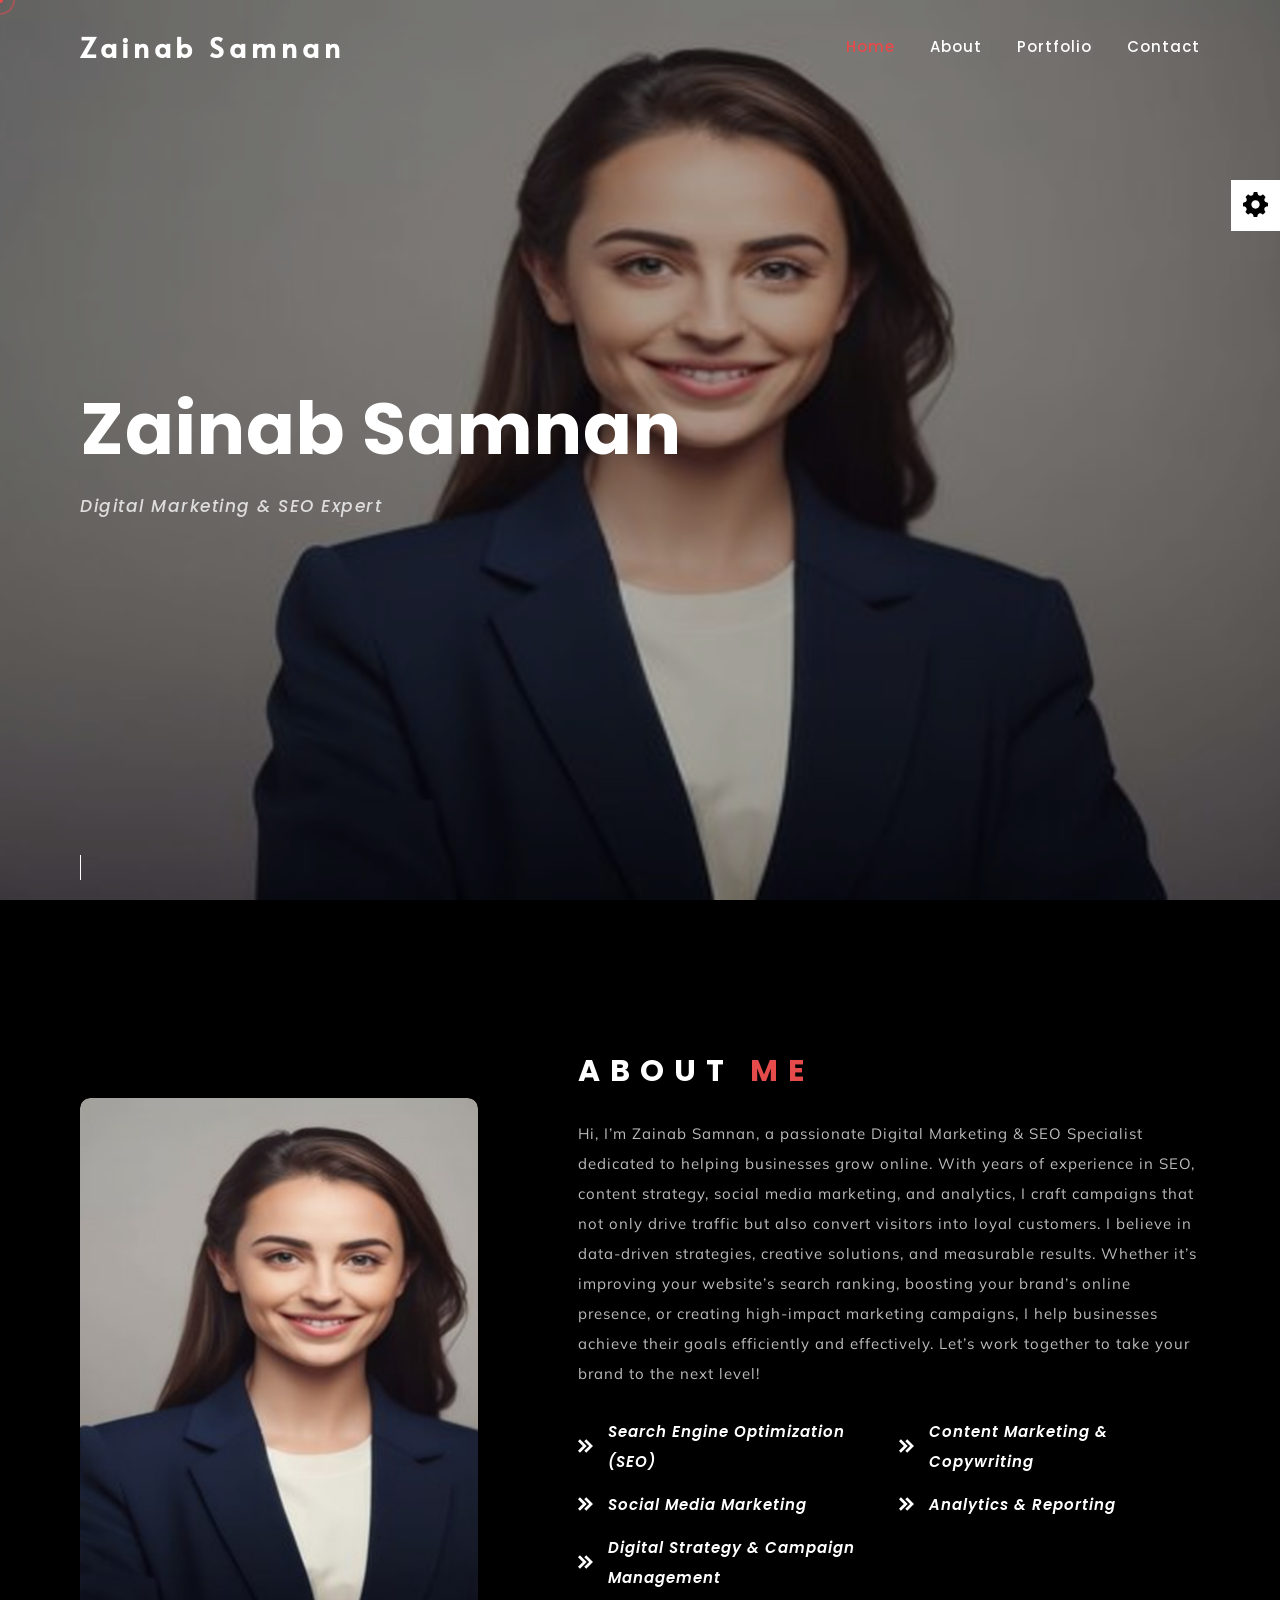
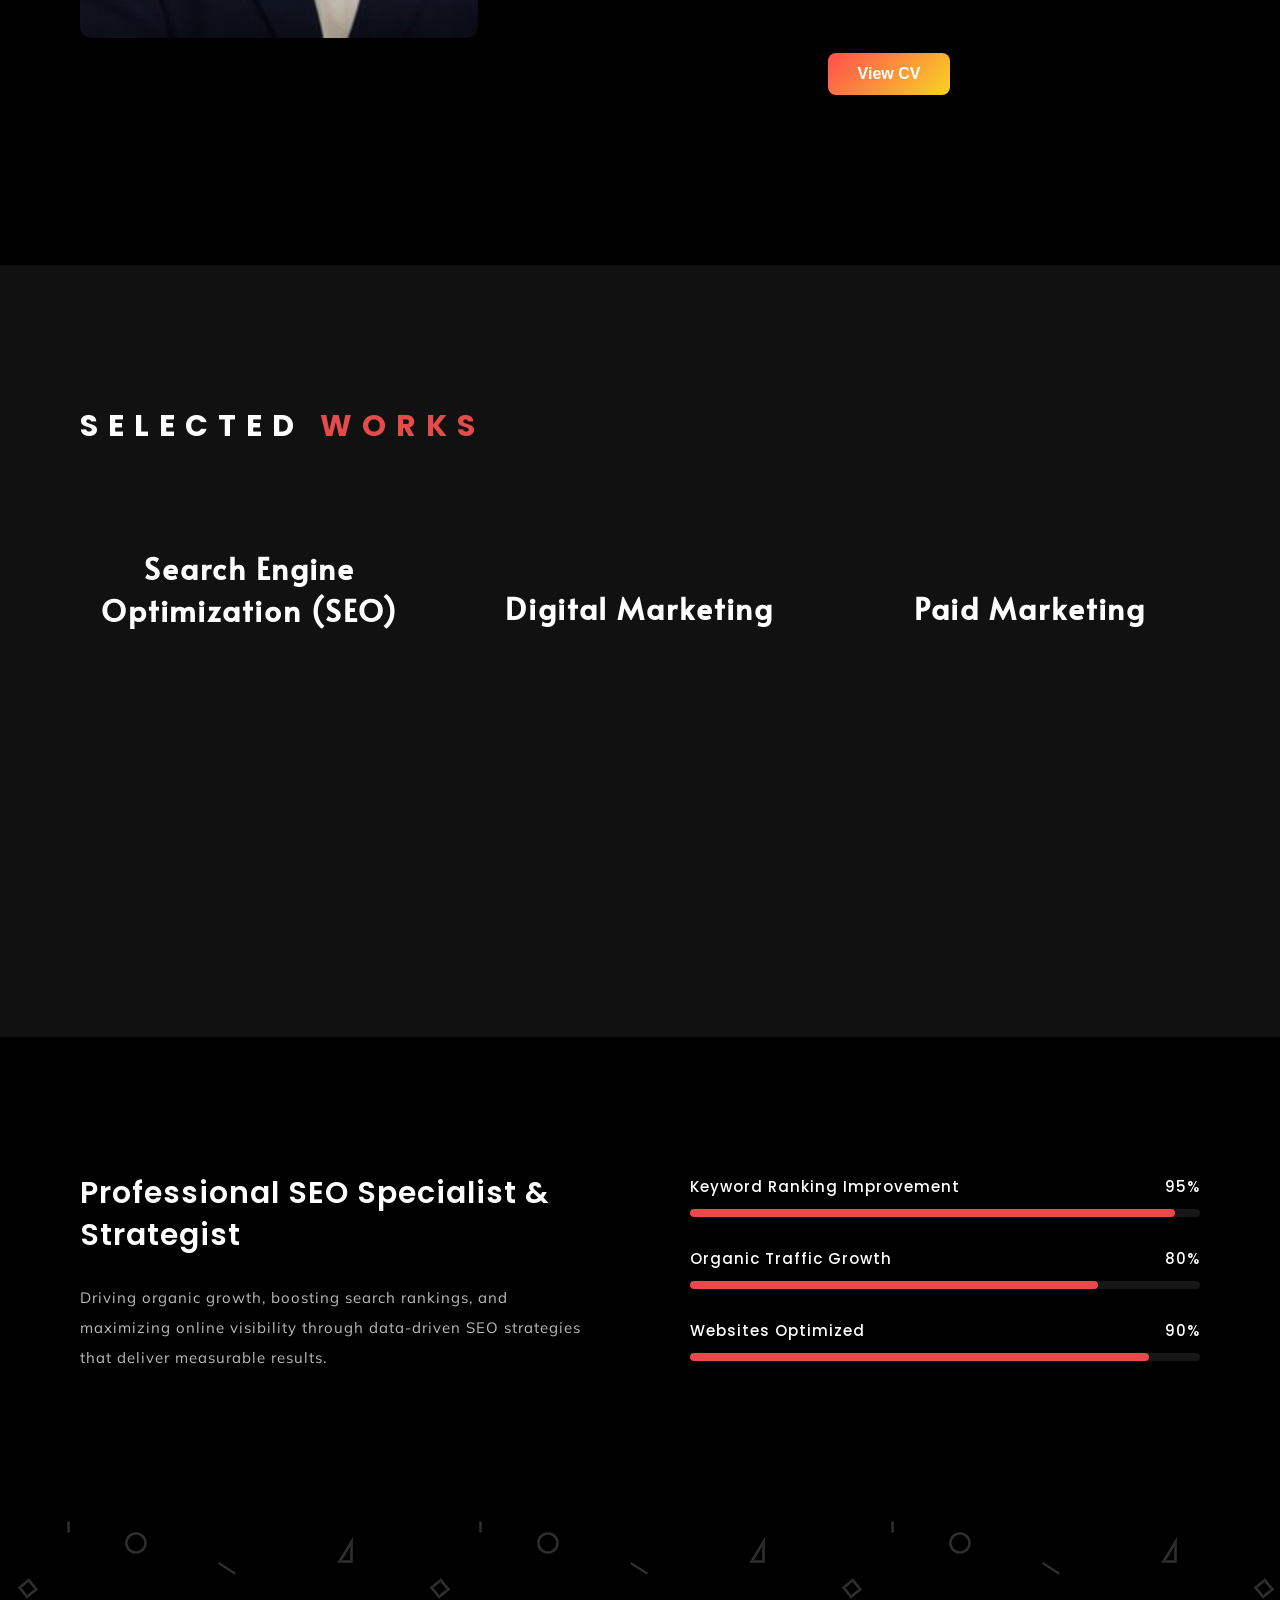
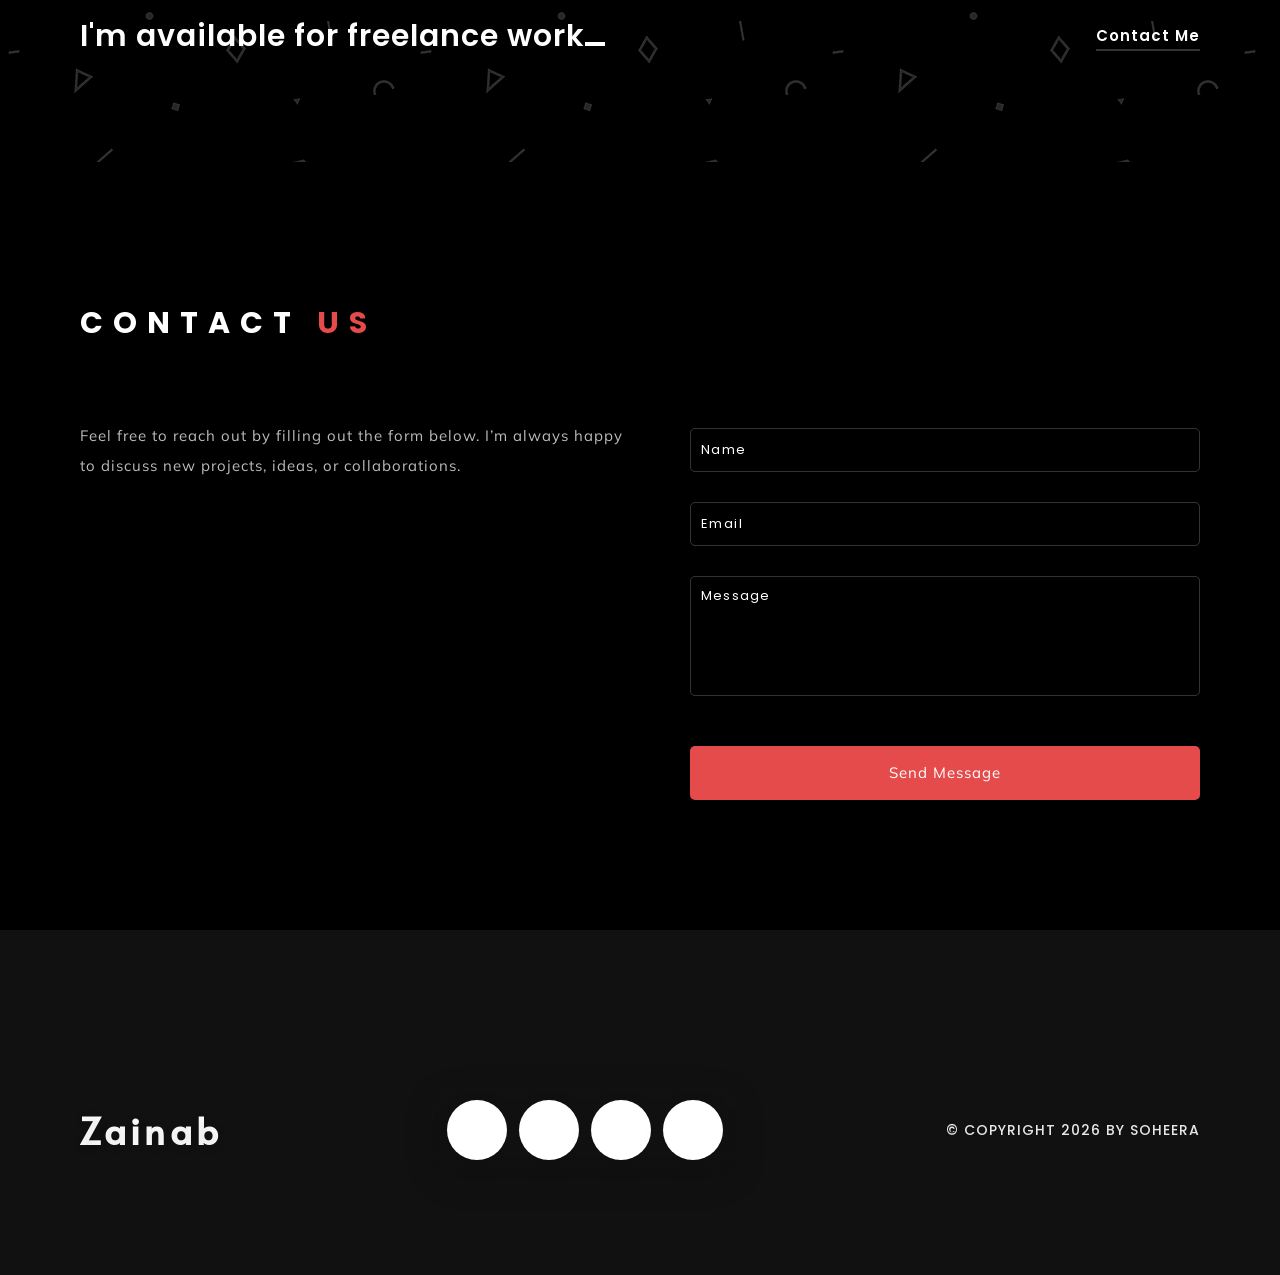
==== index.html @ e60a3fda "first commit" ====
<!DOCTYPE html>
<!--[if lt IE 7 ]><html class="ie ie6" lang="en"> <![endif]-->
<!--[if IE 7 ]><html class="ie ie7" lang="en"> <![endif]-->
<!--[if IE 8 ]><html class="ie ie8" lang="en"> <![endif]-->
<!--[if (gte IE 9)|!(IE)]><!-->
<html lang="en"> <!--<![endif]-->

<head>

	<meta http-equiv="Content-Type" content="text/html; charset=utf-8" />

	<link rel="icon" type="image/png" href="img/portfolio/soheeraimg.jpg" />

	<meta name="description" content="Name of your web site">
	<meta name="author" content="Marketify">

	<meta name="viewport" content="width=device-width, initial-scale=1, maximum-scale=1">

	<title>Zainab Samnan</title>

	<!-- STYLES -->
	<link
		href="https://fonts.googleapis.com/css2?family=Mulish:ital,wght@0,200;0,300;0,400;0,500;0,600;0,700;0,800;0,900;1,200;1,300;1,400;1,500;1,600;1,700;1,800;1,900&family=Poppins:ital,wght@0,300;0,400;0,500;0,600;0,700;0,800;0,900;1,300;1,400;1,500;1,600;1,700;1,800;1,900&display=swap"
		rel="stylesheet">

	<script src="https://cdn.emailjs.com/dist/email.min.js"></script>
	<script src="https://cdn.jsdelivr.net/npm/sweetalert2@11"></script>

	<link rel="stylesheet" type="text/css" href="css/plugins.css" />
	<link rel="stylesheet" type="text/css" href="css/colors.css" />
	<link rel="stylesheet" type="text/css" href="css/darkMode.css" />
	<link rel="stylesheet" type="text/css" href="css/style.css" />
	<link rel="preconnect" href="https://fonts.googleapis.com">
	<link rel="preconnect" href="https://fonts.gstatic.com" crossorigin>
	<link href="https://fonts.googleapis.com/css2?family=Alata&display=swap" rel="stylesheet">
	<link rel="stylesheet" href="https://cdnjs.cloudflare.com/ajax/libs/font-awesome/6.4.0/css/all.min.css">

	<!--[if lt IE 9]> <script type="text/javascript" src="js/modernizr.custom.js"></script> <![endif]-->
	<!-- /STYLES -->

</head>

<body class="dark">
	<!-- PRELOADER -->
	<div id="preloader">
		<div class="loader_line"></div>
	</div>
	<!-- /PRELOADER -->

	<!-- WRAPPER ALL -->
	<div class="grax_tm_all_wrap" data-magic-cursor="" data-color="crimson">

		<!-- MAGIC CURSOR VALUES: "", hide -->
		<!-- COLOR VALUES: blue, green, brown, pink, orange, black, white, purple, sky, cadetBlue, crimson, olive, red -->

		<!-- SETTINGS -->
		<div class="grax_tm_settings">
			<div class="icon">
				<img class="svg" src="img/svg/setting.svg" alt="" />
				<a class="link" href="#"></a>
			</div>
			<div class="wrapper">
				<ul class="direction">
					<li><a class="active dark" href="#"><img class="svg" src="img/svg/islam.svg" alt=" /"></a></li>
					<li><a class="light" href="#"><img class="svg" src="img/svg/weather.svg" alt=" /"></a></li>
				</ul>
				<span class="title">Unlimited Colors</span>
				<ul class="colors">
					<li><a class="blue" href="#"></a></li>
					<li><a class="green" href="#"></a></li>
					<li><a class="brown" href="#"></a></li>
					<li><a class="pink" href="#"></a></li>
					<li><a class="orange" href="#"></a></li>
					<li class="bl"><a class="black" href="#"></a></li>
					<li class="wh"><a class="white" href="#"></a></li>
					<li><a class="purple" href="#"></a></li>
					<li><a class="sky" href="#"></a></li>
					<li><a class="cadetBlue" href="#"></a></li>
					<li><a class="crimson" href="#"></a></li>
					<li><a class="olive" href="#"></a></li>
					<li><a class="red" href="#"></a></li>
				</ul>
				<span class="title">Magic Cursor</span>
				<ul class="cursor">
					<li><a class="showme show" href="#"></a></li>
					<li><a class="hide" href="#"><img class="svg" src="img/svg/arrow.svg" alt="" /></a></li>
				</ul>
			</div>
		</div>
		<!-- /SETTINGS -->

		<!-- MODALBOX NEWS -->
		<div class="grax_tm_modalbox_news">
			<div class="box_inner">
				<div class="close">
					<a href="#"><img class="svg" src="img/svg/cancel.svg" alt="" /></a>
				</div>
				<div class="description_wrap scrollable">
				</div>
			</div>
		</div>
		<!-- /MODALBOX NEWS -->

		<!-- TOPBAR -->
		<div class="grax_tm_topbar">
			<div class="container">
				<div class="topbar_inner">
					<div class="logo">
						<h3>Zainab Samnan</h3>
						<!-- <a href="#"><img src="img/logo/white-logo.png" class="logo-img" alt="" /></a> -->
					</div>
					<div class="menu">
						<ul class="anchor_nav">
							<li class="current"><a href="#home">Home</a></li>
							<li><a href="#about">About</a></li>
							<li><a href="#portfolio">Portfolio</a></li>
							<!-- <li><a href="#news">News</a></li> -->
							<li><a href="#contact">Contact</a></li>
						</ul>
					</div>
				</div>
			</div>
		</div>
		<!-- /TOPBAR -->

		<!-- MOBILE MENU -->
		<div class="grax_tm_mobile_menu">
			<div class="topbar_inner">
				<div class="container bigger">
					<div class="topbar_in">
						<div class="logo">
							<h3>Zainab Samnan</h3>
							<!-- <a href="#"><img src="img/logo/white-logo.png" class="logo-img" alt="" /></a> -->
						</div>
						<div class="my_trigger">
							<div class="hamburger hamburger--collapse-r">
								<div class="hamburger-box">
									<div class="hamburger-inner"></div>
								</div>
							</div>
						</div>
					</div>
				</div>
			</div>
			<div class="dropdown">
				<div class="container">
					<div class="dropdown_inner">
						<ul class="anchor_nav">
							<li><a href="#home">Home</a></li>
							<li><a href="#about">About</a></li>
							<li><a href="#portfolio">Portfolio</a></li>
							<!-- <li><a href="#news">News</a></li> -->
							<li><a href="#contact">Contact</a></li>
						</ul>
					</div>
				</div>
			</div>
		</div>
		<!-- /MOBILE MENU -->

		<!-- HERO -->
		<div class="grax_tm_hero" id="home">
			<div class="bg">
				<div class="image" data-img-url="img/portfolio/ss-1.png"></div>
			</div>
			<div class="ripple" id="ripple"></div>
			<div class="container water">
				<div class="details" data-animation="toRight"> <!-- Animation Values: toTop, toRight, scale, rotate -->
					<h3 class="fn_animation name">Zainab Samnan</h3>
					<span class="fn_animation job">Digital Marketing & SEO Expert</span>
				</div>
				<div class="grax_tm_down" data-skin="light">
					<div class="line_wrapper">
						<div class="line"></div>
					</div>
				</div>
			</div>
		</div>
		<!-- /HERO -->

		<!-- ABOUT -->
		<div class="grax_tm_section" id="about">
			<div class="grax_tm_about">
				<div class="container">
					<div class="about_inner">
						<div class="left wow fadeInLeft" data-wow-duration="1.5s">
							<div class="image parallax" data-relative-input="true">
								<img src="img/placeholders/3-4.jpg" alt="" />
								<div class="main layer" data-img-url="img/portfolio/zainab-img.jpg" data-depth="0.04">
								</div>
							</div>
						</div>
						<div class="right wow fadeInLeft" data-wow-duration="1.5s" data-wow-delay=".2s">
							<div class="grax_tm_title_holder">
								<h3>About <span>Me</span></h3>
							</div>
							<div class="text">
								<p>Hi, I’m Zainab Samnan, a passionate Digital Marketing & SEO Specialist dedicated to helping businesses grow online. With years of experience in SEO, content strategy, social media marketing, and analytics, I craft campaigns that not only drive traffic but also convert visitors into loyal customers.

									I believe in data-driven strategies, creative solutions, and measurable results. Whether it’s improving your website’s search ranking, boosting your brand’s online presence, or creating high-impact marketing campaigns, I help businesses achieve their goals efficiently and effectively.
									
									Let’s work together to take your brand to the next level!</p>
							</div>
							<div class="list">
								<ul>
									<li>
										<div class="list_inner">
											<img class="svg" src="img/svg/checked.svg" alt="" />
											<span>Search Engine Optimization (SEO)</span>
										</div>
									</li>
									<li>
										<div class="list_inner">
											<img class="svg" src="img/svg/checked.svg" alt="" />
											<span>Content Marketing & Copywriting</span>
										</div>
									</li>
									<li>
										<div class="list_inner">
											<img class="svg" src="img/svg/checked.svg" alt="" />
											<span>Social Media Marketing</span>
										</div>
									</li>
									<li>
										<div class="list_inner">
											<img class="svg" src="img/svg/checked.svg" alt="" />
											<span>Analytics & Reporting</span>
										</div>
									</li>
									<li>
										<div class="list_inner">
											<img class="svg" src="img/svg/checked.svg" alt="" />
											<span>Digital Strategy & Campaign Management</span>
										</div>
									</li>
								</ul>
							</div>
							<div class="grax_tm_button">
								<button class="cv-btn" id="openCV">View CV</button>
							</div>
							<div id="cvOverlay">
								<span id="closeCV">&times;</span>
								<img src="img/resume/cv.png" alt="CV">
							</div>
						</div>
					</div>
				</div>
			</div>
		</div>
		<!-- /ABOUT -->

		<!-- PORTFOLIO -->
		<div class="grax_tm_section" id="portfolio">
			<div class="grax_tm_portfolio">
				<div class="container">
					<div class="grax_tm_title_holder">
						<h3>Selected <span>Works</span></h3>
					</div>
					<div class="portfolio_list">
						<ul class="gallery_zoom my_waypoint">
							<a href="./pages/seo.html">
								<li class="wow fadeInLeft" data-wow-duration="1.5s">
									<div class="seo-card">

										<div class="about-card">
											<div class="card-heading">
												
												<h3>Search Engine Optimization (SEO)</h3>
											</div>
											<div class="image">
												<img src="https://www.dynamicsalessolutions.co.uk/wp-content/uploads/2024/02/1.jpg" alt="" />
												<div class="main" style="height: 300px;"
												data-img-url="https://www.dynamicsalessolutions.co.uk/wp-content/uploads/2024/02/1.jpg">
											</div>
										</div>
										
										<div class="overlay"></div>
										<div class="details">
											<!-- <span>Wordpress</span> -->
										</div>
										<!-- <a class="grax_tm_full_link popup-youtube"
										href="https://www.youtube.com/watch?v=ICr_bOuM9Zo"></a> -->
									</div>
									</div>
								</li>
							</a>


						
							<a href="./pages/digital.html">
								<li class="wow fadeInLeft" data-wow-duration="1.5s">
									<div class="about-card">
										<div class="card-heading">
											<h3>Digital Marketing</h3>
										</div>
										<div class="image">
											<img src="https://wp.sfdcdigital.com/en-au/wp-content/uploads/sites/12/2025/12/what-is-digital-marketing.jpg?w=1024" alt="" />
											<div class="main" style="height: 300px;"
												data-img-url="https://wp.sfdcdigital.com/en-au/wp-content/uploads/sites/12/2025/12/what-is-digital-marketing.jpg?w=1024">
											</div>
										</div>
										
										<div class="overlay"></div>
										<div class="details">
											<!-- <span>Wordpress</span> -->
										</div>
										<!-- <a class="grax_tm_full_link popup-youtube"
											href="https://www.youtube.com/watch?v=ICr_bOuM9Zo"></a> -->
									</div>
								</li>
							</a>



							<a href="./pages/paid.html">
								<li class="wow fadeInLeft" data-wow-duration="1.5s">
									<div class="about-card">
										<div class="card-heading">
											<h3>Paid Marketing</h3>
										</div>
										<div class="image">
											<img src="https://online.maryville.edu/wp-content/uploads/sites/97/2020/07/MVU-BSBUSAD-2020-Q1-Skyscraper-Digital-Marketing-Strategy-Key-Components-Tips-to-Get-Started-01.jpg" alt="" />
											<div class="main" style="height: 300px;"
												data-img-url="https://online.maryville.edu/wp-content/uploads/sites/97/2020/07/MVU-BSBUSAD-2020-Q1-Skyscraper-Digital-Marketing-Strategy-Key-Components-Tips-to-Get-Started-01.jpg">
											</div>
										</div>
										
										<div class="overlay"></div>
										<div class="details">
											<!-- <span>Wordpress</span> -->
										</div>
										<!-- <a class="grax_tm_full_link popup-youtube"
											href="https://www.youtube.com/watch?v=ICr_bOuM9Zo"></a> -->
									</div>
								</li>
							</a>
							
							
							
						</ul>
					</div>
				</div>
			</div>
		</div>
		<!-- /PORTFOLIO -->

		<!-- PROGRESS -->
		<div class="grax_tm_progress_part">
			<div class="container">
				<div class="part_inner">
					<div class="left wow fadeInLeft" data-wow-duration="1.5s">
						<h3>Professional SEO Specialist & Strategist</h3>
						<p>Driving organic growth, boosting search rankings, and maximizing online visibility through data-driven SEO strategies that deliver measurable results.</p>
					</div>
					<div class="right wow fadeInLeft" data-wow-duration="1.5s" data-wow-delay=".2s">
						<div class="kioto_progress">
							<div class="progress_inner" data-value="95">
								<span><span class="label">Keyword Ranking Improvement</span><span class="number">95%</span></span>
								<div class="background">
									<div class="bar">
										<div class="bar_in"></div>
									</div>
								</div>
							</div>
							<div class="progress_inner" data-value="80">
								<span><span class="label">Organic Traffic Growth</span><span class="number">80%</span></span>
								<div class="background">
									<div class="bar">
										<div class="bar_in"></div>
									</div>
								</div>
							</div>
							<div class="progress_inner" data-value="90">
								<span><span class="label">Websites Optimized</span><span class="number">90%</span></span>
								<div class="background">
									<div class="bar">
										<div class="bar_in"></div>
									</div>
								</div>
							</div>
						</div>
					</div>
				</div>
			</div>
		</div>
		<!-- /PROGRESS -->

		<!-- TALK -->
		<div class="grax_tm_section">
			<div class="grax_tm_talk">
				<div class="container">
					<div class="talk_inner">
						<div class="text wow fadeInLeft" data-wow-duration="1.5s">
							<h3><span>I'm available for freelance work</span></h3>
						</div>
						<div class="button wow fadeInLeft anchor" data-wow-duration="1.5s" data-wow-delay=".2s">
							<a href="#contact">Contact Me</a>
						</div>
					</div>
				</div>
			</div>
		</div>
		<!-- /TALK -->

		<!-- NEWS -->
		<!-- <div class="grax_tm_section" id="news">
			<div class="grax_tm_news">
				<div class="container">
					<div class="grax_tm_title_holder">
						<h3>Latest <span>News</span></h3>
					</div>
					<div class="news_list">
						<ul>
							<li class="wow fadeInLeft" data-wow-duration="1.5s">
								<div class="list_inner">
									<div class="image">
										<img src="img/placeholders/4-3.jpg" alt="" />
										<div class="main" data-img-url="img/news/1.jpg"></div>
										<a class="grax_tm_full_link" href="#"></a>
									</div>
									<div class="details">
										<h3 class="title"><a href="#">Developers watch out for these burnout
												symptoms</a></h3>
										<p class="date">By <a href="#">Alex Watson</a> <span>01 January 2022</span></p>
									</div>
									<div class="description">
										<p>As Vintage decided to have a closer look into fast-paced New York web design
											realm in person, we get to acquaint with most diverse and exceptionally
											captivating personalities. As Vintage decided to have a closer look into
											fast-paced New York web design realm in person, we get to acquaint with most
											diverse and exceptionally captivating personalities. As Vintage decided to
											have a closer look into fast-paced New York web design realm in person, we
											get to acquaint with most diverse and exceptionally captivating
											personalities.</p>
										<blockquote>As Vintage decided to have a closer look into fast-paced New York
											web design realm in person. As Vintage decided to have a closer look into
											fast-paced New York web design realm in person, we get to acquaint with most
											diverse and exceptionally captivating personalities. As Vintage decided to
											have a closer look into fast-paced New York web design realm in person, we
											get to acquaint with most diverse and exceptionally captivating
											personalities.</blockquote>
										<p>As Vintage decided to have a closer look into fast-paced New York web design
											realm in person, we get to acquaint with most diverse and exceptionally
											captivating personalities. We encounter professionals with careers to covet
											and lives to write books about. As Vintage decided to have a closer look
											into fast-paced New York web design realm in person, we get to acquaint with
											most diverse and exceptionally captivating personalities. As Vintage decided
											to have a closer look into fast-paced New York web design realm in person,
											we get to acquaint with most diverse and exceptionally captivating
											personalities. As Vintage decided to have a closer look into fast-paced New
											York web design realm in person, we get to acquaint with most diverse and
											exceptionally captivating personalities.</p>
										<div class="share">
											<span>Share:</span>
											<ul class="social">
												<li><a href="#"><img class="svg" src="img/svg/social/facebook.svg"
															alt=""></a></li>
												<li><a href="#"><img class="svg" src="img/svg/social/twitter.svg"
															alt=""></a></li>
												<li><a href="#"><img class="svg" src="img/svg/social/behance.svg"
															alt=""></a></li>
												<li><a href="#"><img class="svg" src="img/svg/social/dribbble.svg"
															alt=""></a></li>
											</ul>
										</div>
									</div>
								</div>
							</li>
							<li class="wow fadeInLeft" data-wow-duration="1.5s" data-wow-delay=".2s">
								<div class="list_inner">
									<div class="image">
										<img src="img/placeholders/4-3.jpg" alt="" />
										<div class="main" data-img-url="img/news/2.jpg"></div>
										<a class="grax_tm_full_link" href="#"></a>
									</div>
									<div class="details">
										<h3 class="title"><a href="#">How to be appreciated for your hard work as a
												developer</a></h3>
										<p class="date">By <a href="#">Brook Kennedy</a> <span>22 December 2021</span>
										</p>
									</div>
									<div class="description">
										<p>As Vintage decided to have a closer look into fast-paced New York web design
											realm in person, we get to acquaint with most diverse and exceptionally
											captivating personalities. As Vintage decided to have a closer look into
											fast-paced New York web design realm in person, we get to acquaint with most
											diverse and exceptionally captivating personalities. As Vintage decided to
											have a closer look into fast-paced New York web design realm in person, we
											get to acquaint with most diverse and exceptionally captivating
											personalities.</p>
										<blockquote>As Vintage decided to have a closer look into fast-paced New York
											web design realm in person. As Vintage decided to have a closer look into
											fast-paced New York web design realm in person, we get to acquaint with most
											diverse and exceptionally captivating personalities. As Vintage decided to
											have a closer look into fast-paced New York web design realm in person, we
											get to acquaint with most diverse and exceptionally captivating
											personalities.</blockquote>
										<p>As Vintage decided to have a closer look into fast-paced New York web design
											realm in person, we get to acquaint with most diverse and exceptionally
											captivating personalities. We encounter professionals with careers to covet
											and lives to write books about. As Vintage decided to have a closer look
											into fast-paced New York web design realm in person, we get to acquaint with
											most diverse and exceptionally captivating personalities. As Vintage decided
											to have a closer look into fast-paced New York web design realm in person,
											we get to acquaint with most diverse and exceptionally captivating
											personalities. As Vintage decided to have a closer look into fast-paced New
											York web design realm in person, we get to acquaint with most diverse and
											exceptionally captivating personalities.</p>
										<div class="share">
											<span>Share:</span>
											<ul class="social">
												<li><a href="#"><img class="svg" src="img/svg/social/facebook.svg"
															alt=""></a></li>
												<li><a href="#"><img class="svg" src="img/svg/social/twitter.svg"
															alt=""></a></li>
												<li><a href="#"><img class="svg" src="img/svg/social/behance.svg"
															alt=""></a></li>
												<li><a href="#"><img class="svg" src="img/svg/social/dribbble.svg"
															alt=""></a></li>
											</ul>
										</div>
									</div>
								</div>
							</li>
							<li class="wow fadeInLeft" data-wow-duration="1.5s" data-wow-delay=".4s">
								<div class="list_inner">
									<div class="image">
										<img src="img/placeholders/4-3.jpg" alt="" />
										<div class="main" data-img-url="img/news/3.jpg"></div>
										<a class="grax_tm_full_link" href="#"></a>
									</div>
									<div class="details">
										<h3 class="title"><a href="#">How designers and developers can collaborate
												better</a></h3>
										<p class="date">By <a href="#">Paola Atkins</a> <span>05 December 2021</span>
										</p>
									</div>
									<div class="description">
										<p>As Vintage decided to have a closer look into fast-paced New York web design
											realm in person, we get to acquaint with most diverse and exceptionally
											captivating personalities. As Vintage decided to have a closer look into
											fast-paced New York web design realm in person, we get to acquaint with most
											diverse and exceptionally captivating personalities. As Vintage decided to
											have a closer look into fast-paced New York web design realm in person, we
											get to acquaint with most diverse and exceptionally captivating
											personalities.</p>
										<blockquote>As Vintage decided to have a closer look into fast-paced New York
											web design realm in person. As Vintage decided to have a closer look into
											fast-paced New York web design realm in person, we get to acquaint with most
											diverse and exceptionally captivating personalities. As Vintage decided to
											have a closer look into fast-paced New York web design realm in person, we
											get to acquaint with most diverse and exceptionally captivating
											personalities.</blockquote>
										<p>As Vintage decided to have a closer look into fast-paced New York web design
											realm in person, we get to acquaint with most diverse and exceptionally
											captivating personalities. We encounter professionals with careers to covet
											and lives to write books about. As Vintage decided to have a closer look
											into fast-paced New York web design realm in person, we get to acquaint with
											most diverse and exceptionally captivating personalities. As Vintage decided
											to have a closer look into fast-paced New York web design realm in person,
											we get to acquaint with most diverse and exceptionally captivating
											personalities. As Vintage decided to have a closer look into fast-paced New
											York web design realm in person, we get to acquaint with most diverse and
											exceptionally captivating personalities.</p>
										<div class="share">
											<span>Share:</span>
											<ul class="social">
												<li><a href="#"><img class="svg" src="img/svg/social/facebook.svg"
															alt=""></a></li>
												<li><a href="#"><img class="svg" src="img/svg/social/twitter.svg"
															alt=""></a></li>
												<li><a href="#"><img class="svg" src="img/svg/social/behance.svg"
															alt=""></a></li>
												<li><a href="#"><img class="svg" src="img/svg/social/dribbble.svg"
															alt=""></a></li>
											</ul>
										</div>
									</div>
								</div>
							</li>
						</ul>
					</div>
				</div>
			</div>
		</div> -->
		<!-- /NEWS -->

		<!-- CONTACT -->
		<div class="grax_tm_contact" id="contact">
			<div class="container">
				<div class="grax_tm_title_holder">
					<h3>Contact <span>Us</span></h3>
				</div>
				<div class="contact_inner">
					<div class="left wow fadeInLeft" data-wow-duration="1s">
						<div class="text">
							<p>Feel free to reach out by filling out the form below. I’m always happy to discuss new
								projects, ideas, or collaborations.</p>
						</div>
						<div class="info_list">
							<ul>
								<!-- <li>
									<div class="list_inner">
										<img class="svg" src="img/svg/location.svg" alt="" />
										<p><span class="first">Address:</span><span class="second">Brook 103, New York,
												USA</span></p>
									</div>
								</li> -->
								<li>
									<!-- <div class="list_inner">
										<img class="svg" src="img/svg/email.svg" alt="" />
										<p><span class="first">Email:</span><span class="second"><a
													href="#">example@gmail.com</a></span></p>
									</div> -->
								</li>
								<!-- <li>
									<div class="list_inner">
										<img class="svg" src="img/svg/phone.svg" alt="" />
										<p><span class="first">Phone:</span><span class="second"><a href="#">+77 033 442
													55 57</a></span></p>
									</div>
								</li> -->
								<!-- <li>
									<div class="list_inner">
										<img class="svg" src="img/svg/social/dribbble.svg" alt="" />
										<p><span class="first">Website:</span><span class="second"><a
													href="#">www.myaddress.com</a></span></p>
									</div>
								</li> -->
								<!-- <li>
									<div class="list_inner">
										<img class="svg" src="img/svg/social/twitter.svg" alt="" />
										<p><span class="first">Twitter:</span><span class="second"><a
													href="#">@twitternickname</a></span></p>
									</div>
								</li>
								<li>
									<div class="list_inner">
										<img class="svg" src="img/svg/social/facebook.svg" alt="" />
										<p><span class="first">Facebook:</span><span class="second"><a
													href="#">@facebooknickname</a></span></p>
									</div>
								</li> -->
							</ul>
						</div>
					</div>
					<div class="right wow fadeInLeft" data-wow-duration="1s" data-wow-delay=".2s">
						<div class="fields">
							<form action="/" method="post" class="contact_form" id="contact_form">
								<div class="returnmessage"
									data-success="Your message has been received, We will contact you soon."></div>
								<div class="empty_notice"><span>Please Fill Required Fields</span></div>
								<div class="first">
									<ul>
										<li>
											<input id="name" type="text" placeholder="Name" name="from_name" required>
										</li>
										<li>
											<input id="email" type="text" placeholder="Email" name="from-email"
												required>
										</li>
									</ul>
								</div>
								<div class="last">
									<textarea id="message" placeholder="Message" name="message" required></textarea>
								</div>
								<div class="grax_tm_button">
									<a id="send_message" href="#">Send Message</a>
								</div>

								<!-- If you want to change mail address to yours, please open modal.php and go to line 4 -->

							</form>
						</div>
					</div>
				</div>
			</div>
		</div>
		<!-- /CONTACT -->

		<!-- COPYRIGHT -->
		<div class="grax_tm_section">
			<div class="grax_tm_copyright">
				<div class="my_wave">
					<svg width="100%" height="100%" version="1.1" xmlns="http://www.w3.org/2000/svg">
						<defs></defs>
						<path id="wave_img" data-color="#fff"
							d="M 0 185.609 C 317.16666666666663 118.136 317.16666666666663 118.136 634.3333333333333 151.87 C 951.4999999999999 185.609 951.4999999999999 185.609 1268.6666666666665 116.402 C 1585.833333333333 47.195 1585.833333333333 47.195 1903 131.925 L 1903 507 L 0 507 Z"
							fill="#fff"></path>
					</svg>
				</div>
				
				<div class="container">
					<!-- Original Content - Layout Changed -->
					<div class="copyright_inner">
						<!-- Left: Logo -->
						<div class="logo wow fadeInLeft" data-wow-duration="1s">
							<span class="footer-logo">Zainab</span>
						</div>
						
						<!-- Center: Navigation Menu -->
						<div class="footer-nav-center wow fadeInUp" data-wow-duration="1s" data-wow-delay="0.2s">
							<ul class="footer-nav-menu">
								<li style="--i:#e54b4b;--j:#ff7b7b" class="footer-nav-item">
									<a href="#home" class="footer-nav-link">
										<span class="icon">
											<ion-icon name="home-outline"></ion-icon>
										</span>
										<span class="title">Home</span>
									</a>
								</li>
								<li style="--i:#56CCF2;--j:#2F80ED" class="footer-nav-item">
									<a href="#about" class="footer-nav-link">
										<span class="icon">
											<ion-icon name="person-outline"></ion-icon>
										</span>
										<span class="title">About</span>
									</a>
								</li>
								<li style="--i:#FF9966;--j:#FF5E62" class="footer-nav-item">
									<a href="#portfolio" class="footer-nav-link">
										<span class="icon">
											<ion-icon name="briefcase-outline"></ion-icon>
										</span>
										<span class="title">Portfolio</span>
									</a>
								</li>
								<li style="--i:#80FF72;--j:#7EE8FA" class="footer-nav-item">
									<a href="#contact" class="footer-nav-link">
										<span class="icon">
											<ion-icon name="mail-outline"></ion-icon>
										</span>
										<span class="title">Contact</span>
									</a>
								</li>
							
							</ul>
						</div>
						
						<!-- Right: Copyright Text -->
						<div class="copy wow fadeInRight" data-wow-duration="1s" data-wow-delay=".4s">
							<p>&copy; Copyright 2026 by Soheera</p>
						</div>
					</div>
				</div>
			</div>
		</div>
		<!-- /COPYRIGHT -->

		<!-- CURSOR -->
		<div class="mouse-cursor cursor-outer"></div>
		<div class="mouse-cursor cursor-inner"></div>
		<!-- /CURSOR -->

		<!-- START: Page Progress -->
		<div class="progressbar">
			<a href="#"><span class="text">To Top</span></a>
			<span class="line"></span>
		</div>
		<!-- END: Page Progress -->

	</div>
	<!-- / WRAPPER ALL -->

	<!-- SCRIPTS -->
	 <!-- Add this before closing body tag -->
<script type="module" src="https://unpkg.com/ionicons@5.5.2/dist/ionicons/ionicons.esm.js"></script>
<script nomodule src="https://unpkg.com/ionicons@5.5.2/dist/ionicons/ionicons.js"></script>
	<script src="js/jquery.js"></script>
	<!--[if lt IE 10]> <script type="text/javascript" src="js/ie8.js"></script> <![endif]-->
	<script src="js/plugins.js"></script>
	<script src="js/init.js"></script>
	<!-- /SCRIPTS -->
	<!-- Contact form HTML above -->
	<script>
		(function () {
			emailjs.init("REAB9PA6VlWr4K6Cy"); // Public Key
		})();

		document.getElementById("send_message").addEventListener("click", function (event) {
			event.preventDefault(); // prevent reload

			// Get form fields
			const name = document.getElementById("name").value.trim();
			const email = document.getElementById("email").value.trim();
			const message = document.getElementById("message").value.trim();
			const form = document.getElementById("contact_form");

			// Validation: check if fields are empty
			if (!name || !email || !message) {
				Swal.fire({
					icon: "warning",
					title: "Oops...",
					text: "Please fill in all required fields!"
				});
				return; // stop execution
			}

			// Send email via EmailJS
			emailjs.sendForm('service_6lhcooe', 'template_w0249nh', form)
				.then(function () {
					Swal.fire({
						title: `Thank you, ${name}!`,
						text: "Your message has been sent successfully.",
						icon: "success",
						confirmButtonText: "OK",
						draggable: true
					});
					form.reset();
				}, function (error) {
					Swal.fire({
						icon: "error",
						title: "Oops...",
						text: "Something went wrong! Please try again.",
					});
					console.log(error);
				});
		});
	</script>




	<!-- cv -->
	<script>
		const openCV = document.getElementById('openCV');
		const cvOverlay = document.getElementById('cvOverlay');
		const closeCV = document.getElementById('closeCV');

		openCV.addEventListener('click', () => {
			cvOverlay.style.display = 'flex';
		});

		closeCV.addEventListener('click', () => {
			cvOverlay.style.display = 'none';
		});

		// Close on clicking outside the image
		cvOverlay.addEventListener('click', (e) => {
			if (e.target === cvOverlay) cvOverlay.style.display = 'none';
		});
	</script>

</body>

</html>
---- css/plugins.css ----
/*
This file is made by Marketify (2022)

01) BASE
02) FORM ELEMENTS
03) FONTELLO
04) SKELETON OR GRID
05) ANIMATION


*/

/*------------------------------------------------------------------*/ 
/*	BASE
/*------------------------------------------------------------------*/

html,body,div,span,applet,object,iframe,h1,h2,h3,h4,h5,h6,p,blockquote,pre,a,abbr,acronym,address,big,cite,code,del,dfn,em,font,ins,kbd,q,s,samp,small,strike,strong,sub,sup,tt,var,b,u,i,center,dl,dt,dd,ol,ul,li,fieldset,form,label,legend,table,caption,tbody,tfoot,thead,tr,th,td
	{
	background: transparent;
	border: 0;
	margin: 0;
	padding: 0;
	vertical-align: baseline;
	outline: none;
}

article, aside, details, figcaption, figure, footer, header, hgroup, nav, section {
    display: block;
}

blockquote {
	quotes: none;
}

blockquote:before,blockquote:after {
	content: '';
	content: none;
}
ul, ol{
	margin:0px;	
}
ul li, ol li{
	margin:0px;
}
img{
	vertical-align:middle;
	max-width:100%;
}
iframe{
	max-width:100%;
}
del {
	text-decoration: line-through;
}
a, i{
	border:none;
}
a:hover{text-decoration:none;}

table{
	width:100%;
	max-width:100%;
	text-align:left;
	border-collapse: collapse;
	border-spacing: 0px;
	margin-bottom:15px;
	color:#999;
	border:1px solid #eee;
}
table tr{
	border:1px solid #eee;
}
table th{
	vertical-align:top;
	color:#333;
	background:none;
	font-size:16px;
	font-weight:normal;
	padding:15px 10px;
	border:1px solid #eee;
}
table td{
	vertical-align:top;
	padding:10px;
	border:1px solid #eee;
}

code, pre {
	padding: 10px;
	padding-bottom: 0;
	border-left: 3px solid #6FBF71;
	border-bottom: 1px solid transparent;
	background: #f7f7f7;
	overflow-x:scroll;
}

pre{
	display: block;	
	word-break: break-all;
	word-wrap: break-word;
}
pre code { white-space: pre-wrap; }

.space10{width:100%; float:left; clear:both; margin-bottom:10px;}
.space20{width:100%; float:left; clear:both; margin-bottom:20px;}
.space30{width:100%; float:left; clear:both; margin-bottom:30px;}
.space40{width:100%; float:left; clear:both; margin-bottom:40px;}
.space50{width:100%; float:left; clear:both; margin-bottom:50px;}
.space60{width:100%; float:left; clear:both; margin-bottom:60px;}
.space70{width:100%; float:left; clear:both; margin-bottom:70px;}
.space80{width:100%; float:left; clear:both; margin-bottom:80px;}
.space90{width:100%; float:left; clear:both; margin-bottom:90px;}
.space100{width:100%; float:left; clear:both; margin-bottom:100px;}
.space200{width:100%; float:left; clear:both; margin-bottom:200px;}
.space300{width:100%; float:left; clear:both; margin-bottom:300px;}
.space400{width:100%; float:left; clear:both; margin-bottom:400px;}
.space500{width:100%; float:left; clear:both; margin-bottom:500px;}
.space1000{width:100%; float:left; clear:both; margin-bottom:1000px;}

/*------------------------------------------------------------------*/ 
/*	FORM ELEMENTS
/*------------------------------------------------------------------*/

textarea{
	border-radius:0;
	font-size:13px;
	resize:vertical;
	font-family:"Poppins";
	letter-spacing: 1.2px !important;
	
	-webkit-box-sizing: border-box; /* Safari/Chrome, other WebKit */
	-moz-box-sizing: border-box;    /* Firefox, other Gecko */
	-ms-box-sizing: border-box;     /* IE 10 + */
	box-sizing: border-box;         /* Opera/IE 8+ */
	
	line-height:1.4;
	padding:10px!important;
	width:100%;
	border:1px solid #eee;
	
	-webkit-transition: all .3s ease;
	   -moz-transition: all .3s ease;
	    -ms-transition: all .3s ease;
	     -o-transition: all .3s ease;
	        transition: all .3s ease;
}
input[type="text"],
input[type="password"],
input[type="datetime"],
input[type="datetime-local"],
input[type="date"],
input[type="month"],
input[type="time"],
input[type="week"],
input[type="number"],
input[type="email"],
input[type="url"],
input[type="search"],
input[type="tel"],
input[type="color"],
.uneditable-input {
	border-radius:0;
	font-size:13px;
	min-width:auto;
	letter-spacing:1.4px;
	
	-webkit-box-sizing: border-box; /* Safari/Chrome, other WebKit */
	-moz-box-sizing: border-box;    /* Firefox, other Gecko */
	-ms-box-sizing: border-box;     /* IE 10 + */
	box-sizing: border-box;         /* Opera/IE 8+ */
	
	font-family:"Poppins";
	
	line-height:1.6;
	padding:10px!important;
	height:44px;
	vertical-align:middle;
	border:1px solid #eee;
	
	-webkit-transition: all .3s ease;
	   -moz-transition: all .3s ease;
	    -ms-transition: all .3s ease;
	     -o-transition: all .3s ease;
	        transition: all .3s ease;
}

textarea:focus,
input[type="text"]:focus,
input[type="password"]:focus,
input[type="datetime"]:focus,
input[type="datetime-local"]:focus,
input[type="date"]:focus,
input[type="month"]:focus,
input[type="time"]:focus,
input[type="week"]:focus,
input[type="number"]:focus,
input[type="email"]:focus,
input[type="url"]:focus,
input[type="search"]:focus,
input[type="tel"]:focus,
input[type="color"]:focus,
.uneditable-input:focus {
	border-color:#ccc;
	background:#eee;
}

input[type="submit"]{
	padding: 13px 15px;
	height: 40px;
	line-height: 1;
	text-transform: uppercase;
	font-size: 13px;
	font-weight: 600;
	text-decoration: none;
	letter-spacing: 0.5px;
	border:none;
	cursor:pointer;
	color: #FFF;
	background:#777;
	
	-webkit-transition: all .3s ease;
	   -moz-transition: all .3s ease;
	    -ms-transition: all .3s ease;
	     -o-transition: all .3s ease;
	        transition: all .3s ease;
}
input[type="submit"]:hover{
	background:#444;
}
select{
	padding:8px;
	border:2px solid #eee;
}
input[type="button"]{
	cursor:pointer;
	-webkit-transition: all .3s ease;
	   -moz-transition: all .3s ease;
	    -ms-transition: all .3s ease;
	     -o-transition: all .3s ease;
	        transition: all .3s ease;
}


/*------------------------------------------------------------------*/ 
/*	MAGNIFIC POPUP
/*------------------------------------------------------------------*/

.mfp-bg,.mfp-wrap{position:fixed;left:0;top:0}.mfp-bg,.mfp-container,.mfp-wrap{height:100%;width:100%}.mfp-arrow:after,.mfp-arrow:before,.mfp-container:before,.mfp-figure:after{content:''}.mfp-bg{z-index:1042;overflow:hidden;background:#0b0b0b;opacity:.8}.mfp-wrap{z-index:1043;outline:0!important;-webkit-backface-visibility:hidden}.mfp-container{text-align:center;position:absolute;left:0;top:0;padding:0 8px;box-sizing:border-box}.mfp-container:before{display:inline-block;height:100%;vertical-align:middle}.mfp-align-top .mfp-container:before{display:none}.mfp-content{position:relative;display:inline-block;vertical-align:middle;margin:0 auto;text-align:left;z-index:1045}.mfp-ajax-holder .mfp-content,.mfp-inline-holder .mfp-content{width:100%;cursor:auto}.mfp-ajax-cur{cursor:progress}.mfp-zoom-out-cur,.mfp-zoom-out-cur .mfp-image-holder .mfp-close{cursor:-moz-zoom-out;cursor:-webkit-zoom-out;cursor:zoom-out}.mfp-zoom{cursor:pointer;cursor:-webkit-zoom-in;cursor:-moz-zoom-in;cursor:zoom-in}.mfp-auto-cursor .mfp-content{cursor:auto}.mfp-arrow,.mfp-close,.mfp-counter,.mfp-preloader{-webkit-user-select:none;-moz-user-select:none;user-select:none}.mfp-loading.mfp-figure{display:none}.mfp-hide{display:none!important}.mfp-preloader{color:#CCC;position:absolute;top:50%;width:auto;text-align:center;margin-top:-.8em;left:8px;right:8px;z-index:1044}.mfp-preloader a{color:#CCC}.mfp-close,.mfp-preloader a:hover{color:#FFF}.mfp-s-error .mfp-content,.mfp-s-ready .mfp-preloader{display:none}button.mfp-arrow,button.mfp-close{overflow:visible;cursor:pointer;background:0 0;border:0;-webkit-appearance:none;display:block;outline:0;padding:0;z-index:1046;box-shadow:none;touch-action:manipulation}.mfp-figure:after,.mfp-iframe-scaler iframe{box-shadow:0 0 8px rgba(0,0,0,.6);position:absolute;left:0}button::-moz-focus-inner{padding:0;border:0}.mfp-close{width:44px;height:44px;line-height:44px;position:absolute;right:0;top:0;text-decoration:none;text-align:center;opacity:.65;padding:0 0 18px 10px;font-style:normal;font-size:28px;font-family:Arial,Baskerville,monospace}.mfp-close:focus,.mfp-close:hover{opacity:1}.mfp-close:active{top:1px}.mfp-close-btn-in .mfp-close{color:#333}.mfp-iframe-holder .mfp-close,.mfp-image-holder .mfp-close{color:#FFF;right:-6px;text-align:right;padding-right:6px;width:100%}.mfp-counter{position:absolute;top:0;right:0;color:#CCC;font-size:12px;line-height:18px;white-space:nowrap}.mfp-figure,img.mfp-img{line-height:0}.mfp-arrow{position:absolute;opacity:.65;margin:-55px 0 0;top:50%;padding:0;width:90px;height:110px;-webkit-tap-highlight-color:transparent}.mfp-arrow:active{margin-top:-54px}.mfp-arrow:focus,.mfp-arrow:hover{opacity:1}.mfp-arrow:after,.mfp-arrow:before{display:block;width:0;height:0;position:absolute;left:0;top:0;margin-top:35px;margin-left:35px;border:inset transparent}.mfp-arrow:after{border-top-width:13px;border-bottom-width:13px;top:8px}.mfp-arrow:before{border-top-width:21px;border-bottom-width:21px;opacity:.7}.mfp-arrow-left{left:0}.mfp-arrow-left:after{border-right:17px solid #FFF;margin-left:31px}.mfp-arrow-left:before{margin-left:25px;border-right:27px solid #3F3F3F}.mfp-arrow-right{right:0}.mfp-arrow-right:after{border-left:17px solid #FFF;margin-left:39px}.mfp-arrow-right:before{border-left:27px solid #3F3F3F}.mfp-iframe-holder{padding-top:40px;padding-bottom:40px}.mfp-iframe-holder .mfp-content{line-height:0;width:100%;max-width:900px}.mfp-image-holder .mfp-content,img.mfp-img{max-width:100%}.mfp-iframe-holder .mfp-close{top:-40px}.mfp-iframe-scaler{width:100%;height:0;overflow:hidden;padding-top:56.25%}.mfp-iframe-scaler iframe{display:block;top:0;width:100%;height:100%;background:#000}.mfp-figure:after,img.mfp-img{width:auto;height:auto;display:block}img.mfp-img{box-sizing:border-box;padding:40px 0;margin:0 auto}.mfp-figure:after{top:40px;bottom:40px;right:0;z-index:-1;background:#444}.mfp-figure small{color:#BDBDBD;display:block;font-size:12px;line-height:14px}.mfp-figure figure{margin:0}.mfp-bottom-bar{margin-top:-36px;position:absolute;top:100%;left:0;width:100%;cursor:auto}.mfp-title{text-align:left;line-height:18px;color:#F3F3F3;word-wrap:break-word;padding-right:36px}.mfp-gallery .mfp-image-holder .mfp-figure{cursor:pointer}@media screen and (max-width:800px) and (orientation:landscape),screen and (max-height:300px){.mfp-img-mobile .mfp-image-holder{padding-left:0;padding-right:0}.mfp-img-mobile img.mfp-img{padding:0}.mfp-img-mobile .mfp-figure:after{top:0;bottom:0}.mfp-img-mobile .mfp-figure small{display:inline;margin-left:5px}.mfp-img-mobile .mfp-bottom-bar{background:rgba(0,0,0,.6);bottom:0;margin:0;top:auto;padding:3px 5px;position:fixed;box-sizing:border-box}.mfp-img-mobile .mfp-bottom-bar:empty{padding:0}.mfp-img-mobile .mfp-counter{right:5px;top:3px}.mfp-img-mobile .mfp-close{top:0;right:0;width:35px;height:35px;line-height:35px;background:rgba(0,0,0,.6);position:fixed;text-align:center;padding:0}}@media all and (max-width:900px){.mfp-arrow{-webkit-transform:scale(.75);transform:scale(.75)}.mfp-arrow-left{-webkit-transform-origin:0;transform-origin:0}.mfp-arrow-right{-webkit-transform-origin:100%;transform-origin:100%}.mfp-container{padding-left:6px;padding-right:6px}}



/*------------------------------------------------------------------*/ 
/*	ANIMATION
/*------------------------------------------------------------------*/

/*!
 * animate.css -http://daneden.me/animate
 * Version - 3.5.2
 * Licensed under the MIT license - http://opensource.org/licenses/MIT
 *
 * Copyright (c) 2017 Daniel Eden
 */

.animated {
  animation-duration: 1s;
  animation-fill-mode: both;
}

.animated.infinite {
  animation-iteration-count: infinite;
}

.animated.hinge {
  animation-duration: 2s;
}

.animated.flipOutX,
.animated.flipOutY,
.animated.bounceIn,
.animated.bounceOut {
  animation-duration: .75s;
}

@keyframes bounce {
  from, 20%, 53%, 80%, to {
    animation-timing-function: cubic-bezier(0.215, 0.610, 0.355, 1.000);
    transform: translate3d(0,0,0);
  }

  40%, 43% {
    animation-timing-function: cubic-bezier(0.755, 0.050, 0.855, 0.060);
    transform: translate3d(0, -30px, 0);
  }

  70% {
    animation-timing-function: cubic-bezier(0.755, 0.050, 0.855, 0.060);
    transform: translate3d(0, -15px, 0);
  }

  90% {
    transform: translate3d(0,-4px,0);
  }
}

.bounce {
  animation-name: bounce;
  transform-origin: center bottom;
}

@keyframes flash {
  from, 50%, to {
    opacity: 1;
  }

  25%, 75% {
    opacity: 0;
  }
}

.flash {
  animation-name: flash;
}

/* originally authored by Nick Pettit - https://github.com/nickpettit/glide */

@keyframes pulse {
  from {
    transform: scale3d(1, 1, 1);
  }

  50% {
    transform: scale3d(1.05, 1.05, 1.05);
  }

  to {
    transform: scale3d(1, 1, 1);
  }
}

.pulse {
  animation-name: pulse;
}

@keyframes rubberBand {
  from {
    transform: scale3d(1, 1, 1);
  }

  30% {
    transform: scale3d(1.25, 0.75, 1);
  }

  40% {
    transform: scale3d(0.75, 1.25, 1);
  }

  50% {
    transform: scale3d(1.15, 0.85, 1);
  }

  65% {
    transform: scale3d(.95, 1.05, 1);
  }

  75% {
    transform: scale3d(1.05, .95, 1);
  }

  to {
    transform: scale3d(1, 1, 1);
  }
}

.rubberBand {
  animation-name: rubberBand;
}

@keyframes shake {
  from, to {
    transform: translate3d(0, 0, 0);
  }

  10%, 30%, 50%, 70%, 90% {
    transform: translate3d(-10px, 0, 0);
  }

  20%, 40%, 60%, 80% {
    transform: translate3d(10px, 0, 0);
  }
}

.shake {
  animation-name: shake;
}

@keyframes headShake {
  0% {
    transform: translateX(0);
  }

  6.5% {
    transform: translateX(-6px) rotateY(-9deg);
  }

  18.5% {
    transform: translateX(5px) rotateY(7deg);
  }

  31.5% {
    transform: translateX(-3px) rotateY(-5deg);
  }

  43.5% {
    transform: translateX(2px) rotateY(3deg);
  }

  50% {
    transform: translateX(0);
  }
}

.headShake {
  animation-timing-function: ease-in-out;
  animation-name: headShake;
}

@keyframes swing {
  20% {
    transform: rotate3d(0, 0, 1, 15deg);
  }

  40% {
    transform: rotate3d(0, 0, 1, -10deg);
  }

  60% {
    transform: rotate3d(0, 0, 1, 5deg);
  }

  80% {
    transform: rotate3d(0, 0, 1, -5deg);
  }

  to {
    transform: rotate3d(0, 0, 1, 0deg);
  }
}

.swing {
  transform-origin: top center;
  animation-name: swing;
}

@keyframes tada {
  from {
    transform: scale3d(1, 1, 1);
  }

  10%, 20% {
    transform: scale3d(.9, .9, .9) rotate3d(0, 0, 1, -3deg);
  }

  30%, 50%, 70%, 90% {
    transform: scale3d(1.1, 1.1, 1.1) rotate3d(0, 0, 1, 3deg);
  }

  40%, 60%, 80% {
    transform: scale3d(1.1, 1.1, 1.1) rotate3d(0, 0, 1, -3deg);
  }

  to {
    transform: scale3d(1, 1, 1);
  }
}

.tada {
  animation-name: tada;
}

/* originally authored by Nick Pettit - https://github.com/nickpettit/glide */

@keyframes wobble {
  from {
    transform: none;
  }

  15% {
    transform: translate3d(-25%, 0, 0) rotate3d(0, 0, 1, -5deg);
  }

  30% {
    transform: translate3d(20%, 0, 0) rotate3d(0, 0, 1, 3deg);
  }

  45% {
    transform: translate3d(-15%, 0, 0) rotate3d(0, 0, 1, -3deg);
  }

  60% {
    transform: translate3d(10%, 0, 0) rotate3d(0, 0, 1, 2deg);
  }

  75% {
    transform: translate3d(-5%, 0, 0) rotate3d(0, 0, 1, -1deg);
  }

  to {

    transform: none;
  }
}

.wobble {
  animation-name: wobble;
}

@keyframes jello {
  from, 11.1%, to {
    transform: none;
  }

  22.2% {
    transform: skewX(-12.5deg) skewY(-12.5deg);
  }

  33.3% {
    transform: skewX(6.25deg) skewY(6.25deg);
  }

  44.4% {
    transform: skewX(-3.125deg) skewY(-3.125deg);
  }

  55.5% {
    transform: skewX(1.5625deg) skewY(1.5625deg);
  }

  66.6% {
    transform: skewX(-0.78125deg) skewY(-0.78125deg);
  }

  77.7% {
    transform: skewX(0.390625deg) skewY(0.390625deg);
  }

  88.8% {
    transform: skewX(-0.1953125deg) skewY(-0.1953125deg);
  }
}

.jello {
  animation-name: jello;
  transform-origin: center;
}

@keyframes bounceIn {
  from, 20%, 40%, 60%, 80%, to {
    animation-timing-function: cubic-bezier(0.215, 0.610, 0.355, 1.000);
  }

  0% {
    opacity: 0;
    transform: scale3d(.3, .3, .3);
  }

  20% {
    transform: scale3d(1.1, 1.1, 1.1);
  }

  40% {
    transform: scale3d(.9, .9, .9);
  }

  60% {
    opacity: 1;
    transform: scale3d(1.03, 1.03, 1.03);
  }

  80% {
    transform: scale3d(.97, .97, .97);
  }

  to {
    opacity: 1;
    transform: scale3d(1, 1, 1);
  }
}

.bounceIn {
  animation-name: bounceIn;
}

@keyframes bounceInDown {
  from, 60%, 75%, 90%, to {
    animation-timing-function: cubic-bezier(0.215, 0.610, 0.355, 1.000);
  }

  0% {
    opacity: 0;
    transform: translate3d(0, -3000px, 0);
  }

  60% {
    opacity: 1;
    transform: translate3d(0, 25px, 0);
  }

  75% {
    transform: translate3d(0, -10px, 0);
  }

  90% {
    transform: translate3d(0, 5px, 0);
  }

  to {
    transform: none;
  }
}

.bounceInDown {
  animation-name: bounceInDown;
}

@keyframes bounceInLeft {
  from, 60%, 75%, 90%, to {
    animation-timing-function: cubic-bezier(0.215, 0.610, 0.355, 1.000);
  }

  0% {
    opacity: 0;
    transform: translate3d(-3000px, 0, 0);
  }

  60% {
    opacity: 1;
    transform: translate3d(25px, 0, 0);
  }

  75% {
    transform: translate3d(-10px, 0, 0);
  }

  90% {
    transform: translate3d(5px, 0, 0);
  }

  to {
    transform: none;
  }
}

.bounceInLeft {
  animation-name: bounceInLeft;
}

@keyframes bounceInRight {
  from, 60%, 75%, 90%, to {
    animation-timing-function: cubic-bezier(0.215, 0.610, 0.355, 1.000);
  }

  from {
    opacity: 0;
    transform: translate3d(3000px, 0, 0);
  }

  60% {
    opacity: 1;
    transform: translate3d(-25px, 0, 0);
  }

  75% {
    transform: translate3d(10px, 0, 0);
  }

  90% {
    transform: translate3d(-5px, 0, 0);
  }

  to {
    transform: none;
  }
}

.bounceInRight {
  animation-name: bounceInRight;
}

@keyframes bounceInUp {
  from, 60%, 75%, 90%, to {
    animation-timing-function: cubic-bezier(0.215, 0.610, 0.355, 1.000);
  }

  from {
    opacity: 0;
    transform: translate3d(0, 3000px, 0);
  }

  60% {
    opacity: 1;
    transform: translate3d(0, -20px, 0);
  }

  75% {
    transform: translate3d(0, 10px, 0);
  }

  90% {
    transform: translate3d(0, -5px, 0);
  }

  to {
    transform: translate3d(0, 0, 0);
  }
}

.bounceInUp {
  animation-name: bounceInUp;
}

@keyframes bounceOut {
  20% {
    transform: scale3d(.9, .9, .9);
  }

  50%, 55% {
    opacity: 1;
    transform: scale3d(1.1, 1.1, 1.1);
  }

  to {
    opacity: 0;
    transform: scale3d(.3, .3, .3);
  }
}

.bounceOut {
  animation-name: bounceOut;
}

@keyframes bounceOutDown {
  20% {
    transform: translate3d(0, 10px, 0);
  }

  40%, 45% {
    opacity: 1;
    transform: translate3d(0, -20px, 0);
  }

  to {
    opacity: 0;
    transform: translate3d(0, 2000px, 0);
  }
}

.bounceOutDown {
  animation-name: bounceOutDown;
}

@keyframes bounceOutLeft {
  20% {
    opacity: 1;
    transform: translate3d(20px, 0, 0);
  }

  to {
    opacity: 0;
    transform: translate3d(-2000px, 0, 0);
  }
}

.bounceOutLeft {
  animation-name: bounceOutLeft;
}

@keyframes bounceOutRight {
  20% {
    opacity: 1;
    transform: translate3d(-20px, 0, 0);
  }

  to {
    opacity: 0;
    transform: translate3d(2000px, 0, 0);
  }
}

.bounceOutRight {
  animation-name: bounceOutRight;
}

@keyframes bounceOutUp {
  20% {
    transform: translate3d(0, -10px, 0);
  }

  40%, 45% {
    opacity: 1;
    transform: translate3d(0, 20px, 0);
  }

  to {
    opacity: 0;
    transform: translate3d(0, -2000px, 0);
  }
}

.bounceOutUp {
  animation-name: bounceOutUp;
}

@keyframes fadeIn {
  from {
    opacity: 0;
  }

  to {
    opacity: 1;
  }
}

.fadeIn {
  animation-name: fadeIn;
}

@keyframes fadeInDown {
  from {
    opacity: 0;
    transform: translate3d(0, -100%, 0);
  }

  to {
    opacity: 1;
    transform: none;
  }
}

.fadeInDown {
  animation-name: fadeInDown;
}

@keyframes fadeInDownBig {
  from {
    opacity: 0;
    transform: translate3d(0, -2000px, 0);
  }

  to {
    opacity: 1;
    transform: none;
  }
}

.fadeInDownBig {
  animation-name: fadeInDownBig;
}

@keyframes fadeInLeft {
  from {
    opacity: 0;
    transform: translate3d(-100%, 0, 0);
  }

  to {
    opacity: 1;
    transform: none;
  }
}

.fadeInLeft {
  animation-name: fadeInLeft;
}

@keyframes fadeInLeftBig {
  from {
    opacity: 0;
    transform: translate3d(-2000px, 0, 0);
  }

  to {
    opacity: 1;
    transform: none;
  }
}

.fadeInLeftBig {
  animation-name: fadeInLeftBig;
}

@keyframes fadeInRight {
  from {
    opacity: 0;
    transform: translate3d(100%, 0, 0);
  }

  to {
    opacity: 1;
    transform: none;
  }
}

.fadeInRight {
  animation-name: fadeInRight;
}

@keyframes fadeInRightBig {
  from {
    opacity: 0;
    transform: translate3d(2000px, 0, 0);
  }

  to {
    opacity: 1;
    transform: none;
  }
}

.fadeInRightBig {
  animation-name: fadeInRightBig;
}

@keyframes fadeInUp {
  from {
    opacity: 0;
    transform: translate3d(0, 100%, 0);
  }

  to {
    opacity: 1;
    transform: none;
  }
}

.fadeInUp {
  animation-name: fadeInUp;
}

@keyframes fadeInUpBig {
  from {
    opacity: 0;
    transform: translate3d(0, 2000px, 0);
  }

  to {
    opacity: 1;
    transform: none;
  }
}

.fadeInUpBig {
  animation-name: fadeInUpBig;
}

@keyframes fadeOut {
  from {
    opacity: 1;
  }

  to {
    opacity: 0;
  }
}

.fadeOut {
  animation-name: fadeOut;
}

@keyframes fadeOutDown {
  from {
    opacity: 1;
  }

  to {
    opacity: 0;
    transform: translate3d(0, 100%, 0);
  }
}

.fadeOutDown {
  animation-name: fadeOutDown;
}

@keyframes fadeOutDownBig {
  from {
    opacity: 1;
  }

  to {
    opacity: 0;
    transform: translate3d(0, 2000px, 0);
  }
}

.fadeOutDownBig {
  animation-name: fadeOutDownBig;
}

@keyframes fadeOutLeft {
  from {
    opacity: 1;
  }

  to {
    opacity: 0;
    transform: translate3d(-100%, 0, 0);
  }
}

.fadeOutLeft {
  animation-name: fadeOutLeft;
}

@keyframes fadeOutLeftBig {
  from {
    opacity: 1;
  }

  to {
    opacity: 0;
    transform: translate3d(-2000px, 0, 0);
  }
}

.fadeOutLeftBig {
  animation-name: fadeOutLeftBig;
}

@keyframes fadeOutRight {
  from {
    opacity: 1;
  }

  to {
    opacity: 0;
    transform: translate3d(100%, 0, 0);
  }
}

.fadeOutRight {
  animation-name: fadeOutRight;
}

@keyframes fadeOutRightBig {
  from {
    opacity: 1;
  }

  to {
    opacity: 0;
    transform: translate3d(2000px, 0, 0);
  }
}

.fadeOutRightBig {
  animation-name: fadeOutRightBig;
}

@keyframes fadeOutUp {
  from {
    opacity: 1;
  }

  to {
    opacity: 0;
    transform: translate3d(0, -100%, 0);
  }
}

.fadeOutUp {
  animation-name: fadeOutUp;
}

@keyframes fadeOutUpBig {
  from {
    opacity: 1;
  }

  to {
    opacity: 0;
    transform: translate3d(0, -2000px, 0);
  }
}

.fadeOutUpBig {
  animation-name: fadeOutUpBig;
}

@keyframes flip {
  from {
    transform: perspective(400px) rotate3d(0, 1, 0, -360deg);
    animation-timing-function: ease-out;
  }

  40% {
    transform: perspective(400px) translate3d(0, 0, 150px) rotate3d(0, 1, 0, -190deg);
    animation-timing-function: ease-out;
  }

  50% {
    transform: perspective(400px) translate3d(0, 0, 150px) rotate3d(0, 1, 0, -170deg);
    animation-timing-function: ease-in;
  }

  80% {
    transform: perspective(400px) scale3d(.95, .95, .95);
    animation-timing-function: ease-in;
  }

  to {
    transform: perspective(400px);
    animation-timing-function: ease-in;
  }
}

.animated.flip {
  -webkit-backface-visibility: visible;
  backface-visibility: visible;
  animation-name: flip;
}

@keyframes flipInX {
  from {
    transform: perspective(400px) rotate3d(1, 0, 0, 90deg);
    animation-timing-function: ease-in;
    opacity: 0;
  }

  40% {
    transform: perspective(400px) rotate3d(1, 0, 0, -20deg);
    animation-timing-function: ease-in;
  }

  60% {
    transform: perspective(400px) rotate3d(1, 0, 0, 10deg);
    opacity: 1;
  }

  80% {
    transform: perspective(400px) rotate3d(1, 0, 0, -5deg);
  }

  to {
    transform: perspective(400px);
  }
}

.flipInX {
  -webkit-backface-visibility: visible !important;
  backface-visibility: visible !important;
  animation-name: flipInX;
}

@keyframes flipInY {
  from {
    transform: perspective(400px) rotate3d(0, 1, 0, 90deg);
    animation-timing-function: ease-in;
    opacity: 0;
  }

  40% {
    transform: perspective(400px) rotate3d(0, 1, 0, -20deg);
    animation-timing-function: ease-in;
  }

  60% {
    transform: perspective(400px) rotate3d(0, 1, 0, 10deg);
    opacity: 1;
  }

  80% {
    transform: perspective(400px) rotate3d(0, 1, 0, -5deg);
  }

  to {
    transform: perspective(400px);
  }
}

.flipInY {
  -webkit-backface-visibility: visible !important;
  backface-visibility: visible !important;
  animation-name: flipInY;
}

@keyframes flipOutX {
  from {
    transform: perspective(400px);
  }

  30% {
    transform: perspective(400px) rotate3d(1, 0, 0, -20deg);
    opacity: 1;
  }

  to {
    transform: perspective(400px) rotate3d(1, 0, 0, 90deg);
    opacity: 0;
  }
}

.flipOutX {
  animation-name: flipOutX;
  -webkit-backface-visibility: visible !important;
  backface-visibility: visible !important;
}

@keyframes flipOutY {
  from {
    transform: perspective(400px);
  }

  30% {
    transform: perspective(400px) rotate3d(0, 1, 0, -15deg);
    opacity: 1;
  }

  to {
    transform: perspective(400px) rotate3d(0, 1, 0, 90deg);
    opacity: 0;
  }
}

.flipOutY {
  -webkit-backface-visibility: visible !important;
  backface-visibility: visible !important;
  animation-name: flipOutY;
}

@keyframes lightSpeedIn {
  from {
    transform: translate3d(100%, 0, 0) skewX(-30deg);
    opacity: 0;
  }

  60% {
    transform: skewX(20deg);
    opacity: 1;
  }

  80% {
    transform: skewX(-5deg);
    opacity: 1;
  }

  to {
    transform: none;
    opacity: 1;
  }
}

.lightSpeedIn {
  animation-name: lightSpeedIn;
  animation-timing-function: ease-out;
}

@keyframes lightSpeedOut {
  from {
    opacity: 1;
  }

  to {
    transform: translate3d(100%, 0, 0) skewX(30deg);
    opacity: 0;
  }
}

.lightSpeedOut {
  animation-name: lightSpeedOut;
  animation-timing-function: ease-in;
}

@keyframes rotateIn {
  from {
    transform-origin: center;
    transform: rotate3d(0, 0, 1, -200deg);
    opacity: 0;
  }

  to {
    transform-origin: center;
    transform: none;
    opacity: 1;
  }
}

.rotateIn {
  animation-name: rotateIn;
}

@keyframes rotateInDownLeft {
  from {
    transform-origin: left bottom;
    transform: rotate3d(0, 0, 1, -45deg);
    opacity: 0;
  }

  to {
    transform-origin: left bottom;
    transform: none;
    opacity: 1;
  }
}

.rotateInDownLeft {
  animation-name: rotateInDownLeft;
}

@keyframes rotateInDownRight {
  from {
    transform-origin: right bottom;
    transform: rotate3d(0, 0, 1, 45deg);
    opacity: 0;
  }

  to {
    transform-origin: right bottom;
    transform: none;
    opacity: 1;
  }
}

.rotateInDownRight {
  animation-name: rotateInDownRight;
}

@keyframes rotateInUpLeft {
  from {
    transform-origin: left bottom;
    transform: rotate3d(0, 0, 1, 45deg);
    opacity: 0;
  }

  to {
    transform-origin: left bottom;
    transform: none;
    opacity: 1;
  }
}

.rotateInUpLeft {
  animation-name: rotateInUpLeft;
}

@keyframes rotateInUpRight {
  from {
    transform-origin: right bottom;
    transform: rotate3d(0, 0, 1, -90deg);
    opacity: 0;
  }

  to {
    transform-origin: right bottom;
    transform: none;
    opacity: 1;
  }
}

.rotateInUpRight {
  animation-name: rotateInUpRight;
}

@keyframes rotateOut {
  from {
    transform-origin: center;
    opacity: 1;
  }

  to {
    transform-origin: center;
    transform: rotate3d(0, 0, 1, 200deg);
    opacity: 0;
  }
}

.rotateOut {
  animation-name: rotateOut;
}

@keyframes rotateOutDownLeft {
  from {
    transform-origin: left bottom;
    opacity: 1;
  }

  to {
    transform-origin: left bottom;
    transform: rotate3d(0, 0, 1, 45deg);
    opacity: 0;
  }
}

.rotateOutDownLeft {
  animation-name: rotateOutDownLeft;
}

@keyframes rotateOutDownRight {
  from {
    transform-origin: right bottom;
    opacity: 1;
  }

  to {
    transform-origin: right bottom;
    transform: rotate3d(0, 0, 1, -45deg);
    opacity: 0;
  }
}

.rotateOutDownRight {
  animation-name: rotateOutDownRight;
}

@keyframes rotateOutUpLeft {
  from {
    transform-origin: left bottom;
    opacity: 1;
  }

  to {
    transform-origin: left bottom;
    transform: rotate3d(0, 0, 1, -45deg);
    opacity: 0;
  }
}

.rotateOutUpLeft {
  animation-name: rotateOutUpLeft;
}

@keyframes rotateOutUpRight {
  from {
    transform-origin: right bottom;
    opacity: 1;
  }

  to {
    transform-origin: right bottom;
    transform: rotate3d(0, 0, 1, 90deg);
    opacity: 0;
  }
}

.rotateOutUpRight {
  animation-name: rotateOutUpRight;
}

@keyframes hinge {
  0% {
    transform-origin: top left;
    animation-timing-function: ease-in-out;
  }

  20%, 60% {
    transform: rotate3d(0, 0, 1, 80deg);
    transform-origin: top left;
    animation-timing-function: ease-in-out;
  }

  40%, 80% {
    transform: rotate3d(0, 0, 1, 60deg);
    transform-origin: top left;
    animation-timing-function: ease-in-out;
    opacity: 1;
  }

  to {
    transform: translate3d(0, 700px, 0);
    opacity: 0;
  }
}

.hinge {
  animation-name: hinge;
}

@keyframes jackInTheBox {
  from {
    opacity: 0;
    transform: scale(0.1) rotate(30deg);
    transform-origin: center bottom;
  }

  50% {
    transform: rotate(-10deg);
  }

  70% {
    transform: rotate(3deg);
  }

  to {
    opacity: 1;
    transform: scale(1);
  }
}

.jackInTheBox {
  animation-name: jackInTheBox;
}

/* originally authored by Nick Pettit - https://github.com/nickpettit/glide */

@keyframes rollIn {
  from {
    opacity: 0;
    transform: translate3d(-100%, 0, 0) rotate3d(0, 0, 1, -120deg);
  }

  to {
    opacity: 1;
    transform: none;
  }
}

.rollIn {
  animation-name: rollIn;
}

/* originally authored by Nick Pettit - https://github.com/nickpettit/glide */

@keyframes rollOut {
  from {
    opacity: 1;
  }

  to {
    opacity: 0;
    transform: translate3d(100%, 0, 0) rotate3d(0, 0, 1, 120deg);
  }
}

.rollOut {
  animation-name: rollOut;
}

@keyframes zoomIn {
  from {
    opacity: 0;
    transform: scale3d(.3, .3, .3);
  }

  50% {
    opacity: 1;
  }
}

.zoomIn {
  animation-name: zoomIn;
}

@keyframes zoomInDown {
  from {
    opacity: 0;
    transform: scale3d(.1, .1, .1) translate3d(0, -1000px, 0);
    animation-timing-function: cubic-bezier(0.550, 0.055, 0.675, 0.190);
  }

  60% {
    opacity: 1;

    transform: scale3d(.475, .475, .475) translate3d(0, 60px, 0);
    animation-timing-function: cubic-bezier(0.175, 0.885, 0.320, 1);
  }
}

.zoomInDown {
  animation-name: zoomInDown;
}

@keyframes zoomInLeft {
  from {
    opacity: 0;
    transform: scale3d(.1, .1, .1) translate3d(-1000px, 0, 0);
    animation-timing-function: cubic-bezier(0.550, 0.055, 0.675, 0.190);
  }

  60% {
    opacity: 1;
    transform: scale3d(.475, .475, .475) translate3d(10px, 0, 0);
    animation-timing-function: cubic-bezier(0.175, 0.885, 0.320, 1);
  }
}

.zoomInLeft {
  animation-name: zoomInLeft;
}

@keyframes zoomInRight {
  from {
    opacity: 0;
    transform: scale3d(.1, .1, .1) translate3d(1000px, 0, 0);
    animation-timing-function: cubic-bezier(0.550, 0.055, 0.675, 0.190);
  }

  60% {
    opacity: 1;
    transform: scale3d(.475, .475, .475) translate3d(-10px, 0, 0);
    animation-timing-function: cubic-bezier(0.175, 0.885, 0.320, 1);
  }
}

.zoomInRight {
  animation-name: zoomInRight;
}

@keyframes zoomInUp {
  from {
    opacity: 0;
    transform: scale3d(.1, .1, .1) translate3d(0, 1000px, 0);
    animation-timing-function: cubic-bezier(0.550, 0.055, 0.675, 0.190);
  }

  60% {
    opacity: 1;
    transform: scale3d(.475, .475, .475) translate3d(0, -60px, 0);
    animation-timing-function: cubic-bezier(0.175, 0.885, 0.320, 1);
  }
}

.zoomInUp {
  animation-name: zoomInUp;
}

@keyframes zoomOut {
  from {
    opacity: 1;
  }

  50% {
    opacity: 0;
    transform: scale3d(.3, .3, .3);
  }

  to {
    opacity: 0;
  }
}

.zoomOut {
  animation-name: zoomOut;
}

@keyframes zoomOutDown {
  40% {
    opacity: 1;
    transform: scale3d(.475, .475, .475) translate3d(0, -60px, 0);
    animation-timing-function: cubic-bezier(0.550, 0.055, 0.675, 0.190);
  }

  to {
    opacity: 0;
    transform: scale3d(.1, .1, .1) translate3d(0, 2000px, 0);
    transform-origin: center bottom;
    animation-timing-function: cubic-bezier(0.175, 0.885, 0.320, 1);
  }
}

.zoomOutDown {
  animation-name: zoomOutDown;
}

@keyframes zoomOutLeft {
  40% {
    opacity: 1;
    transform: scale3d(.475, .475, .475) translate3d(42px, 0, 0);
  }

  to {
    opacity: 0;
    transform: scale(.1) translate3d(-2000px, 0, 0);
    transform-origin: left center;
  }
}

.zoomOutLeft {
  animation-name: zoomOutLeft;
}

@keyframes zoomOutRight {
  40% {
    opacity: 1;
    transform: scale3d(.475, .475, .475) translate3d(-42px, 0, 0);
  }

  to {
    opacity: 0;
    transform: scale(.1) translate3d(2000px, 0, 0);
    transform-origin: right center;
  }
}

.zoomOutRight {
  animation-name: zoomOutRight;
}

@keyframes zoomOutUp {
  40% {
    opacity: 1;
    transform: scale3d(.475, .475, .475) translate3d(0, 60px, 0);
    animation-timing-function: cubic-bezier(0.550, 0.055, 0.675, 0.190);
  }

  to {
    opacity: 0;
    transform: scale3d(.1, .1, .1) translate3d(0, -2000px, 0);
    transform-origin: center bottom;
    animation-timing-function: cubic-bezier(0.175, 0.885, 0.320, 1);
  }
}

.zoomOutUp {
  animation-name: zoomOutUp;
}

@keyframes slideInDown {
  from {
    transform: translate3d(0, -100%, 0);
    visibility: visible;
  }

  to {
    transform: translate3d(0, 0, 0);
  }
}

.slideInDown {
  animation-name: slideInDown;
}

@keyframes slideInLeft {
  from {
    transform: translate3d(-100%, 0, 0);
    visibility: visible;
  }

  to {
    transform: translate3d(0, 0, 0);
  }
}

.slideInLeft {
  animation-name: slideInLeft;
}

@keyframes slideInRight {
  from {
    transform: translate3d(100%, 0, 0);
    visibility: visible;
  }

  to {
    transform: translate3d(0, 0, 0);
  }
}

.slideInRight {
  animation-name: slideInRight;
}

@keyframes slideInUp {
  from {
    transform: translate3d(0, 100%, 0);
    visibility: visible;
  }

  to {
    transform: translate3d(0, 0, 0);
  }
}

.slideInUp {
  animation-name: slideInUp;
}

@keyframes slideOutDown {
  from {
    transform: translate3d(0, 0, 0);
  }

  to {
    visibility: hidden;
    transform: translate3d(0, 100%, 0);
  }
}

.slideOutDown {
  animation-name: slideOutDown;
}

@keyframes slideOutLeft {
  from {
    transform: translate3d(0, 0, 0);
  }

  to {
    visibility: hidden;
    transform: translate3d(-100%, 0, 0);
  }
}

.slideOutLeft {
  animation-name: slideOutLeft;
}

@keyframes slideOutRight {
  from {
    transform: translate3d(0, 0, 0);
  }

  to {
    visibility: hidden;
    transform: translate3d(100%, 0, 0);
  }
}

.slideOutRight {
  animation-name: slideOutRight;
}

@keyframes slideOutUp {
  from {
    transform: translate3d(0, 0, 0);
  }

  to {
    visibility: hidden;
    transform: translate3d(0, -100%, 0);
  }
}

.slideOutUp {
  animation-name: slideOutUp;
}


/*
Animate.css - http://daneden.me/animate
Licensed under the ☺ license (http://licence.visualidiot.com/)

Copyright (c) 2012 Dan Eden

Permission is hereby granted, free of charge, to any person obtaining a copy of this software and associated documentation files (the "Software"), to deal in the Software without restriction, including without limitation the rights to use, copy, modify, merge, publish, distribute, sublicense, and/or sell copies of the Software, and to permit persons to whom the Software is furnished to do so, subject to the following conditions:

The above copyright notice and this permission notice shall be included in all copies or substantial portions of the Software.

THE SOFTWARE IS PROVIDED "AS IS", WITHOUT WARRANTY OF ANY KIND, EXPRESS OR IMPLIED, INCLUDING BUT NOT LIMITED TO THE WARRANTIES OF MERCHANTABILITY, FITNESS FOR A PARTICULAR PURPOSE AND NONINFRINGEMENT. IN NO EVENT SHALL THE AUTHORS OR COPYRIGHT HOLDERS BE LIABLE FOR ANY CLAIM, DAMAGES OR OTHER LIABILITY, WHETHER IN AN ACTION OF CONTRACT, TORT OR OTHERWISE, ARISING FROM, OUT OF OR IN CONNECTION WITH THE SOFTWARE OR THE USE OR OTHER DEALINGS IN THE SOFTWARE.
*/
body { /* Addresses a small issue in webkit: http://bit.ly/NEdoDq */
	-webkit-backface-visibility: hidden;
}
.animated {
	-webkit-animation-duration: 1s;
	   -moz-animation-duration: 1s;
	     -o-animation-duration: 1s;
	        animation-duration: 1s;
	-webkit-animation-fill-mode: both;
	   -moz-animation-fill-mode: both;
	     -o-animation-fill-mode: both;
	        animation-fill-mode: both;
}

.animated.hinge {
	-webkit-animation-duration: 2s;
	   -moz-animation-duration: 2s;
	     -o-animation-duration: 2s;
	        animation-duration: 2s;
}

@-webkit-keyframes flash {
	0%, 50%, 100% {opacity: 1;}	
	25%, 75% {opacity: 0;}
}

@-moz-keyframes flash {
	0%, 50%, 100% {opacity: 1;}	
	25%, 75% {opacity: 0;}
}

@-o-keyframes flash {
	0%, 50%, 100% {opacity: 1;}	
	25%, 75% {opacity: 0;}
}

@keyframes flash {
	0%, 50%, 100% {opacity: 1;}	
	25%, 75% {opacity: 0;}
}

.flash {
	-webkit-animation-name: flash;
	-moz-animation-name: flash;
	-o-animation-name: flash;
	animation-name: flash;
}
@-webkit-keyframes shake {
	0%, 100% {-webkit-transform: translateX(0);}
	10%, 30%, 50%, 70%, 90% {-webkit-transform: translateX(-10px);}
	20%, 40%, 60%, 80% {-webkit-transform: translateX(10px);}
}

@-moz-keyframes shake {
	0%, 100% {-moz-transform: translateX(0);}
	10%, 30%, 50%, 70%, 90% {-moz-transform: translateX(-10px);}
	20%, 40%, 60%, 80% {-moz-transform: translateX(10px);}
}

@-o-keyframes shake {
	0%, 100% {-o-transform: translateX(0);}
	10%, 30%, 50%, 70%, 90% {-o-transform: translateX(-10px);}
	20%, 40%, 60%, 80% {-o-transform: translateX(10px);}
}

@keyframes shake {
	0%, 100% {transform: translateX(0);}
	10%, 30%, 50%, 70%, 90% {transform: translateX(-10px);}
	20%, 40%, 60%, 80% {transform: translateX(10px);}
}

.shake {
	-webkit-animation-name: shake;
	-moz-animation-name: shake;
	-o-animation-name: shake;
	animation-name: shake;
}
@-webkit-keyframes bounce {
	0%, 20%, 50%, 80%, 100% {-webkit-transform: translateY(0);}
	40% {-webkit-transform: translateY(-30px);}
	60% {-webkit-transform: translateY(-15px);}
}

@-moz-keyframes bounce {
	0%, 20%, 50%, 80%, 100% {-moz-transform: translateY(0);}
	40% {-moz-transform: translateY(-30px);}
	60% {-moz-transform: translateY(-15px);}
}

@-o-keyframes bounce {
	0%, 20%, 50%, 80%, 100% {-o-transform: translateY(0);}
	40% {-o-transform: translateY(-30px);}
	60% {-o-transform: translateY(-15px);}
}
@keyframes bounce {
	0%, 20%, 50%, 80%, 100% {transform: translateY(0);}
	40% {transform: translateY(-30px);}
	60% {transform: translateY(-15px);}
}

.bounce {
	-webkit-animation-name: bounce;
	-moz-animation-name: bounce;
	-o-animation-name: bounce;
	animation-name: bounce;
}
@-webkit-keyframes tada {
	0% {-webkit-transform: scale(1);}	
	10%, 20% {-webkit-transform: scale(0.9) rotate(-3deg);}
	30%, 50%, 70%, 90% {-webkit-transform: scale(1.1) rotate(3deg);}
	40%, 60%, 80% {-webkit-transform: scale(1.1) rotate(-3deg);}
	100% {-webkit-transform: scale(1) rotate(0);}
}

@-moz-keyframes tada {
	0% {-moz-transform: scale(1);}	
	10%, 20% {-moz-transform: scale(0.9) rotate(-3deg);}
	30%, 50%, 70%, 90% {-moz-transform: scale(1.1) rotate(3deg);}
	40%, 60%, 80% {-moz-transform: scale(1.1) rotate(-3deg);}
	100% {-moz-transform: scale(1) rotate(0);}
}

@-o-keyframes tada {
	0% {-o-transform: scale(1);}	
	10%, 20% {-o-transform: scale(0.9) rotate(-3deg);}
	30%, 50%, 70%, 90% {-o-transform: scale(1.1) rotate(3deg);}
	40%, 60%, 80% {-o-transform: scale(1.1) rotate(-3deg);}
	100% {-o-transform: scale(1) rotate(0);}
}

@keyframes tada {
	0% {transform: scale(1);}	
	10%, 20% {transform: scale(0.9) rotate(-3deg);}
	30%, 50%, 70%, 90% {transform: scale(1.1) rotate(3deg);}
	40%, 60%, 80% {transform: scale(1.1) rotate(-3deg);}
	100% {transform: scale(1) rotate(0);}
}

.tada {
	-webkit-animation-name: tada;
	-moz-animation-name: tada;
	-o-animation-name: tada;
	animation-name: tada;
}
@-webkit-keyframes swing {
	20%, 40%, 60%, 80%, 100% { -webkit-transform-origin: top center; }
	20% { -webkit-transform: rotate(15deg); }	
	40% { -webkit-transform: rotate(-10deg); }
	60% { -webkit-transform: rotate(5deg); }	
	80% { -webkit-transform: rotate(-5deg); }	
	100% { -webkit-transform: rotate(0deg); }
}

@-moz-keyframes swing {
	20% { -moz-transform: rotate(15deg); }	
	40% { -moz-transform: rotate(-10deg); }
	60% { -moz-transform: rotate(5deg); }	
	80% { -moz-transform: rotate(-5deg); }	
	100% { -moz-transform: rotate(0deg); }
}

@-o-keyframes swing {
	20% { -o-transform: rotate(15deg); }	
	40% { -o-transform: rotate(-10deg); }
	60% { -o-transform: rotate(5deg); }	
	80% { -o-transform: rotate(-5deg); }	
	100% { -o-transform: rotate(0deg); }
}

@keyframes swing {
	20% { transform: rotate(15deg); }	
	40% { transform: rotate(-10deg); }
	60% { transform: rotate(5deg); }	
	80% { transform: rotate(-5deg); }	
	100% { transform: rotate(0deg); }
}

.swing {
	-webkit-transform-origin: top center;
	-moz-transform-origin: top center;
	-o-transform-origin: top center;
	transform-origin: top center;
	-webkit-animation-name: swing;
	-moz-animation-name: swing;
	-o-animation-name: swing;
	animation-name: swing;
}
/* originally authored by Nick Pettit - https://github.com/nickpettit/glide */

@-webkit-keyframes wobble {
  0% { -webkit-transform: translateX(0%); }
  15% { -webkit-transform: translateX(-25%) rotate(-5deg); }
  30% { -webkit-transform: translateX(20%) rotate(3deg); }
  45% { -webkit-transform: translateX(-15%) rotate(-3deg); }
  60% { -webkit-transform: translateX(10%) rotate(2deg); }
  75% { -webkit-transform: translateX(-5%) rotate(-1deg); }
  100% { -webkit-transform: translateX(0%); }
}

@-moz-keyframes wobble {
  0% { -moz-transform: translateX(0%); }
  15% { -moz-transform: translateX(-25%) rotate(-5deg); }
  30% { -moz-transform: translateX(20%) rotate(3deg); }
  45% { -moz-transform: translateX(-15%) rotate(-3deg); }
  60% { -moz-transform: translateX(10%) rotate(2deg); }
  75% { -moz-transform: translateX(-5%) rotate(-1deg); }
  100% { -moz-transform: translateX(0%); }
}

@-o-keyframes wobble {
  0% { -o-transform: translateX(0%); }
  15% { -o-transform: translateX(-25%) rotate(-5deg); }
  30% { -o-transform: translateX(20%) rotate(3deg); }
  45% { -o-transform: translateX(-15%) rotate(-3deg); }
  60% { -o-transform: translateX(10%) rotate(2deg); }
  75% { -o-transform: translateX(-5%) rotate(-1deg); }
  100% { -o-transform: translateX(0%); }
}

@keyframes wobble {
  0% { transform: translateX(0%); }
  15% { transform: translateX(-25%) rotate(-5deg); }
  30% { transform: translateX(20%) rotate(3deg); }
  45% { transform: translateX(-15%) rotate(-3deg); }
  60% { transform: translateX(10%) rotate(2deg); }
  75% { transform: translateX(-5%) rotate(-1deg); }
  100% { transform: translateX(0%); }
}

.wobble {
	-webkit-animation-name: wobble;
	-moz-animation-name: wobble;
	-o-animation-name: wobble;
	animation-name: wobble;
}
/* originally authored by Nick Pettit - https://github.com/nickpettit/glide */

@-webkit-keyframes pulse {
    0% { -webkit-transform: scale(1); }	
	50% { -webkit-transform: scale(1.1); }
    100% { -webkit-transform: scale(1); }
}
@-moz-keyframes pulse {
    0% { -moz-transform: scale(1); }	
	50% { -moz-transform: scale(1.1); }
    100% { -moz-transform: scale(1); }
}
@-o-keyframes pulse {
    0% { -o-transform: scale(1); }	
	50% { -o-transform: scale(1.1); }
    100% { -o-transform: scale(1); }
}
@keyframes pulse {
    0% { transform: scale(1); }	
	50% { transform: scale(1.1); }
    100% { transform: scale(1); }
}

.pulse {
	-webkit-animation-name: pulse;
	-moz-animation-name: pulse;
	-o-animation-name: pulse;
	animation-name: pulse;
}
@-webkit-keyframes flip {
	0% {
		-webkit-transform: perspective(400px) rotateY(0);
		-webkit-animation-timing-function: ease-out;
	}
	40% {
		-webkit-transform: perspective(400px) translateZ(150px) rotateY(170deg);
		-webkit-animation-timing-function: ease-out;
	}
	50% {
		-webkit-transform: perspective(400px) translateZ(150px) rotateY(190deg) scale(1);
		-webkit-animation-timing-function: ease-in;
	}
	80% {
		-webkit-transform: perspective(400px) rotateY(360deg) scale(.95);
		-webkit-animation-timing-function: ease-in;
	}
	100% {
		-webkit-transform: perspective(400px) scale(1);
		-webkit-animation-timing-function: ease-in;
	}
}
@-moz-keyframes flip {
	0% {
		-moz-transform: perspective(400px) rotateY(0);
		-moz-animation-timing-function: ease-out;
	}
	40% {
		-moz-transform: perspective(400px) translateZ(150px) rotateY(170deg);
		-moz-animation-timing-function: ease-out;
	}
	50% {
		-moz-transform: perspective(400px) translateZ(150px) rotateY(190deg) scale(1);
		-moz-animation-timing-function: ease-in;
	}
	80% {
		-moz-transform: perspective(400px) rotateY(360deg) scale(.95);
		-moz-animation-timing-function: ease-in;
	}
	100% {
		-moz-transform: perspective(400px) scale(1);
		-moz-animation-timing-function: ease-in;
	}
}
@-o-keyframes flip {
	0% {
		-o-transform: perspective(400px) rotateY(0);
		-o-animation-timing-function: ease-out;
	}
	40% {
		-o-transform: perspective(400px) translateZ(150px) rotateY(170deg);
		-o-animation-timing-function: ease-out;
	}
	50% {
		-o-transform: perspective(400px) translateZ(150px) rotateY(190deg) scale(1);
		-o-animation-timing-function: ease-in;
	}
	80% {
		-o-transform: perspective(400px) rotateY(360deg) scale(.95);
		-o-animation-timing-function: ease-in;
	}
	100% {
		-o-transform: perspective(400px) scale(1);
		-o-animation-timing-function: ease-in;
	}
}
@keyframes flip {
	0% {
		transform: perspective(400px) rotateY(0);
		animation-timing-function: ease-out;
	}
	40% {
		transform: perspective(400px) translateZ(150px) rotateY(170deg);
		animation-timing-function: ease-out;
	}
	50% {
		transform: perspective(400px) translateZ(150px) rotateY(190deg) scale(1);
		animation-timing-function: ease-in;
	}
	80% {
		transform: perspective(400px) rotateY(360deg) scale(.95);
		animation-timing-function: ease-in;
	}
	100% {
		transform: perspective(400px) scale(1);
		animation-timing-function: ease-in;
	}
}

.flip {
	-webkit-backface-visibility: visible !important;
	-webkit-animation-name: flip;
	-moz-backface-visibility: visible !important;
	-moz-animation-name: flip;
	-o-backface-visibility: visible !important;
	-o-animation-name: flip;
	backface-visibility: visible !important;
	animation-name: flip;
}
@-webkit-keyframes flipInX {
    0% {
        -webkit-transform: perspective(400px) rotateX(90deg);
        opacity: 0;
    }
    
    40% {
        -webkit-transform: perspective(400px) rotateX(-10deg);
    }
    
    70% {
        -webkit-transform: perspective(400px) rotateX(10deg);
    }
    
    100% {
        -webkit-transform: perspective(400px) rotateX(0deg);
        opacity: 1;
    }
}
@-moz-keyframes flipInX {
    0% {
        -moz-transform: perspective(400px) rotateX(90deg);
        opacity: 0;
    }
    
    40% {
        -moz-transform: perspective(400px) rotateX(-10deg);
    }
    
    70% {
        -moz-transform: perspective(400px) rotateX(10deg);
    }
    
    100% {
        -moz-transform: perspective(400px) rotateX(0deg);
        opacity: 1;
    }
}
@-o-keyframes flipInX {
    0% {
        -o-transform: perspective(400px) rotateX(90deg);
        opacity: 0;
    }
    
    40% {
        -o-transform: perspective(400px) rotateX(-10deg);
    }
    
    70% {
        -o-transform: perspective(400px) rotateX(10deg);
    }
    
    100% {
        -o-transform: perspective(400px) rotateX(0deg);
        opacity: 1;
    }
}
@keyframes flipInX {
    0% {
        transform: perspective(400px) rotateX(90deg);
        opacity: 0;
    }
    
    40% {
        transform: perspective(400px) rotateX(-10deg);
    }
    
    70% {
        transform: perspective(400px) rotateX(10deg);
    }
    
    100% {
        transform: perspective(400px) rotateX(0deg);
        opacity: 1;
    }
}

.flipInX {
	-webkit-backface-visibility: visible !important;
	-webkit-animation-name: flipInX;
	-moz-backface-visibility: visible !important;
	-moz-animation-name: flipInX;
	-o-backface-visibility: visible !important;
	-o-animation-name: flipInX;
	backface-visibility: visible !important;
	animation-name: flipInX;
}
@-webkit-keyframes flipOutX {
    0% {
        -webkit-transform: perspective(400px) rotateX(0deg);
        opacity: 1;
    }
	100% {
        -webkit-transform: perspective(400px) rotateX(90deg);
        opacity: 0;
    }
}

@-moz-keyframes flipOutX {
    0% {
        -moz-transform: perspective(400px) rotateX(0deg);
        opacity: 1;
    }
	100% {
        -moz-transform: perspective(400px) rotateX(90deg);
        opacity: 0;
    }
}

@-o-keyframes flipOutX {
    0% {
        -o-transform: perspective(400px) rotateX(0deg);
        opacity: 1;
    }
	100% {
        -o-transform: perspective(400px) rotateX(90deg);
        opacity: 0;
    }
}

@keyframes flipOutX {
    0% {
        transform: perspective(400px) rotateX(0deg);
        opacity: 1;
    }
	100% {
        transform: perspective(400px) rotateX(90deg);
        opacity: 0;
    }
}

.flipOutX {
	-webkit-animation-name: flipOutX;
	-webkit-backface-visibility: visible !important;
	-moz-animation-name: flipOutX;
	-moz-backface-visibility: visible !important;
	-o-animation-name: flipOutX;
	-o-backface-visibility: visible !important;
	animation-name: flipOutX;
	backface-visibility: visible !important;
}
@-webkit-keyframes flipInY {
    0% {
        -webkit-transform: perspective(400px) rotateY(90deg);
        opacity: 0;
    }
    
    40% {
        -webkit-transform: perspective(400px) rotateY(-10deg);
    }
    
    70% {
        -webkit-transform: perspective(400px) rotateY(10deg);
    }
    
    100% {
        -webkit-transform: perspective(400px) rotateY(0deg);
        opacity: 1;
    }
}
@-moz-keyframes flipInY {
    0% {
        -moz-transform: perspective(400px) rotateY(90deg);
        opacity: 0;
    }
    
    40% {
        -moz-transform: perspective(400px) rotateY(-10deg);
    }
    
    70% {
        -moz-transform: perspective(400px) rotateY(10deg);
    }
    
    100% {
        -moz-transform: perspective(400px) rotateY(0deg);
        opacity: 1;
    }
}
@-o-keyframes flipInY {
    0% {
        -o-transform: perspective(400px) rotateY(90deg);
        opacity: 0;
    }
    
    40% {
        -o-transform: perspective(400px) rotateY(-10deg);
    }
    
    70% {
        -o-transform: perspective(400px) rotateY(10deg);
    }
    
    100% {
        -o-transform: perspective(400px) rotateY(0deg);
        opacity: 1;
    }
}
@keyframes flipInY {
    0% {
        transform: perspective(400px) rotateY(90deg);
        opacity: 0;
    }
    
    40% {
        transform: perspective(400px) rotateY(-10deg);
    }

    
    70% {
        transform: perspective(400px) rotateY(10deg);
    }
    
    100% {
        transform: perspective(400px) rotateY(0deg);
        opacity: 1;
    }
}

.flipInY {
	-webkit-backface-visibility: visible !important;
	-webkit-animation-name: flipInY;
	-moz-backface-visibility: visible !important;
	-moz-animation-name: flipInY;
	-o-backface-visibility: visible !important;
	-o-animation-name: flipInY;
	backface-visibility: visible !important;
	animation-name: flipInY;
}
@-webkit-keyframes flipOutY {
    0% {
        -webkit-transform: perspective(400px) rotateY(0deg);
        opacity: 1;
    }
	100% {
        -webkit-transform: perspective(400px) rotateY(90deg);
        opacity: 0;
    }
}
@-moz-keyframes flipOutY {
    0% {
        -moz-transform: perspective(400px) rotateY(0deg);
        opacity: 1;
    }
	100% {
        -moz-transform: perspective(400px) rotateY(90deg);
        opacity: 0;
    }
}
@-o-keyframes flipOutY {
    0% {
        -o-transform: perspective(400px) rotateY(0deg);
        opacity: 1;
    }
	100% {
        -o-transform: perspective(400px) rotateY(90deg);
        opacity: 0;
    }
}
@keyframes flipOutY {
    0% {
        transform: perspective(400px) rotateY(0deg);
        opacity: 1;
    }
	100% {
        transform: perspective(400px) rotateY(90deg);
        opacity: 0;
    }
}

.flipOutY {
	-webkit-backface-visibility: visible !important;
	-webkit-animation-name: flipOutY;
	-moz-backface-visibility: visible !important;
	-moz-animation-name: flipOutY;
	-o-backface-visibility: visible !important;
	-o-animation-name: flipOutY;
	backface-visibility: visible !important;
	animation-name: flipOutY;
}
@-webkit-keyframes fadeIn {
	0% {opacity: 0;}	
	100% {opacity: 1;}
}

@-moz-keyframes fadeIn {
	0% {opacity: 0;}	
	100% {opacity: 1;}
}

@-o-keyframes fadeIn {
	0% {opacity: 0;}	
	100% {opacity: 1;}
}

@keyframes fadeIn {
	0% {opacity: 0;}	
	100% {opacity: 1;}
}

.fadeIn {
	-webkit-animation-name: fadeIn;
	-moz-animation-name: fadeIn;
	-o-animation-name: fadeIn;
	animation-name: fadeIn;
}
@-webkit-keyframes fadeInUp {
	0% {
		opacity: 0;
		-webkit-transform: translateY(20px);
	}
	
	100% {
		opacity: 1;
		-webkit-transform: translateY(0);
	}
}

@-moz-keyframes fadeInUp {
	0% {
		opacity: 0;
		-moz-transform: translateY(20px);
	}
	
	100% {
		opacity: 1;
		-moz-transform: translateY(0);
	}
}

@-o-keyframes fadeInUp {
	0% {
		opacity: 0;
		-o-transform: translateY(20px);
	}
	
	100% {
		opacity: 1;
		-o-transform: translateY(0);
	}
}

@keyframes fadeInUp {
	0% {
		opacity: 0;
		transform: translateY(20px);
	}
	
	100% {
		opacity: 1;
		transform: translateY(0);
	}
}

.fadeInUp {
	-webkit-animation-name: fadeInUp;
	-moz-animation-name: fadeInUp;
	-o-animation-name: fadeInUp;
	animation-name: fadeInUp;
}
@-webkit-keyframes fadeInDown {
	0% {
		opacity: 0;
		-webkit-transform: translateY(-20px);
	}
	
	100% {
		opacity: 1;
		-webkit-transform: translateY(0);
	}
}

@-moz-keyframes fadeInDown {
	0% {
		opacity: 0;
		-moz-transform: translateY(-20px);
	}
	
	100% {
		opacity: 1;
		-moz-transform: translateY(0);
	}
}

@-o-keyframes fadeInDown {
	0% {
		opacity: 0;
		-o-transform: translateY(-20px);
	}
	
	100% {
		opacity: 1;
		-o-transform: translateY(0);
	}
}

@keyframes fadeInDown {
	0% {
		opacity: 0;
		transform: translateY(-20px);
	}
	
	100% {
		opacity: 1;
		transform: translateY(0);
	}
}

.fadeInDown {
	-webkit-animation-name: fadeInDown;
	-moz-animation-name: fadeInDown;
	-o-animation-name: fadeInDown;
	animation-name: fadeInDown;
}
@-webkit-keyframes fadeInLeft {
	0% {
		opacity: 0;
		-webkit-transform: translateX(-20px);
	}
	
	100% {
		opacity: 1;
		-webkit-transform: translateX(0);
	}
}

@-moz-keyframes fadeInLeft {
	0% {
		opacity: 0;
		-moz-transform: translateX(-20px);
	}
	
	100% {
		opacity: 1;
		-moz-transform: translateX(0);
	}
}

@-o-keyframes fadeInLeft {
	0% {
		opacity: 0;
		-o-transform: translateX(-20px);
	}
	
	100% {
		opacity: 1;
		-o-transform: translateX(0);
	}
}

@keyframes fadeInLeft {
	0% {
		opacity: 0;
		transform: translateX(-20px);
	}
	
	100% {
		opacity: 1;
		transform: translateX(0);
	}
}

.fadeInLeft {
	-webkit-animation-name: fadeInLeft;
	-moz-animation-name: fadeInLeft;
	-o-animation-name: fadeInLeft;
	animation-name: fadeInLeft;
}
@-webkit-keyframes fadeInRight {
	0% {
		opacity: 0;
		-webkit-transform: translateX(20px);
	}
	
	100% {
		opacity: 1;
		-webkit-transform: translateX(0);
	}
}

@-moz-keyframes fadeInRight {
	0% {
		opacity: 0;
		-moz-transform: translateX(20px);
	}
	
	100% {
		opacity: 1;
		-moz-transform: translateX(0);
	}
}

@-o-keyframes fadeInRight {
	0% {
		opacity: 0;
		-o-transform: translateX(20px);
	}
	
	100% {
		opacity: 1;
		-o-transform: translateX(0);
	}
}

@keyframes fadeInRight {
	0% {
		opacity: 0;
		transform: translateX(20px);
	}
	
	100% {
		opacity: 1;
		transform: translateX(0);
	}
}

.fadeInRight {
	-webkit-animation-name: fadeInRight;
	-moz-animation-name: fadeInRight;
	-o-animation-name: fadeInRight;
	animation-name: fadeInRight;
}
@-webkit-keyframes fadeInUpBig {
	0% {
		opacity: 0;
		-webkit-transform: translateY(2000px);
	}
	
	100% {
		opacity: 1;
		-webkit-transform: translateY(0);
	}
}

@-moz-keyframes fadeInUpBig {
	0% {
		opacity: 0;
		-moz-transform: translateY(2000px);
	}
	
	100% {
		opacity: 1;
		-moz-transform: translateY(0);
	}
}

@-o-keyframes fadeInUpBig {
	0% {
		opacity: 0;
		-o-transform: translateY(2000px);
	}
	
	100% {
		opacity: 1;
		-o-transform: translateY(0);
	}
}

@keyframes fadeInUpBig {
	0% {
		opacity: 0;
		transform: translateY(2000px);
	}
	
	100% {
		opacity: 1;
		transform: translateY(0);
	}
}

.fadeInUpBig {
	-webkit-animation-name: fadeInUpBig;
	-moz-animation-name: fadeInUpBig;
	-o-animation-name: fadeInUpBig;
	animation-name: fadeInUpBig;
}
@-webkit-keyframes fadeInDownBig {
	0% {
		opacity: 0;
		-webkit-transform: translateY(-2000px);
	}
	
	100% {
		opacity: 1;
		-webkit-transform: translateY(0);
	}
}

@-moz-keyframes fadeInDownBig {
	0% {
		opacity: 0;
		-moz-transform: translateY(-2000px);
	}
	
	100% {
		opacity: 1;
		-moz-transform: translateY(0);
	}
}

@-o-keyframes fadeInDownBig {
	0% {
		opacity: 0;
		-o-transform: translateY(-2000px);
	}
	
	100% {
		opacity: 1;
		-o-transform: translateY(0);
	}
}

@keyframes fadeInDownBig {
	0% {
		opacity: 0;
		transform: translateY(-2000px);
	}
	
	100% {
		opacity: 1;
		transform: translateY(0);
	}
}

.fadeInDownBig {
	-webkit-animation-name: fadeInDownBig;
	-moz-animation-name: fadeInDownBig;
	-o-animation-name: fadeInDownBig;
	animation-name: fadeInDownBig;
}
@-webkit-keyframes fadeInLeftBig {
	0% {
		opacity: 0;
		-webkit-transform: translateX(-2000px);
	}
	
	100% {
		opacity: 1;
		-webkit-transform: translateX(0);
	}
}
@-moz-keyframes fadeInLeftBig {
	0% {
		opacity: 0;
		-moz-transform: translateX(-2000px);
	}
	
	100% {
		opacity: 1;
		-moz-transform: translateX(0);
	}
}
@-o-keyframes fadeInLeftBig {
	0% {
		opacity: 0;
		-o-transform: translateX(-2000px);
	}
	
	100% {
		opacity: 1;
		-o-transform: translateX(0);
	}
}
@keyframes fadeInLeftBig {
	0% {
		opacity: 0;
		transform: translateX(-2000px);
	}
	
	100% {
		opacity: 1;
		transform: translateX(0);
	}
}

.fadeInLeftBig {
	-webkit-animation-name: fadeInLeftBig;
	-moz-animation-name: fadeInLeftBig;
	-o-animation-name: fadeInLeftBig;
	animation-name: fadeInLeftBig;
}
@-webkit-keyframes fadeInRightBig {
	0% {
		opacity: 0;
		-webkit-transform: translateX(2000px);
	}
	
	100% {
		opacity: 1;
		-webkit-transform: translateX(0);
	}
}

@-moz-keyframes fadeInRightBig {
	0% {
		opacity: 0;
		-moz-transform: translateX(2000px);
	}
	
	100% {
		opacity: 1;
		-moz-transform: translateX(0);
	}
}

@-o-keyframes fadeInRightBig {
	0% {
		opacity: 0;
		-o-transform: translateX(2000px);
	}
	
	100% {
		opacity: 1;
		-o-transform: translateX(0);
	}
}

@keyframes fadeInRightBig {
	0% {
		opacity: 0;
		transform: translateX(2000px);
	}
	
	100% {
		opacity: 1;
		transform: translateX(0);
	}
}

.fadeInRightBig {
	-webkit-animation-name: fadeInRightBig;
	-moz-animation-name: fadeInRightBig;
	-o-animation-name: fadeInRightBig;
	animation-name: fadeInRightBig;
}
@-webkit-keyframes fadeOut {
	0% {opacity: 1;}
	100% {opacity: 0;}
}

@-moz-keyframes fadeOut {
	0% {opacity: 1;}
	100% {opacity: 0;}
}

@-o-keyframes fadeOut {
	0% {opacity: 1;}
	100% {opacity: 0;}
}

@keyframes fadeOut {
	0% {opacity: 1;}
	100% {opacity: 0;}
}

.fadeOut {
	-webkit-animation-name: fadeOut;
	-moz-animation-name: fadeOut;
	-o-animation-name: fadeOut;
	animation-name: fadeOut;
}
@-webkit-keyframes fadeOutUp {
	0% {
		opacity: 1;
		-webkit-transform: translateY(0);
	}
	
	100% {
		opacity: 0;
		-webkit-transform: translateY(-20px);
	}
}
@-moz-keyframes fadeOutUp {
	0% {
		opacity: 1;
		-moz-transform: translateY(0);
	}
	
	100% {
		opacity: 0;
		-moz-transform: translateY(-20px);
	}
}
@-o-keyframes fadeOutUp {
	0% {
		opacity: 1;
		-o-transform: translateY(0);
	}
	
	100% {
		opacity: 0;
		-o-transform: translateY(-20px);
	}
}
@keyframes fadeOutUp {
	0% {
		opacity: 1;
		transform: translateY(0);
	}
	
	100% {
		opacity: 0;
		transform: translateY(-20px);
	}
}

.fadeOutUp {
	-webkit-animation-name: fadeOutUp;
	-moz-animation-name: fadeOutUp;
	-o-animation-name: fadeOutUp;
	animation-name: fadeOutUp;
}
@-webkit-keyframes fadeOutDown {
	0% {
		opacity: 1;
		-webkit-transform: translateY(0);
	}
	
	100% {
		opacity: 0;
		-webkit-transform: translateY(20px);
	}
}

@-moz-keyframes fadeOutDown {
	0% {
		opacity: 1;
		-moz-transform: translateY(0);
	}
	
	100% {
		opacity: 0;
		-moz-transform: translateY(20px);
	}
}

@-o-keyframes fadeOutDown {
	0% {
		opacity: 1;
		-o-transform: translateY(0);
	}
	
	100% {
		opacity: 0;
		-o-transform: translateY(20px);
	}
}

@keyframes fadeOutDown {
	0% {
		opacity: 1;
		transform: translateY(0);
	}
	
	100% {
		opacity: 0;
		transform: translateY(20px);
	}
}

.fadeOutDown {
	-webkit-animation-name: fadeOutDown;
	-moz-animation-name: fadeOutDown;
	-o-animation-name: fadeOutDown;
	animation-name: fadeOutDown;
}
@-webkit-keyframes fadeOutLeft {
	0% {
		opacity: 1;
		-webkit-transform: translateX(0);
	}
	
	100% {
		opacity: 0;
		-webkit-transform: translateX(-20px);
	}
}

@-moz-keyframes fadeOutLeft {
	0% {
		opacity: 1;
		-moz-transform: translateX(0);
	}
	
	100% {
		opacity: 0;
		-moz-transform: translateX(-20px);
	}
}

@-o-keyframes fadeOutLeft {
	0% {
		opacity: 1;
		-o-transform: translateX(0);
	}
	
	100% {
		opacity: 0;
		-o-transform: translateX(-20px);
	}
}

@keyframes fadeOutLeft {
	0% {
		opacity: 1;
		transform: translateX(0);
	}
	
	100% {
		opacity: 0;
		transform: translateX(-20px);
	}
}

.fadeOutLeft {
	-webkit-animation-name: fadeOutLeft;
	-moz-animation-name: fadeOutLeft;
	-o-animation-name: fadeOutLeft;
	animation-name: fadeOutLeft;
}
@-webkit-keyframes fadeOutRight {
	0% {
		opacity: 1;
		-webkit-transform: translateX(0);
	}
	
	100% {
		opacity: 0;
		-webkit-transform: translateX(20px);
	}
}

@-moz-keyframes fadeOutRight {
	0% {
		opacity: 1;
		-moz-transform: translateX(0);
	}
	
	100% {
		opacity: 0;
		-moz-transform: translateX(20px);
	}
}

@-o-keyframes fadeOutRight {
	0% {
		opacity: 1;
		-o-transform: translateX(0);
	}
	
	100% {
		opacity: 0;
		-o-transform: translateX(20px);
	}
}

@keyframes fadeOutRight {
	0% {
		opacity: 1;
		transform: translateX(0);
	}
	
	100% {
		opacity: 0;
		transform: translateX(20px);
	}
}

.fadeOutRight {
	-webkit-animation-name: fadeOutRight;
	-moz-animation-name: fadeOutRight;
	-o-animation-name: fadeOutRight;
	animation-name: fadeOutRight;
}
@-webkit-keyframes fadeOutUpBig {
	0% {
		opacity: 1;
		-webkit-transform: translateY(0);
	}
	
	100% {
		opacity: 0;
		-webkit-transform: translateY(-2000px);
	}
}

@-moz-keyframes fadeOutUpBig {
	0% {
		opacity: 1;
		-moz-transform: translateY(0);
	}
	
	100% {
		opacity: 0;
		-moz-transform: translateY(-2000px);
	}
}

@-o-keyframes fadeOutUpBig {
	0% {
		opacity: 1;
		-o-transform: translateY(0);
	}
	
	100% {
		opacity: 0;
		-o-transform: translateY(-2000px);
	}
}

@keyframes fadeOutUpBig {
	0% {
		opacity: 1;
		transform: translateY(0);
	}
	
	100% {
		opacity: 0;
		transform: translateY(-2000px);
	}
}

.fadeOutUpBig {
	-webkit-animation-name: fadeOutUpBig;
	-moz-animation-name: fadeOutUpBig;
	-o-animation-name: fadeOutUpBig;
	animation-name: fadeOutUpBig;
}
@-webkit-keyframes fadeOutDownBig {
	0% {
		opacity: 1;
		-webkit-transform: translateY(0);
	}
	
	100% {
		opacity: 0;
		-webkit-transform: translateY(2000px);
	}
}

@-moz-keyframes fadeOutDownBig {
	0% {
		opacity: 1;
		-moz-transform: translateY(0);
	}
	
	100% {
		opacity: 0;
		-moz-transform: translateY(2000px);
	}
}

@-o-keyframes fadeOutDownBig {
	0% {
		opacity: 1;
		-o-transform: translateY(0);
	}
	
	100% {
		opacity: 0;
		-o-transform: translateY(2000px);
	}
}

@keyframes fadeOutDownBig {
	0% {
		opacity: 1;
		transform: translateY(0);
	}
	
	100% {
		opacity: 0;
		transform: translateY(2000px);
	}
}

.fadeOutDownBig {
	-webkit-animation-name: fadeOutDownBig;
	-moz-animation-name: fadeOutDownBig;
	-o-animation-name: fadeOutDownBig;
	animation-name: fadeOutDownBig;
}
@-webkit-keyframes fadeOutLeftBig {
	0% {
		opacity: 1;
		-webkit-transform: translateX(0);
	}
	
	100% {
		opacity: 0;
		-webkit-transform: translateX(-2000px);
	}
}

@-moz-keyframes fadeOutLeftBig {
	0% {
		opacity: 1;
		-moz-transform: translateX(0);
	}
	
	100% {
		opacity: 0;
		-moz-transform: translateX(-2000px);
	}
}

@-o-keyframes fadeOutLeftBig {
	0% {
		opacity: 1;
		-o-transform: translateX(0);
	}
	
	100% {
		opacity: 0;
		-o-transform: translateX(-2000px);
	}
}

@keyframes fadeOutLeftBig {
	0% {
		opacity: 1;
		transform: translateX(0);
	}
	
	100% {
		opacity: 0;
		transform: translateX(-2000px);
	}
}

.fadeOutLeftBig {
	-webkit-animation-name: fadeOutLeftBig;
	-moz-animation-name: fadeOutLeftBig;
	-o-animation-name: fadeOutLeftBig;
	animation-name: fadeOutLeftBig;
}
@-webkit-keyframes fadeOutRightBig {
	0% {
		opacity: 1;
		-webkit-transform: translateX(0);
	}
	
	100% {
		opacity: 0;
		-webkit-transform: translateX(2000px);
	}
}
@-moz-keyframes fadeOutRightBig {
	0% {
		opacity: 1;
		-moz-transform: translateX(0);
	}
	
	100% {
		opacity: 0;
		-moz-transform: translateX(2000px);
	}
}
@-o-keyframes fadeOutRightBig {
	0% {
		opacity: 1;
		-o-transform: translateX(0);
	}
	
	100% {
		opacity: 0;
		-o-transform: translateX(2000px);
	}
}
@keyframes fadeOutRightBig {
	0% {
		opacity: 1;
		transform: translateX(0);
	}
	
	100% {
		opacity: 0;
		transform: translateX(2000px);
	}
}

.fadeOutRightBig {
	-webkit-animation-name: fadeOutRightBig;
	-moz-animation-name: fadeOutRightBig;
	-o-animation-name: fadeOutRightBig;
	animation-name: fadeOutRightBig;
}
@-webkit-keyframes bounceIn {
	0% {
		opacity: 0;
		-webkit-transform: scale(.3);
	}
	
	50% {
		opacity: 1;
		-webkit-transform: scale(1.05);
	}
	
	70% {
		-webkit-transform: scale(.9);
	}
	
	100% {
		-webkit-transform: scale(1);
	}
}

@-moz-keyframes bounceIn {
	0% {
		opacity: 0;
		-moz-transform: scale(.3);
	}
	
	50% {
		opacity: 1;
		-moz-transform: scale(1.05);
	}
	
	70% {
		-moz-transform: scale(.9);
	}
	
	100% {
		-moz-transform: scale(1);
	}
}

@-o-keyframes bounceIn {
	0% {
		opacity: 0;
		-o-transform: scale(.3);
	}
	
	50% {
		opacity: 1;
		-o-transform: scale(1.05);
	}
	
	70% {
		-o-transform: scale(.9);
	}
	
	100% {
		-o-transform: scale(1);
	}
}

@keyframes bounceIn {
	0% {
		opacity: 0;
		transform: scale(.3);
	}
	
	50% {
		opacity: 1;
		transform: scale(1.05);
	}
	
	70% {
		transform: scale(.9);
	}
	
	100% {
		transform: scale(1);
	}
}

.bounceIn {
	-webkit-animation-name: bounceIn;
	-moz-animation-name: bounceIn;
	-o-animation-name: bounceIn;
	animation-name: bounceIn;
}
@-webkit-keyframes bounceInUp {
	0% {
		opacity: 0;
		-webkit-transform: translateY(2000px);
	}
	
	60% {
		opacity: 1;
		-webkit-transform: translateY(-30px);
	}
	
	80% {
		-webkit-transform: translateY(10px);
	}
	
	100% {
		-webkit-transform: translateY(0);
	}
}
@-moz-keyframes bounceInUp {
	0% {
		opacity: 0;
		-moz-transform: translateY(2000px);
	}
	
	60% {
		opacity: 1;
		-moz-transform: translateY(-30px);
	}
	
	80% {
		-moz-transform: translateY(10px);
	}
	
	100% {
		-moz-transform: translateY(0);
	}
}

@-o-keyframes bounceInUp {
	0% {
		opacity: 0;
		-o-transform: translateY(2000px);
	}
	
	60% {
		opacity: 1;
		-o-transform: translateY(-30px);
	}
	
	80% {
		-o-transform: translateY(10px);
	}
	
	100% {
		-o-transform: translateY(0);
	}
}

@keyframes bounceInUp {
	0% {
		opacity: 0;
		transform: translateY(2000px);
	}
	
	60% {
		opacity: 1;
		transform: translateY(-30px);
	}
	
	80% {
		transform: translateY(10px);
	}
	
	100% {
		transform: translateY(0);
	}
}

.bounceInUp {
	-webkit-animation-name: bounceInUp;
	-moz-animation-name: bounceInUp;
	-o-animation-name: bounceInUp;
	animation-name: bounceInUp;
}
@-webkit-keyframes bounceInDown {
	0% {
		opacity: 0;
		-webkit-transform: translateY(-2000px);
	}
	
	60% {
		opacity: 1;
		-webkit-transform: translateY(30px);
	}
	
	80% {
		-webkit-transform: translateY(-10px);
	}
	
	100% {
		-webkit-transform: translateY(0);
	}
}

@-moz-keyframes bounceInDown {
	0% {
		opacity: 0;
		-moz-transform: translateY(-2000px);
	}
	
	60% {
		opacity: 1;
		-moz-transform: translateY(30px);
	}
	
	80% {
		-moz-transform: translateY(-10px);
	}
	
	100% {
		-moz-transform: translateY(0);
	}
}

@-o-keyframes bounceInDown {
	0% {
		opacity: 0;
		-o-transform: translateY(-2000px);
	}
	
	60% {
		opacity: 1;
		-o-transform: translateY(30px);
	}
	
	80% {
		-o-transform: translateY(-10px);
	}
	
	100% {
		-o-transform: translateY(0);
	}
}

@keyframes bounceInDown {
	0% {
		opacity: 0;
		transform: translateY(-2000px);
	}
	
	60% {
		opacity: 1;
		transform: translateY(30px);
	}
	
	80% {
		transform: translateY(-10px);
	}
	
	100% {
		transform: translateY(0);
	}
}

.bounceInDown {
	-webkit-animation-name: bounceInDown;
	-moz-animation-name: bounceInDown;
	-o-animation-name: bounceInDown;
	animation-name: bounceInDown;
}
@-webkit-keyframes bounceInLeft {
	0% {
		opacity: 0;
		-webkit-transform: translateX(-2000px);
	}
	
	60% {
		opacity: 1;
		-webkit-transform: translateX(30px);
	}
	
	80% {
		-webkit-transform: translateX(-10px);
	}
	
	100% {
		-webkit-transform: translateX(0);
	}
}

@-moz-keyframes bounceInLeft {
	0% {
		opacity: 0;
		-moz-transform: translateX(-2000px);
	}
	
	60% {
		opacity: 1;
		-moz-transform: translateX(30px);
	}
	
	80% {
		-moz-transform: translateX(-10px);
	}
	
	100% {
		-moz-transform: translateX(0);
	}
}

@-o-keyframes bounceInLeft {
	0% {
		opacity: 0;
		-o-transform: translateX(-2000px);
	}
	
	60% {
		opacity: 1;
		-o-transform: translateX(30px);
	}
	
	80% {
		-o-transform: translateX(-10px);
	}
	
	100% {
		-o-transform: translateX(0);
	}
}

@keyframes bounceInLeft {
	0% {
		opacity: 0;
		transform: translateX(-2000px);
	}
	
	60% {
		opacity: 1;
		transform: translateX(30px);
	}
	
	80% {
		transform: translateX(-10px);
	}
	
	100% {
		transform: translateX(0);
	}
}

.bounceInLeft {
	-webkit-animation-name: bounceInLeft;
	-moz-animation-name: bounceInLeft;
	-o-animation-name: bounceInLeft;
	animation-name: bounceInLeft;
}
@-webkit-keyframes bounceInRight {
	0% {
		opacity: 0;
		-webkit-transform: translateX(2000px);

	}
	
	60% {
		opacity: 1;
		-webkit-transform: translateX(-30px);
	}
	
	80% {
		-webkit-transform: translateX(10px);
	}
	
	100% {
		-webkit-transform: translateX(0);
	}
}

@-moz-keyframes bounceInRight {
	0% {
		opacity: 0;
		-moz-transform: translateX(2000px);
	}
	
	60% {
		opacity: 1;
		-moz-transform: translateX(-30px);
	}
	
	80% {
		-moz-transform: translateX(10px);
	}
	
	100% {
		-moz-transform: translateX(0);
	}
}

@-o-keyframes bounceInRight {
	0% {
		opacity: 0;
		-o-transform: translateX(2000px);
	}
	
	60% {
		opacity: 1;
		-o-transform: translateX(-30px);
	}
	
	80% {
		-o-transform: translateX(10px);
	}
	
	100% {
		-o-transform: translateX(0);
	}
}

@keyframes bounceInRight {
	0% {
		opacity: 0;
		transform: translateX(2000px);
	}
	
	60% {
		opacity: 1;
		transform: translateX(-30px);
	}
	
	80% {
		transform: translateX(10px);
	}
	
	100% {
		transform: translateX(0);
	}
}

.bounceInRight {
	-webkit-animation-name: bounceInRight;
	-moz-animation-name: bounceInRight;
	-o-animation-name: bounceInRight;
	animation-name: bounceInRight;
}
@-webkit-keyframes bounceOut {
	0% {
		-webkit-transform: scale(1);
	}
	
	25% {
		-webkit-transform: scale(.95);
	}
	
	50% {
		opacity: 1;
		-webkit-transform: scale(1.1);
	}
	
	100% {
		opacity: 0;
		-webkit-transform: scale(.3);
	}	
}

@-moz-keyframes bounceOut {
	0% {
		-moz-transform: scale(1);
	}
	
	25% {
		-moz-transform: scale(.95);
	}
	
	50% {
		opacity: 1;
		-moz-transform: scale(1.1);
	}
	
	100% {
		opacity: 0;
		-moz-transform: scale(.3);
	}	
}

@-o-keyframes bounceOut {
	0% {
		-o-transform: scale(1);
	}
	
	25% {
		-o-transform: scale(.95);
	}
	
	50% {
		opacity: 1;
		-o-transform: scale(1.1);
	}
	
	100% {
		opacity: 0;
		-o-transform: scale(.3);
	}	
}

@keyframes bounceOut {
	0% {
		transform: scale(1);
	}
	
	25% {
		transform: scale(.95);
	}
	
	50% {
		opacity: 1;
		transform: scale(1.1);
	}
	
	100% {
		opacity: 0;
		transform: scale(.3);
	}	
}

.bounceOut {
	-webkit-animation-name: bounceOut;
	-moz-animation-name: bounceOut;
	-o-animation-name: bounceOut;
	animation-name: bounceOut;
}
@-webkit-keyframes bounceOutUp {
	0% {
		-webkit-transform: translateY(0);
	}
	
	20% {
		opacity: 1;
		-webkit-transform: translateY(20px);
	}
	
	100% {
		opacity: 0;
		-webkit-transform: translateY(-2000px);
	}
}

@-moz-keyframes bounceOutUp {
	0% {
		-moz-transform: translateY(0);
	}
	
	20% {
		opacity: 1;
		-moz-transform: translateY(20px);
	}
	
	100% {
		opacity: 0;
		-moz-transform: translateY(-2000px);
	}
}

@-o-keyframes bounceOutUp {
	0% {
		-o-transform: translateY(0);
	}
	
	20% {
		opacity: 1;
		-o-transform: translateY(20px);
	}
	
	100% {
		opacity: 0;
		-o-transform: translateY(-2000px);
	}
}

@keyframes bounceOutUp {
	0% {
		transform: translateY(0);
	}
	
	20% {
		opacity: 1;
		transform: translateY(20px);
	}
	
	100% {
		opacity: 0;
		transform: translateY(-2000px);
	}
}

.bounceOutUp {
	-webkit-animation-name: bounceOutUp;
	-moz-animation-name: bounceOutUp;
	-o-animation-name: bounceOutUp;
	animation-name: bounceOutUp;
}
@-webkit-keyframes bounceOutDown {
	0% {
		-webkit-transform: translateY(0);
	}
	
	20% {
		opacity: 1;
		-webkit-transform: translateY(-20px);
	}
	
	100% {
		opacity: 0;
		-webkit-transform: translateY(2000px);
	}
}

@-moz-keyframes bounceOutDown {
	0% {
		-moz-transform: translateY(0);
	}
	
	20% {
		opacity: 1;
		-moz-transform: translateY(-20px);
	}
	
	100% {
		opacity: 0;
		-moz-transform: translateY(2000px);
	}
}

@-o-keyframes bounceOutDown {
	0% {
		-o-transform: translateY(0);
	}
	
	20% {
		opacity: 1;
		-o-transform: translateY(-20px);
	}
	
	100% {
		opacity: 0;
		-o-transform: translateY(2000px);
	}
}

@keyframes bounceOutDown {
	0% {
		transform: translateY(0);
	}
	
	20% {
		opacity: 1;
		transform: translateY(-20px);
	}
	
	100% {
		opacity: 0;
		transform: translateY(2000px);
	}
}

.bounceOutDown {
	-webkit-animation-name: bounceOutDown;
	-moz-animation-name: bounceOutDown;
	-o-animation-name: bounceOutDown;
	animation-name: bounceOutDown;
}
@-webkit-keyframes bounceOutLeft {
	0% {
		-webkit-transform: translateX(0);
	}
	
	20% {
		opacity: 1;
		-webkit-transform: translateX(20px);
	}
	
	100% {
		opacity: 0;
		-webkit-transform: translateX(-2000px);
	}
}

@-moz-keyframes bounceOutLeft {
	0% {
		-moz-transform: translateX(0);
	}
	
	20% {
		opacity: 1;
		-moz-transform: translateX(20px);
	}
	
	100% {
		opacity: 0;
		-moz-transform: translateX(-2000px);
	}
}

@-o-keyframes bounceOutLeft {
	0% {
		-o-transform: translateX(0);
	}
	
	20% {
		opacity: 1;
		-o-transform: translateX(20px);
	}
	
	100% {
		opacity: 0;
		-o-transform: translateX(-2000px);
	}
}

@keyframes bounceOutLeft {
	0% {
		transform: translateX(0);
	}
	
	20% {
		opacity: 1;
		transform: translateX(20px);
	}
	
	100% {
		opacity: 0;
		transform: translateX(-2000px);
	}
}

.bounceOutLeft {
	-webkit-animation-name: bounceOutLeft;
	-moz-animation-name: bounceOutLeft;
	-o-animation-name: bounceOutLeft;
	animation-name: bounceOutLeft;
}
@-webkit-keyframes bounceOutRight {
	0% {
		-webkit-transform: translateX(0);
	}
	
	20% {
		opacity: 1;
		-webkit-transform: translateX(-20px);
	}
	
	100% {
		opacity: 0;
		-webkit-transform: translateX(2000px);
	}
}

@-moz-keyframes bounceOutRight {
	0% {
		-moz-transform: translateX(0);
	}
	
	20% {
		opacity: 1;
		-moz-transform: translateX(-20px);
	}
	
	100% {
		opacity: 0;
		-moz-transform: translateX(2000px);
	}
}

@-o-keyframes bounceOutRight {
	0% {
		-o-transform: translateX(0);
	}
	
	20% {
		opacity: 1;
		-o-transform: translateX(-20px);
	}
	
	100% {
		opacity: 0;
		-o-transform: translateX(2000px);
	}
}

@keyframes bounceOutRight {
	0% {
		transform: translateX(0);
	}
	
	20% {
		opacity: 1;
		transform: translateX(-20px);
	}
	
	100% {
		opacity: 0;
		transform: translateX(2000px);
	}
}

.bounceOutRight {
	-webkit-animation-name: bounceOutRight;
	-moz-animation-name: bounceOutRight;
	-o-animation-name: bounceOutRight;
	animation-name: bounceOutRight;
}
@-webkit-keyframes rotateIn {
	0% {
		-webkit-transform-origin: center center;
		-webkit-transform: rotate(-200deg);
		opacity: 0;
	}
	
	100% {
		-webkit-transform-origin: center center;
		-webkit-transform: rotate(0);
		opacity: 1;
	}
}
@-moz-keyframes rotateIn {
	0% {
		-moz-transform-origin: center center;
		-moz-transform: rotate(-200deg);
		opacity: 0;
	}
	
	100% {
		-moz-transform-origin: center center;
		-moz-transform: rotate(0);
		opacity: 1;
	}
}
@-o-keyframes rotateIn {
	0% {
		-o-transform-origin: center center;
		-o-transform: rotate(-200deg);
		opacity: 0;
	}
	
	100% {
		-o-transform-origin: center center;
		-o-transform: rotate(0);
		opacity: 1;
	}
}
@keyframes rotateIn {
	0% {
		transform-origin: center center;
		transform: rotate(-200deg);
		opacity: 0;
	}
	
	100% {
		transform-origin: center center;
		transform: rotate(0);
		opacity: 1;
	}
}

.rotateIn {
	-webkit-animation-name: rotateIn;
	-moz-animation-name: rotateIn;
	-o-animation-name: rotateIn;
	animation-name: rotateIn;
}
@-webkit-keyframes rotateInUpLeft {
	0% {
		-webkit-transform-origin: left bottom;
		-webkit-transform: rotate(90deg);
		opacity: 0;
	}
	
	100% {
		-webkit-transform-origin: left bottom;
		-webkit-transform: rotate(0);
		opacity: 1;
	}
}

@-moz-keyframes rotateInUpLeft {
	0% {
		-moz-transform-origin: left bottom;
		-moz-transform: rotate(90deg);
		opacity: 0;
	}
	
	100% {
		-moz-transform-origin: left bottom;
		-moz-transform: rotate(0);
		opacity: 1;
	}
}

@-o-keyframes rotateInUpLeft {
	0% {
		-o-transform-origin: left bottom;
		-o-transform: rotate(90deg);
		opacity: 0;
	}
	
	100% {
		-o-transform-origin: left bottom;
		-o-transform: rotate(0);
		opacity: 1;
	}
}

@keyframes rotateInUpLeft {
	0% {
		transform-origin: left bottom;
		transform: rotate(90deg);
		opacity: 0;
	}
	
	100% {
		transform-origin: left bottom;
		transform: rotate(0);
		opacity: 1;
	}
}

.rotateInUpLeft {
	-webkit-animation-name: rotateInUpLeft;
	-moz-animation-name: rotateInUpLeft;
	-o-animation-name: rotateInUpLeft;
	animation-name: rotateInUpLeft;
}
@-webkit-keyframes rotateInDownLeft {
	0% {
		-webkit-transform-origin: left bottom;
		-webkit-transform: rotate(-90deg);
		opacity: 0;
	}
	
	100% {
		-webkit-transform-origin: left bottom;
		-webkit-transform: rotate(0);
		opacity: 1;
	}
}

@-moz-keyframes rotateInDownLeft {
	0% {
		-moz-transform-origin: left bottom;
		-moz-transform: rotate(-90deg);
		opacity: 0;
	}
	
	100% {
		-moz-transform-origin: left bottom;
		-moz-transform: rotate(0);
		opacity: 1;
	}
}

@-o-keyframes rotateInDownLeft {
	0% {
		-o-transform-origin: left bottom;
		-o-transform: rotate(-90deg);
		opacity: 0;
	}
	
	100% {
		-o-transform-origin: left bottom;
		-o-transform: rotate(0);
		opacity: 1;
	}
}

@keyframes rotateInDownLeft {
	0% {
		transform-origin: left bottom;
		transform: rotate(-90deg);
		opacity: 0;
	}
	
	100% {
		transform-origin: left bottom;
		transform: rotate(0);
		opacity: 1;
	}
}

.rotateInDownLeft {
	-webkit-animation-name: rotateInDownLeft;
	-moz-animation-name: rotateInDownLeft;
	-o-animation-name: rotateInDownLeft;
	animation-name: rotateInDownLeft;
}
@-webkit-keyframes rotateInUpRight {
	0% {
		-webkit-transform-origin: right bottom;
		-webkit-transform: rotate(-90deg);
		opacity: 0;
	}
	
	100% {
		-webkit-transform-origin: right bottom;
		-webkit-transform: rotate(0);
		opacity: 1;
	}
}

@-moz-keyframes rotateInUpRight {
	0% {
		-moz-transform-origin: right bottom;
		-moz-transform: rotate(-90deg);
		opacity: 0;
	}
	
	100% {
		-moz-transform-origin: right bottom;
		-moz-transform: rotate(0);
		opacity: 1;
	}
}

@-o-keyframes rotateInUpRight {
	0% {
		-o-transform-origin: right bottom;
		-o-transform: rotate(-90deg);
		opacity: 0;
	}
	
	100% {
		-o-transform-origin: right bottom;
		-o-transform: rotate(0);
		opacity: 1;
	}
}

@keyframes rotateInUpRight {
	0% {
		transform-origin: right bottom;
		transform: rotate(-90deg);
		opacity: 0;
	}
	
	100% {
		transform-origin: right bottom;
		transform: rotate(0);
		opacity: 1;
	}
}

.rotateInUpRight {
	-webkit-animation-name: rotateInUpRight;
	-moz-animation-name: rotateInUpRight;
	-o-animation-name: rotateInUpRight;
	animation-name: rotateInUpRight;
}
@-webkit-keyframes rotateInDownRight {
	0% {
		-webkit-transform-origin: right bottom;
		-webkit-transform: rotate(90deg);
		opacity: 0;
	}
	
	100% {
		-webkit-transform-origin: right bottom;
		-webkit-transform: rotate(0);
		opacity: 1;
	}
}

@-moz-keyframes rotateInDownRight {
	0% {
		-moz-transform-origin: right bottom;
		-moz-transform: rotate(90deg);
		opacity: 0;
	}
	
	100% {
		-moz-transform-origin: right bottom;
		-moz-transform: rotate(0);
		opacity: 1;
	}
}

@-o-keyframes rotateInDownRight {
	0% {
		-o-transform-origin: right bottom;
		-o-transform: rotate(90deg);
		opacity: 0;
	}
	
	100% {
		-o-transform-origin: right bottom;
		-o-transform: rotate(0);
		opacity: 1;
	}
}

@keyframes rotateInDownRight {
	0% {
		transform-origin: right bottom;
		transform: rotate(90deg);
		opacity: 0;
	}
	
	100% {
		transform-origin: right bottom;
		transform: rotate(0);
		opacity: 1;
	}
}

.rotateInDownRight {
	-webkit-animation-name: rotateInDownRight;
	-moz-animation-name: rotateInDownRight;
	-o-animation-name: rotateInDownRight;
	animation-name: rotateInDownRight;
}
@-webkit-keyframes rotateOut {
	0% {
		-webkit-transform-origin: center center;
		-webkit-transform: rotate(0);
		opacity: 1;
	}
	
	100% {
		-webkit-transform-origin: center center;
		-webkit-transform: rotate(200deg);
		opacity: 0;
	}
}

@-moz-keyframes rotateOut {
	0% {
		-moz-transform-origin: center center;
		-moz-transform: rotate(0);
		opacity: 1;
	}
	
	100% {
		-moz-transform-origin: center center;
		-moz-transform: rotate(200deg);
		opacity: 0;
	}
}

@-o-keyframes rotateOut {
	0% {
		-o-transform-origin: center center;
		-o-transform: rotate(0);
		opacity: 1;
	}
	
	100% {
		-o-transform-origin: center center;
		-o-transform: rotate(200deg);
		opacity: 0;
	}
}

@keyframes rotateOut {
	0% {
		transform-origin: center center;
		transform: rotate(0);
		opacity: 1;
	}
	
	100% {
		transform-origin: center center;
		transform: rotate(200deg);
		opacity: 0;
	}
}

.rotateOut {
	-webkit-animation-name: rotateOut;
	-moz-animation-name: rotateOut;
	-o-animation-name: rotateOut;
	animation-name: rotateOut;
}
@-webkit-keyframes rotateOutUpLeft {
	0% {
		-webkit-transform-origin: left bottom;
		-webkit-transform: rotate(0);
		opacity: 1;
	}
	
	100% {
		-webkit-transform-origin: left bottom;
		-webkit-transform: rotate(-90deg);
		opacity: 0;
	}
}

@-moz-keyframes rotateOutUpLeft {
	0% {
		-moz-transform-origin: left bottom;
		-moz-transform: rotate(0);
		opacity: 1;
	}
	
	100% {
		-moz-transform-origin: left bottom;
		-moz-transform: rotate(-90deg);
		opacity: 0;
	}
}

@-o-keyframes rotateOutUpLeft {
	0% {
		-o-transform-origin: left bottom;
		-o-transform: rotate(0);
		opacity: 1;
	}
	
	100% {
		-o-transform-origin: left bottom;
		-o-transform: rotate(-90deg);
		opacity: 0;
	}
}

@keyframes rotateOutUpLeft {
	0% {
		transform-origin: left bottom;
		transform: rotate(0);
		opacity: 1;
	}
	
	100% {
		transform-origin: left bottom;
		transform: rotate(-90deg);
		opacity: 0;
	}
}

.rotateOutUpLeft {
	-webkit-animation-name: rotateOutUpLeft;
	-moz-animation-name: rotateOutUpLeft;
	-o-animation-name: rotateOutUpLeft;
	animation-name: rotateOutUpLeft;
}
@-webkit-keyframes rotateOutDownLeft {
	0% {
		-webkit-transform-origin: left bottom;
		-webkit-transform: rotate(0);
		opacity: 1;
	}
	
	100% {
		-webkit-transform-origin: left bottom;
		-webkit-transform: rotate(90deg);
		opacity: 0;
	}
}

@-moz-keyframes rotateOutDownLeft {
	0% {
		-moz-transform-origin: left bottom;
		-moz-transform: rotate(0);
		opacity: 1;
	}
	
	100% {
		-moz-transform-origin: left bottom;
		-moz-transform: rotate(90deg);
		opacity: 0;
	}
}

@-o-keyframes rotateOutDownLeft {
	0% {
		-o-transform-origin: left bottom;
		-o-transform: rotate(0);
		opacity: 1;
	}
	
	100% {
		-o-transform-origin: left bottom;
		-o-transform: rotate(90deg);
		opacity: 0;
	}
}

@keyframes rotateOutDownLeft {
	0% {
		transform-origin: left bottom;
		transform: rotate(0);
		opacity: 1;
	}
	
	100% {
		transform-origin: left bottom;
		transform: rotate(90deg);
		opacity: 0;
	}
}

.rotateOutDownLeft {
	-webkit-animation-name: rotateOutDownLeft;
	-moz-animation-name: rotateOutDownLeft;
	-o-animation-name: rotateOutDownLeft;
	animation-name: rotateOutDownLeft;
}
@-webkit-keyframes rotateOutUpRight {
	0% {
		-webkit-transform-origin: right bottom;
		-webkit-transform: rotate(0);
		opacity: 1;
	}
	
	100% {
		-webkit-transform-origin: right bottom;
		-webkit-transform: rotate(90deg);
		opacity: 0;
	}
}

@-moz-keyframes rotateOutUpRight {
	0% {
		-moz-transform-origin: right bottom;
		-moz-transform: rotate(0);
		opacity: 1;
	}
	
	100% {
		-moz-transform-origin: right bottom;
		-moz-transform: rotate(90deg);
		opacity: 0;
	}
}

@-o-keyframes rotateOutUpRight {
	0% {
		-o-transform-origin: right bottom;
		-o-transform: rotate(0);
		opacity: 1;
	}
	
	100% {
		-o-transform-origin: right bottom;
		-o-transform: rotate(90deg);
		opacity: 0;
	}
}

@keyframes rotateOutUpRight {
	0% {
		transform-origin: right bottom;
		transform: rotate(0);
		opacity: 1;
	}
	
	100% {
		transform-origin: right bottom;
		transform: rotate(90deg);
		opacity: 0;
	}
}

.rotateOutUpRight {
	-webkit-animation-name: rotateOutUpRight;
	-moz-animation-name: rotateOutUpRight;
	-o-animation-name: rotateOutUpRight;
	animation-name: rotateOutUpRight;
}
@-webkit-keyframes rotateOutDownRight {
	0% {
		-webkit-transform-origin: right bottom;
		-webkit-transform: rotate(0);
		opacity: 1;
	}
	
	100% {
		-webkit-transform-origin: right bottom;
		-webkit-transform: rotate(-90deg);
		opacity: 0;
	}
}

@-moz-keyframes rotateOutDownRight {
	0% {
		-moz-transform-origin: right bottom;
		-moz-transform: rotate(0);
		opacity: 1;
	}
	
	100% {
		-moz-transform-origin: right bottom;
		-moz-transform: rotate(-90deg);
		opacity: 0;
	}
}

@-o-keyframes rotateOutDownRight {
	0% {
		-o-transform-origin: right bottom;
		-o-transform: rotate(0);
		opacity: 1;
	}
	
	100% {
		-o-transform-origin: right bottom;
		-o-transform: rotate(-90deg);
		opacity: 0;
	}
}

@keyframes rotateOutDownRight {
	0% {
		transform-origin: right bottom;
		transform: rotate(0);
		opacity: 1;
	}
	
	100% {
		transform-origin: right bottom;
		transform: rotate(-90deg);
		opacity: 0;
	}
}

.rotateOutDownRight {
	-webkit-animation-name: rotateOutDownRight;
	-moz-animation-name: rotateOutDownRight;
	-o-animation-name: rotateOutDownRight;
	animation-name: rotateOutDownRight;
}
@-webkit-keyframes hinge {
	0% { -webkit-transform: rotate(0); -webkit-transform-origin: top left; -webkit-animation-timing-function: ease-in-out; }	
	20%, 60% { -webkit-transform: rotate(80deg); -webkit-transform-origin: top left; -webkit-animation-timing-function: ease-in-out; }	
	40% { -webkit-transform: rotate(60deg); -webkit-transform-origin: top left; -webkit-animation-timing-function: ease-in-out; }	
	80% { -webkit-transform: rotate(60deg) translateY(0); opacity: 1; -webkit-transform-origin: top left; -webkit-animation-timing-function: ease-in-out; }	
	100% { -webkit-transform: translateY(700px); opacity: 0; }
}

@-moz-keyframes hinge {
	0% { -moz-transform: rotate(0); -moz-transform-origin: top left; -moz-animation-timing-function: ease-in-out; }	
	20%, 60% { -moz-transform: rotate(80deg); -moz-transform-origin: top left; -moz-animation-timing-function: ease-in-out; }	
	40% { -moz-transform: rotate(60deg); -moz-transform-origin: top left; -moz-animation-timing-function: ease-in-out; }	
	80% { -moz-transform: rotate(60deg) translateY(0); opacity: 1; -moz-transform-origin: top left; -moz-animation-timing-function: ease-in-out; }	
	100% { -moz-transform: translateY(700px); opacity: 0; }
}

@-o-keyframes hinge {
	0% { -o-transform: rotate(0); -o-transform-origin: top left; -o-animation-timing-function: ease-in-out; }	
	20%, 60% { -o-transform: rotate(80deg); -o-transform-origin: top left; -o-animation-timing-function: ease-in-out; }	
	40% { -o-transform: rotate(60deg); -o-transform-origin: top left; -o-animation-timing-function: ease-in-out; }	
	80% { -o-transform: rotate(60deg) translateY(0); opacity: 1; -o-transform-origin: top left; -o-animation-timing-function: ease-in-out; }	
	100% { -o-transform: translateY(700px); opacity: 0; }
}

@keyframes hinge {
	0% { transform: rotate(0); transform-origin: top left; animation-timing-function: ease-in-out; }	
	20%, 60% { transform: rotate(80deg); transform-origin: top left; animation-timing-function: ease-in-out; }	
	40% { transform: rotate(60deg); transform-origin: top left; animation-timing-function: ease-in-out; }	
	80% { transform: rotate(60deg) translateY(0); opacity: 1; transform-origin: top left; animation-timing-function: ease-in-out; }	
	100% { transform: translateY(700px); opacity: 0; }
}

.hinge {
	-webkit-animation-name: hinge;
	-moz-animation-name: hinge;
	-o-animation-name: hinge;
	animation-name: hinge;
}
/* originally authored by Nick Pettit - https://github.com/nickpettit/glide */

@-webkit-keyframes rollIn {
	0% { opacity: 0; -webkit-transform: translateX(-100%) rotate(-120deg); }
	100% { opacity: 1; -webkit-transform: translateX(0px) rotate(0deg); }
}

@-moz-keyframes rollIn {
	0% { opacity: 0; -moz-transform: translateX(-100%) rotate(-120deg); }
	100% { opacity: 1; -moz-transform: translateX(0px) rotate(0deg); }
}

@-o-keyframes rollIn {

	0% { opacity: 0; -o-transform: translateX(-100%) rotate(-120deg); }
	100% { opacity: 1; -o-transform: translateX(0px) rotate(0deg); }
}

@keyframes rollIn {
	0% { opacity: 0; transform: translateX(-100%) rotate(-120deg); }
	100% { opacity: 1; transform: translateX(0px) rotate(0deg); }
}

.rollIn {
	-webkit-animation-name: rollIn;
	-moz-animation-name: rollIn;
	-o-animation-name: rollIn;
	animation-name: rollIn;
}
/* originally authored by Nick Pettit - https://github.com/nickpettit/glide */

@-webkit-keyframes rollOut {
    0% {
		opacity: 1;
		-webkit-transform: translateX(0px) rotate(0deg);
	}

    100% {
		opacity: 0;
		-webkit-transform: translateX(100%) rotate(120deg);
	}
}

@-moz-keyframes rollOut {
    0% {
		opacity: 1;
		-moz-transform: translateX(0px) rotate(0deg);
	}

    100% {
		opacity: 0;
		-moz-transform: translateX(100%) rotate(120deg);
	}
}

@-o-keyframes rollOut {
    0% {
		opacity: 1;
		-o-transform: translateX(0px) rotate(0deg);
	}

    100% {
		opacity: 0;
		-o-transform: translateX(100%) rotate(120deg);
	}
}

@keyframes rollOut {
    0% {
		opacity: 1;
		transform: translateX(0px) rotate(0deg);
	}

    100% {
		opacity: 0;
		transform: translateX(100%) rotate(120deg);
	}
}

.rollOut {
	-webkit-animation-name: rollOut;
	-moz-animation-name: rollOut;
	-o-animation-name: rollOut;
	animation-name: rollOut;
}

/* originally authored by Angelo Rohit - https://github.com/angelorohit */

@-webkit-keyframes lightSpeedIn {
	0% { -webkit-transform: translateX(100%) skewX(-30deg); opacity: 0; }
	60% { -webkit-transform: translateX(-20%) skewX(30deg); opacity: 1; }
	80% { -webkit-transform: translateX(0%) skewX(-15deg); opacity: 1; }
	100% { -webkit-transform: translateX(0%) skewX(0deg); opacity: 1; }
}

@-moz-keyframes lightSpeedIn {
	0% { -moz-transform: translateX(100%) skewX(-30deg); opacity: 0; }
	60% { -moz-transform: translateX(-20%) skewX(30deg); opacity: 1; }
	80% { -moz-transform: translateX(0%) skewX(-15deg); opacity: 1; }
	100% { -moz-transform: translateX(0%) skewX(0deg); opacity: 1; }
}

@-o-keyframes lightSpeedIn {
	0% { -o-transform: translateX(100%) skewX(-30deg); opacity: 0; }
	60% { -o-transform: translateX(-20%) skewX(30deg); opacity: 1; }
	80% { -o-transform: translateX(0%) skewX(-15deg); opacity: 1; }
	100% { -o-transform: translateX(0%) skewX(0deg); opacity: 1; }
}

@keyframes lightSpeedIn {
	0% { transform: translateX(100%) skewX(-30deg); opacity: 0; }
	60% { transform: translateX(-20%) skewX(30deg); opacity: 1; }
	80% { transform: translateX(0%) skewX(-15deg); opacity: 1; }
	100% { transform: translateX(0%) skewX(0deg); opacity: 1; }
}

.lightSpeedIn {
    -webkit-animation-name: lightSpeedIn;
    -moz-animation-name: lightSpeedIn;
    -o-animation-name: lightSpeedIn;
    animation-name: lightSpeedIn;

    -webkit-animation-timing-function: ease-out;
    -moz-animation-timing-function: ease-out;
    -o-animation-timing-function: ease-out;
    animation-timing-function: ease-out;
}

.animated.lightSpeedIn {
    -webkit-animation-duration: 0.5s;
    -moz-animation-duration: 0.5s;
    -o-animation-duration: 0.5s;
    animation-duration: 0.5s;
}

/* originally authored by Angelo Rohit - https://github.com/angelorohit */

@-webkit-keyframes lightSpeedOut {
    0% { -webkit-transform: translateX(0%) skewX(0deg); opacity: 1; }
	100% { -webkit-transform: translateX(100%) skewX(-30deg); opacity: 0; }
}

@-moz-keyframes lightSpeedOut {
	0% { -moz-transform: translateX(0%) skewX(0deg); opacity: 1; }
	100% { -moz-transform: translateX(100%) skewX(-30deg); opacity: 0; }
}

@-o-keyframes lightSpeedOut {
	0% { -o-transform: translateX(0%) skewX(0deg); opacity: 1; }
	100% { -o-transform: translateX(100%) skewX(-30deg); opacity: 0; }
}

@keyframes lightSpeedOut {
	0% { transform: translateX(0%) skewX(0deg); opacity: 1; }
	100% { transform: translateX(100%) skewX(-30deg); opacity: 0; }
}

.lightSpeedOut {
    -webkit-animation-name: lightSpeedOut;
    -moz-animation-name: lightSpeedOut;
    -o-animation-name: lightSpeedOut;
    animation-name: lightSpeedOut;

    -webkit-animation-timing-function: ease-in;
    -moz-animation-timing-function: ease-in;
    -o-animation-timing-function: ease-in;
    animation-timing-function: ease-in;
}

.animated.lightSpeedOut {
    -webkit-animation-duration: 0.25s;
    -moz-animation-duration: 0.25s;
    -o-animation-duration: 0.25s;
    animation-duration: 0.25s;
}

/* originally authored by Angelo Rohit - https://github.com/angelorohit */

@-webkit-keyframes wiggle {
    0% { -webkit-transform: skewX(9deg); }
    10% { -webkit-transform: skewX(-8deg); }
    20% { -webkit-transform: skewX(7deg); }
    30% { -webkit-transform: skewX(-6deg); }
    40% { -webkit-transform: skewX(5deg); }
    50% { -webkit-transform: skewX(-4deg); }
    60% { -webkit-transform: skewX(3deg); }
    70% { -webkit-transform: skewX(-2deg); }
    80% { -webkit-transform: skewX(1deg); }
    90% { -webkit-transform: skewX(0deg); }
	100% { -webkit-transform: skewX(0deg); }
}

@-moz-keyframes wiggle {
    0% { -moz-transform: skewX(9deg); }
    10% { -moz-transform: skewX(-8deg); }
    20% { -moz-transform: skewX(7deg); }
    30% { -moz-transform: skewX(-6deg); }
    40% { -moz-transform: skewX(5deg); }
    50% { -moz-transform: skewX(-4deg); }
    60% { -moz-transform: skewX(3deg); }
    70% { -moz-transform: skewX(-2deg); }
    80% { -moz-transform: skewX(1deg); }
    90% { -moz-transform: skewX(0deg); }
	100% { -moz-transform: skewX(0deg); }
}

@-o-keyframes wiggle {
    0% { -o-transform: skewX(9deg); }
    10% { -o-transform: skewX(-8deg); }
    20% { -o-transform: skewX(7deg); }
    30% { -o-transform: skewX(-6deg); }
    40% { -o-transform: skewX(5deg); }
    50% { -o-transform: skewX(-4deg); }
    60% { -o-transform: skewX(3deg); }
    70% { -o-transform: skewX(-2deg); }
    80% { -o-transform: skewX(1deg); }
    90% { -o-transform: skewX(0deg); }
	100% { -o-transform: skewX(0deg); }
}

@keyframes wiggle {
    0% { transform: skewX(9deg); }
    10% { transform: skewX(-8deg); }
    20% { transform: skewX(7deg); }
    30% { transform: skewX(-6deg); }
    40% { transform: skewX(5deg); }
    50% { transform: skewX(-4deg); }
    60% { transform: skewX(3deg); }
    70% { transform: skewX(-2deg); }
    80% { transform: skewX(1deg); }
    90% { transform: skewX(0deg); }
	100% { transform: skewX(0deg); }
}

.wiggle {
    -webkit-animation-name: wiggle;
    -moz-animation-name: wiggle;
    -o-animation-name: wiggle;
    animation-name: wiggle;

    -webkit-animation-timing-function: ease-in;
    -moz-animation-timing-function: ease-in;
    -o-animation-timing-function: ease-in;
    animation-timing-function: ease-in;
}

.animated.wiggle {
    -webkit-animation-duration: 0.75s;
    -moz-animation-duration: 0.75s;
    -o-animation-duration: 0.75s;
    animation-duration: 0.75s;
}


/*------------------------------------------------------------------*/ 
/*	09) YT PLAYER
/*------------------------------------------------------------------*/


/*___________________________________________________________________________________________________________________________________________________
 _ jquery.mb.components                                                                                                                             _
 _                                                                                                                                                  _
 _ file: mb.YTPlayer.css                                                                                                                            _
 _ last modified: 19/08/14 19.57                                                                                                                    _
 _                                                                                                                                                  _
 _ Open Lab s.r.l., Florence - Italy                                                                                                                _
 _                                                                                                                                                  _
 _ email: matteo@open-lab.com                                                                                                                       _
 _ site: http://pupunzi.com                                                                                                                         _
 _       http://open-lab.com                                                                                                                        _
 _ blog: http://pupunzi.open-lab.com                                                                                                                _
 _ Q&A:  http://jquery.pupunzi.com                                                                                                                  _
 _                                                                                                                                                  _
 _ Licences: MIT, GPL                                                                                                                               _
 _    http://www.opensource.org/licenses/mit-license.php                                                                                            _
 _    http://www.gnu.org/licenses/gpl.html                                                                                                          _
 _                                                                                                                                                  _
 _ Copyright (c) 2001-2014. Matteo Bicocchi (Pupunzi);                                                                                              _
 ___________________________________________________________________________________________________________________________________________________*/


@charset"UTF-8";

/* Generated by Font Squirrel (http://www.fontsquirrel.com) on May 30, 2013 */

@font-face {
  font-family: 'ytpregular';
  src: url('ytp-regular.eot');
}

@font-face {
  font-family: 'ytpregular';
  src: url([data-uri]) format('woff'),
  url('ytp-regular.ttf') format('truetype');
  font-weight: normal;
  font-style: normal;

}
.mb_YTPlayer :focus {
  outline: 0;
}

.mb_YTPlayer{
  display:block;
  transform:translateZ(0);
  transform-style: preserve-3d;
  perspective: 1000;
  backface-visibility: hidden;
  transform:translate3d(0,0,0);
  animation-timing-function: linear;
  box-sizing: border-box;
}

.mb_YTPlayer.fullscreen{
  display:block!important;
  position: fixed!important;
  width: 100%!important;
  height: 100%!important;
  top: 0!important;
  left: 0!important;
  margin: 0!important;
  border: none !important;
}

.mb_YTPlayer.fullscreen .mbYTP_wrapper{
  opacity:1 !important;
}

.mbYTP_wrapper iframe {
  max-width: 4000px !important;
}

.inline_YTPlayer{
  margin-bottom: 20px;
  vertical-align:top;
  position:relative;
  left:0;
  overflow: hidden;
  border-radius: 4px;
  -moz-box-shadow: 0 0 5px rgba(0,0,0,.7);
  -webkit-box-shadow: 0 0 5px rgba(0,0,0,.7);
  box-shadow: 0 0 5px rgba(0,0,0,.7);
  background: rgba(0,0,0,.5);
}

.inline_YTPlayer img{
  border: none!important;
  -moz-transform: none!important;
  -webkit-transform: none!important;
  -o-transform: none!important;
  transform: none!important;
  margin:0!important;
  padding:0!important
}

/*CONTROL BAR*/

.mb_YTPBar .ytpicon{
  font-size: 20px;
  font-family: 'ytpregular';
}

.mb_YTPBar .mb_YTPUrl.ytpicon{
  font-size: 30px;
}


.mb_YTPBar{

  transition: opacity 1s;
  -moz-transition: opacity 1s;
  -webkit-transition: opacity 1s;
  -o-transition: opacity 1s;

  display:block;
  width:100%;
  height:10px;
  padding:5px;
  background:#333;
  position:fixed;
  bottom:0;
  left:0;
  -moz-box-sizing:padding-box;
  -webkit-box-sizing:border-box;
  text-align:left;
  z-index: 1000;
  font: 14px/16px sans-serif;
  color:white;
  opacity:.1;
}

.mb_YTPBar.visible, .mb_YTPBar:hover{
  opacity:1;
}


.mb_YTPBar .buttonBar{

  transition: all 1s;
  -moz-transition: all 1s;
  -webkit-transition: all 1s;
  -o-transition: all 1s;

  background:transparent;
  font:12px/14px Calibri;
  position:absolute;
  top:-30px;
  left:0;
  padding: 5px;
  width:100%;
  -moz-box-sizing: border-box;
  -webkit-box-sizing: border-box;
  -o-box-sizing: border-box;
  box-sizing: border-box;
}

.mb_YTPBar:hover .buttonBar{
  background: rgba(0,0,0,0.4);
}

.mb_YTPBar span{
  display:inline-block;
  font:16px/20px Calibri, sans-serif;
  position:relative;
  width: 30px;
  height: 25px;
  vertical-align: middle;
}

.mb_YTPBar span.mb_YTPTime{
  width: 130px;
}

.mb_YTPBar span.mb_YTPUrl,.mb_YTPBar span.mb_OnlyYT {
  position: absolute;
  width: auto;
  display:block;
  top:6px;
  right:10px;
  cursor: pointer;
}

.mb_YTPBar span.mb_YTPUrl img{
  width: 60px;
}

.mb_YTPBar span.mb_OnlyYT {
  left:185px;
  right: auto;
}
.mb_YTPBar span.mb_OnlyYT img{
  width: 25px;
}

.mb_YTPBar span.mb_YTPUrl a{
  color:white;
}

.mb_YTPPlaypause,.mb_YTPlayer .mb_YTPPlaypause img{
  cursor:pointer;
}

.mb_YTPMuteUnmute{
  cursor:pointer;
}

/*PROGRESS BAR*/
.mb_YTPProgress{
  height:10px;
  width:100%;
  background:#222;
  bottom:0;
  left:0;
}

.mb_YTPLoaded{
  height:10px;
  width:0;
  background:#444;
  left:0;
}

.mb_YTPseekbar{
  height:10px;
  width:0;
  background:#fff;
  bottom:0;
  left:0;
  box-shadow: rgba(82, 82, 82, 0.47) 1px 1px 3px;
}

.YTPOverlay{
  backface-visibility: hidden;
  -webkit-backface-visibility: hidden;
  -webkit-transform-style: "flat";
  box-sizing: border-box;
}

/*RASTER OVERLAY*/
.YTPOverlay.raster{
  background: url("../images/raster.png");
}

.YTPOverlay.raster.retina{
  background: url("../images/raster@2x.png");
}

.YTPOverlay.raster-dot{
  background: url("../images/raster_dot.png");
}

.YTPOverlay.raster-dot.retina{
  background: url("../images/raster_dot@2x.png");
}
---- css/colors.css ----
@charset "utf-8";


.grax_tm_settings .colors li a.blue{background-color: #4169e1;}
.grax_tm_settings .colors li a.green{background-color: #66B95C;}
.grax_tm_settings .colors li a.brown{background-color: #ff9800;}
.grax_tm_settings .colors li a.pink{background-color: #ff5e94;}
.grax_tm_settings .colors li a.orange{background-color: #fa5b0f;}
.grax_tm_settings .colors li a.black{background-color: #333;}
.grax_tm_settings .colors li a.white{background-color: #e5e5e5;}
.grax_tm_settings .colors li a.purple{background-color: #9200ee;}
.grax_tm_settings .colors li a.sky{background-color: #00D4BD;}
.grax_tm_settings .colors li a.cadetBlue{background-color: #5e9e9f;}
.grax_tm_settings .colors li a.crimson{background-color: #e54b4b;}
.grax_tm_settings .colors li a.olive{background-color: #666d41;}
.grax_tm_settings .colors li a.red{background-color: #fe0000;}


.grax_tm_all_wrap[data-color="blue"] .grax_tm_topbar .menu ul li.current a{color: #4169e1;}
.grax_tm_all_wrap[data-color="blue"] .grax_tm_topbar .menu ul li a:hover{color: #4169e1;}
.grax_tm_all_wrap[data-color="blue"] .grax_tm_title_holder span{color: #4169e1;}
.grax_tm_all_wrap[data-color="blue"] .grax_tm_button a{background-color: #4169e1;border-color:#4169e1;}
.grax_tm_all_wrap[data-color="blue"] .grax_tm_news .news_list ul li .details .title a:hover{color: #4169e1;}
.grax_tm_all_wrap[data-color="blue"] .grax_tm_news .news_list ul li .details .date a:hover{color: #4169e1;}
.grax_tm_all_wrap[data-color="blue"] .cursor-inner.cursor-hover{background-color: #4169e1;}
.grax_tm_all_wrap[data-color="blue"] .cursor-outer{border-color: #4169e1;}
.grax_tm_all_wrap[data-color="blue"] .cursor-inner{background-color: #4169e1;}
.grax_tm_all_wrap[data-color="blue"] .progress_inner .background .bar_in{background: #4169e1;}


.grax_tm_all_wrap[data-color="green"] .grax_tm_topbar .menu ul li.current a{color: #66B95C;}
.grax_tm_all_wrap[data-color="green"] .grax_tm_topbar .menu ul li a:hover{color: #66B95C;}
.grax_tm_all_wrap[data-color="green"] .grax_tm_title_holder span{color: #66B95C;}
.grax_tm_all_wrap[data-color="green"] .grax_tm_button a{background-color: #66B95C;border-color:#66B95C;}
.grax_tm_all_wrap[data-color="green"] .grax_tm_news .news_list ul li .details .title a:hover{color: #66B95C;}
.grax_tm_all_wrap[data-color="green"] .grax_tm_news .news_list ul li .details .date a:hover{color: #66B95C;}
.grax_tm_all_wrap[data-color="green"] .cursor-inner.cursor-hover{background-color: #66B95C;}
.grax_tm_all_wrap[data-color="green"] .cursor-outer{border-color: #66B95C;}
.grax_tm_all_wrap[data-color="green"] .cursor-inner{background-color: #66B95C;}
.grax_tm_all_wrap[data-color="green"] .progress_inner .background .bar_in{background: #66B95C;}


.grax_tm_all_wrap[data-color="brown"] .grax_tm_topbar .menu ul li.current a{color: #ff9800;}
.grax_tm_all_wrap[data-color="brown"] .grax_tm_topbar .menu ul li a:hover{color: #ff9800;}
.grax_tm_all_wrap[data-color="brown"] .grax_tm_title_holder span{color: #ff9800;}
.grax_tm_all_wrap[data-color="brown"] .grax_tm_button a{background-color: #ff9800;border-color:#ff9800;}
.grax_tm_all_wrap[data-color="brown"] .grax_tm_news .news_list ul li .details .title a:hover{color: #ff9800;}
.grax_tm_all_wrap[data-color="brown"] .grax_tm_news .news_list ul li .details .date a:hover{color: #ff9800;}
.grax_tm_all_wrap[data-color="brown"] .cursor-inner.cursor-hover{background-color: #ff9800;}
.grax_tm_all_wrap[data-color="brown"] .cursor-outer{border-color: #ff9800;}
.grax_tm_all_wrap[data-color="brown"] .cursor-inner{background-color: #ff9800;}
.grax_tm_all_wrap[data-color="brown"] .progress_inner .background .bar_in{background: #ff9800;}


.grax_tm_all_wrap[data-color="pink"] .grax_tm_topbar .menu ul li.current a{color: #ff5e94;}
.grax_tm_all_wrap[data-color="pink"] .grax_tm_topbar .menu ul li a:hover{color: #ff5e94;}
.grax_tm_all_wrap[data-color="pink"] .grax_tm_title_holder span{color: #ff5e94;}
.grax_tm_all_wrap[data-color="pink"] .grax_tm_button a{background-color: #ff5e94;border-color:#ff5e94;}
.grax_tm_all_wrap[data-color="pink"] .grax_tm_news .news_list ul li .details .title a:hover{color: #ff5e94;}
.grax_tm_all_wrap[data-color="pink"] .grax_tm_news .news_list ul li .details .date a:hover{color: #ff5e94;}
.grax_tm_all_wrap[data-color="pink"] .cursor-inner.cursor-hover{background-color: #ff5e94;}
.grax_tm_all_wrap[data-color="pink"] .cursor-outer{border-color: #ff5e94;}
.grax_tm_all_wrap[data-color="pink"] .cursor-inner{background-color: #ff5e94;}
.grax_tm_all_wrap[data-color="pink"] .progress_inner .background .bar_in{background: #ff5e94;}


.grax_tm_all_wrap[data-color="orange"] .grax_tm_topbar .menu ul li.current a{color: #fa5b0f;}
.grax_tm_all_wrap[data-color="orange"] .grax_tm_topbar .menu ul li a:hover{color: #fa5b0f;}
.grax_tm_all_wrap[data-color="orange"] .grax_tm_title_holder span{color: #fa5b0f;}
.grax_tm_all_wrap[data-color="orange"] .grax_tm_button a{background-color: #fa5b0f;border-color:#fa5b0f;}
.grax_tm_all_wrap[data-color="orange"] .grax_tm_news .news_list ul li .details .title a:hover{color: #fa5b0f;}
.grax_tm_all_wrap[data-color="orange"] .grax_tm_news .news_list ul li .details .date a:hover{color: #fa5b0f;}
.grax_tm_all_wrap[data-color="orange"] .cursor-inner.cursor-hover{background-color: #fa5b0f;}
.grax_tm_all_wrap[data-color="orange"] .cursor-outer{border-color: #fa5b0f;}
.grax_tm_all_wrap[data-color="orange"] .cursor-inner{background-color: #fa5b0f;}
.grax_tm_all_wrap[data-color="orange"] .progress_inner .background .bar_in{background: #fa5b0f;}


.grax_tm_all_wrap[data-color="black"] .grax_tm_topbar .menu ul li.current a{color: #000;}
.grax_tm_all_wrap[data-color="black"] .grax_tm_topbar .menu ul li a:hover{color: #000;}
.grax_tm_all_wrap[data-color="black"] .grax_tm_title_holder span{color: #000;}
.grax_tm_all_wrap[data-color="black"] .grax_tm_button a{background-color: #000;border-color:#000;}
.grax_tm_all_wrap[data-color="black"] .grax_tm_news .news_list ul li .details .title a:hover{color: #000;}
.grax_tm_all_wrap[data-color="black"] .grax_tm_news .news_list ul li .details .date a:hover{color: #000;}
.grax_tm_all_wrap[data-color="black"] .cursor-inner.cursor-hover{background-color: #000;}
.grax_tm_all_wrap[data-color="black"] .cursor-outer{border-color: #000;}
.grax_tm_all_wrap[data-color="black"] .cursor-inner{background-color: #000;}
.grax_tm_all_wrap[data-color="black"] .progress_inner .background .bar_in{background: #000;}


.grax_tm_all_wrap[data-color="white"] .grax_tm_topbar .menu ul li.current a{color: #fff;}
.grax_tm_all_wrap[data-color="white"] .grax_tm_topbar .menu ul li a:hover{color: #fff;}
.grax_tm_all_wrap[data-color="white"] .grax_tm_title_holder span{color: #fff;}
.grax_tm_all_wrap[data-color="white"] .grax_tm_button a{background-color: #fff;border-color:#fff;color: #000;}
.grax_tm_all_wrap[data-color="white"] .grax_tm_news .news_list ul li .details .title a:hover{color: #fff;}
.grax_tm_all_wrap[data-color="white"] .grax_tm_news .news_list ul li .details .date a:hover{color: #fff;}
.grax_tm_all_wrap[data-color="white"] .cursor-inner.cursor-hover{background-color: #fff;}
.grax_tm_all_wrap[data-color="white"] .cursor-outer{border-color: #fff;}
.grax_tm_all_wrap[data-color="white"] .cursor-inner{background-color: #fff;}
.grax_tm_all_wrap[data-color="white"] .progress_inner .background .bar_in{background: #fff;}


.grax_tm_all_wrap[data-color="purple"] .grax_tm_topbar .menu ul li.current a{color: #9200ee;}
.grax_tm_all_wrap[data-color="purple"] .grax_tm_topbar .menu ul li a:hover{color: #9200ee;}
.grax_tm_all_wrap[data-color="purple"] .grax_tm_title_holder span{color: #9200ee;}
.grax_tm_all_wrap[data-color="purple"] .grax_tm_button a{background-color: #9200ee;border-color:#9200ee;}
.grax_tm_all_wrap[data-color="purple"] .grax_tm_news .news_list ul li .details .title a:hover{color: #9200ee;}
.grax_tm_all_wrap[data-color="purple"] .grax_tm_news .news_list ul li .details .date a:hover{color: #9200ee;}
.grax_tm_all_wrap[data-color="purple"] .cursor-inner.cursor-hover{background-color: #9200ee;}
.grax_tm_all_wrap[data-color="purple"] .cursor-outer{border-color: #9200ee;}
.grax_tm_all_wrap[data-color="purple"] .cursor-inner{background-color: #9200ee;}
.grax_tm_all_wrap[data-color="purple"] .progress_inner .background .bar_in{background: #9200ee;}


.grax_tm_all_wrap[data-color="sky"] .grax_tm_topbar .menu ul li.current a{color: #00D4BD;}
.grax_tm_all_wrap[data-color="sky"] .grax_tm_topbar .menu ul li a:hover{color: #00D4BD;}
.grax_tm_all_wrap[data-color="sky"] .grax_tm_title_holder span{color: #00D4BD;}
.grax_tm_all_wrap[data-color="sky"] .grax_tm_button a{background-color: #00D4BD;border-color:#00D4BD;}
.grax_tm_all_wrap[data-color="sky"] .grax_tm_news .news_list ul li .details .title a:hover{color: #00D4BD;}
.grax_tm_all_wrap[data-color="sky"] .grax_tm_news .news_list ul li .details .date a:hover{color: #00D4BD;}
.grax_tm_all_wrap[data-color="sky"] .cursor-inner.cursor-hover{background-color: #00D4BD;}
.grax_tm_all_wrap[data-color="sky"] .cursor-outer{border-color: #00D4BD;}
.grax_tm_all_wrap[data-color="sky"] .cursor-inner{background-color: #00D4BD;}
.grax_tm_all_wrap[data-color="sky"] .progress_inner .background .bar_in{background: #00D4BD;}


.grax_tm_all_wrap[data-color="cadetBlue"] .grax_tm_topbar .menu ul li.current a{color: #5e9e9f;}
.grax_tm_all_wrap[data-color="cadetBlue"] .grax_tm_topbar .menu ul li a:hover{color: #5e9e9f;}
.grax_tm_all_wrap[data-color="cadetBlue"] .grax_tm_title_holder span{color: #5e9e9f;}
.grax_tm_all_wrap[data-color="cadetBlue"] .grax_tm_button a{background-color: #5e9e9f;border-color:#5e9e9f;}
.grax_tm_all_wrap[data-color="cadetBlue"] .grax_tm_news .news_list ul li .details .title a:hover{color: #5e9e9f;}
.grax_tm_all_wrap[data-color="cadetBlue"] .grax_tm_news .news_list ul li .details .date a:hover{color: #5e9e9f;}
.grax_tm_all_wrap[data-color="cadetBlue"] .cursor-inner.cursor-hover{background-color: #5e9e9f;}
.grax_tm_all_wrap[data-color="cadetBlue"] .cursor-outer{border-color: #5e9e9f;}
.grax_tm_all_wrap[data-color="cadetBlue"] .cursor-inner{background-color: #5e9e9f;}
.grax_tm_all_wrap[data-color="cadetBlue"] .progress_inner .background .bar_in{background: #5e9e9f;}


.grax_tm_all_wrap[data-color="olive"] .grax_tm_topbar .menu ul li.current a{color: #666d41;}
.grax_tm_all_wrap[data-color="olive"] .grax_tm_topbar .menu ul li a:hover{color: #666d41;}
.grax_tm_all_wrap[data-color="olive"] .grax_tm_title_holder span{color: #666d41;}
.grax_tm_all_wrap[data-color="olive"] .grax_tm_button a{background-color: #666d41;border-color:#666d41;}
.grax_tm_all_wrap[data-color="olive"] .grax_tm_news .news_list ul li .details .title a:hover{color: #666d41;}
.grax_tm_all_wrap[data-color="olive"] .grax_tm_news .news_list ul li .details .date a:hover{color: #666d41;}
.grax_tm_all_wrap[data-color="olive"] .cursor-inner.cursor-hover{background-color: #666d41;}
.grax_tm_all_wrap[data-color="olive"] .cursor-outer{border-color: #666d41;}
.grax_tm_all_wrap[data-color="olive"] .cursor-inner{background-color: #666d41;}
.grax_tm_all_wrap[data-color="olive"] .progress_inner .background .bar_in{background: #666d41;}


.grax_tm_all_wrap[data-color="crimson"] .grax_tm_topbar .menu ul li.current a{color: #e54b4b;}
.grax_tm_all_wrap[data-color="crimson"] .grax_tm_topbar .menu ul li a:hover{color: #e54b4b;}
.grax_tm_all_wrap[data-color="crimson"] .grax_tm_title_holder span{color: #e54b4b;}
.grax_tm_all_wrap[data-color="crimson"] .grax_tm_button a{background-color: #e54b4b;border-color:#e54b4b;}
.grax_tm_all_wrap[data-color="crimson"] .grax_tm_news .news_list ul li .details .title a:hover{color: #e54b4b;}
.grax_tm_all_wrap[data-color="crimson"] .grax_tm_news .news_list ul li .details .date a:hover{color: #e54b4b;}
.grax_tm_all_wrap[data-color="crimson"] .cursor-inner.cursor-hover{background-color: #e54b4b;}
.grax_tm_all_wrap[data-color="crimson"] .cursor-outer{border-color: #e54b4b;}
.grax_tm_all_wrap[data-color="crimson"] .cursor-inner{background-color: #e54b4b;}
.grax_tm_all_wrap[data-color="crimson"] .progress_inner .background .bar_in{background: #e54b4b;}


.grax_tm_all_wrap[data-color="red"] .grax_tm_topbar .menu ul li.current a{color: #fe0000;}
.grax_tm_all_wrap[data-color="red"] .grax_tm_topbar .menu ul li a:hover{color: #fe0000;}
.grax_tm_all_wrap[data-color="red"] .grax_tm_title_holder span{color: #fe0000;}
.grax_tm_all_wrap[data-color="red"] .grax_tm_button a{background-color: #fe0000;border-color:#fe0000;}
.grax_tm_all_wrap[data-color="red"] .grax_tm_news .news_list ul li .details .title a:hover{color: #fe0000;}
.grax_tm_all_wrap[data-color="red"] .grax_tm_news .news_list ul li .details .date a:hover{color: #fe0000;}
.grax_tm_all_wrap[data-color="red"] .cursor-inner.cursor-hover{background-color: #fe0000;}
.grax_tm_all_wrap[data-color="red"] .cursor-outer{border-color: #fe0000;}
.grax_tm_all_wrap[data-color="red"] .cursor-inner{background-color: #fe0000;}
.grax_tm_all_wrap[data-color="red"] .progress_inner .background .bar_in{background: #fe0000;}
---- css/darkMode.css ----
@charset "utf-8";

body.dark{
	background-color: #000;
	color: #bbb;
}
body.dark ::-webkit-input-placeholder { /* WebKit, Blink, Edge */
    color: #fff;
}
body.dark :-moz-placeholder { /* Mozilla Firefox 4 to 18 */
   color: #fff;
   opacity:  1;
}
body.dark ::-moz-placeholder { /* Mozilla Firefox 19+ */
   color: #fff;
   opacity:  1;
}
body.dark :-ms-input-placeholder { /* Internet Explorer 10-11 */
   color: #fff;
}
body.dark ::-ms-input-placeholder { /* Microsoft Edge */
   color: #fff;
}

body.dark ::placeholder { /* Most modern browsers support this now. */
   color: #fff;
}

body.dark h3{
	color: #fff;
}
body.dark .grax_tm_topbar .logo .dark{display: none;}
body.dark .grax_tm_topbar .logo .light{display: block;}
body.dark .grax_tm_topbar.animate{
	background-color: #000;
	box-shadow: 0px 0px 10px rgb(255 255 255 / 10%);
}
body.dark .grax_tm_topbar .menu ul li a{
	color: #fff;
}
body.dark .grax_tm_about{
	background-color: transparent;
}
body.dark .grax_tm_about .right .list ul li span{
	color: #fff;
}
body.dark .grax_tm_about .right .list ul li .svg{
	color: #fff;
}
body.dark .grax_tm_button a:hover{
	color: #fff;
}
body.dark .grax_tm_about .left .main{
	box-shadow: none;
}
body.dark .grax_tm_portfolio{
	background-color: #111;
}
body.dark .overlay_effect:after{
	background-color: #111;
}
body.dark .grax_tm_portfolio .overlay{
	background-color: #111;
}
body.dark .grax_tm_news{
	background-color: #111;
}
body.dark .grax_tm_news .news_list ul li .details .title a{
	color: #fff;
}
body.dark .grax_tm_news .news_list ul li .details .date{
	color: #bbb;
}
body.dark .grax_tm_news .news_list ul li .details .date a{
	color: #bbb;
}
body.dark .grax_tm_modalbox_news .details .title{
	color: #000;
}
body.dark .grax_tm_modalbox_news .description p{
	color: #767676;
}
body.dark .grax_tm_contact .fields ul li input{
	border: 1px solid rgba(255,255,255,.2);
	background-color: transparent;
	color: #fff;
}
body.dark .grax_tm_contact .fields .last textarea{
	border: 1px solid rgba(255,255,255,.2);
	background-color: transparent;
	color: #fff;
}
body.dark .grax_tm_contact .info_list ul li span{
	color: #fff;
}

body.dark .grax_tm_contact .info_list ul li .svg{
	color: #fff;
}
body.dark .grax_tm_contact .info_list ul li a:hover{
	color: #fff !important;
}
body.dark .grax_tm_copyright{
	background-color: #111;
	padding-top: 95px;
}
body.dark .my_wave{
	display: none;
}
body.dark .progress_inner .background{
	background: rgba(255,255,255,.09);
}
body.dark .progress_inner > span{
	color: #fff;
}
---- css/style.css ----
@charset "utf-8";
/*
/*	Copyright (c) 2022 Marketify
/*	Author: Marketify
/*	This file is made for CURRENT TEMPLATE


01) GRAX BASE
02) GRAX TOPBAR
03) GRAX MOBILE MENU
04) GRAX HERO
05) GRAX ABOUT
06) GRAX PORTFOLIO
07) GRAX TALK
08) GRAX NEWS
09) GRAX CONTACT
10) GRAX COPYRIGHT
11) GRAX CURSOR
12) GRAX PARTICLE EFFECT
13) GRAX GLITCH EFFECT
14) GRAX MEDIA QUERIES (FOR SMALL DEVIVES)


/*---------------------------------------------------*/
/*	01) GRAX BASE
/*---------------------------------------------------*/

html {
	overflow-x: hidden;
	padding: 0px;
	margin: 0px
}
body{
	font-family: "Mulish";
	font-size: 15px;
	line-height: 30px;
	letter-spacing: 1px;
	word-wrap: break-word;
	font-weight: 400;
	background-color: #fff;
	color: #767676;
}
svg{
	fill: currentcolor;
	width: 15px;
	height: 15px;
}
img.svg{
	width: 15px;
	height: 15px;
}
::-webkit-input-placeholder { /* WebKit, Blink, Edge */
    color: #6f6f6f;
}
:-moz-placeholder { /* Mozilla Firefox 4 to 18 */
   color: #6f6f6f;
   opacity:  1;
}
::-moz-placeholder { /* Mozilla Firefox 19+ */
   color: #6f6f6f;
   opacity:  1;
}
:-ms-input-placeholder { /* Internet Explorer 10-11 */
   color: #6f6f6f;
}
::-ms-input-placeholder { /* Microsoft Edge */
   color: #6f6f6f;
}

::placeholder { /* Most modern browsers support this now. */
   color: #6f6f6f;
}

.container{
	max-width: 1200px;
	width:100%;
	margin-left: auto;
	margin-right: auto;
	height:auto;
	padding:0px 40px;
	position:relative;
	clear:both;
}

h1, h2, h3, h4, h5, h6{
	font-weight:500;
	line-height: 1.4;
	font-family: "Poppins";
	color: #000;
}

h1 { font-size: 45px; }
h2 { font-size: 36px; }
h3 { font-size: 30px; }
h4 { font-size: 24px; }
h5 { font-size: 20px; }
h6 { font-size: 16px; }

.grax_tm_all_wrap{
	width: 100%;
	height: auto;
	clear: both;
	float: left;
	position: relative;
}
.grax_tm_all_wrap,
.grax_tm_all_wrap *{
	-webkit-box-sizing: border-box; /* Safari/Chrome, other WebKit */
	   -moz-box-sizing: border-box; /* Firefox, other Gecko */
			box-sizing: border-box; /* Opera/IE 8+ */
}
.grax_tm_section{
	width: 100%;
	height: auto;
	clear: both;
	float: left;
}
#preloader {
    position: fixed;
    left: 0;
    top: 0;
    height: 100vh;
    width: 100%;
    z-index: 99999;
    display: flex;
}
#preloader:before,
#preloader:after{
    content: '';
    position: absolute;
    left: 0;
    top: 0;
    width: 50%;
    height: 100%;
    z-index: -1;
    background-color: #fff;
    -webkit-transition: all 0.3s ease 0s;
    -o-transition: all 0.3s ease 0s;
    transition: all 0.3s ease 0s;
}
#preloader:after{
    left: auto;
    right: 0;
}
#preloader .loader_line{
    margin: auto;
    width: 1px;
    height: 250px;
    position: relative;
    overflow: hidden;
    -webkit-transition: all 0.8s ease 0s;
    -o-transition: all 0.8s ease 0s;
    transition: all 0.8s ease 0s;
}
.loader_line:before{
    content: '';
    position: absolute;
    left: 0;
    top: 50%;
    width: 1px;
    height: 0%;
    -webkit-transform: translateY(-50%);
    -ms-transform: translateY(-50%);
    -o-transform: translateY(-50%);
    transform: translateY(-50%);
    background-color: #000;
    -webkit-animation: lineheight 1000ms ease-in-out 0s forwards;
    -o-animation: lineheight 1000ms ease-in-out 0s forwards;
    animation: lineheight 1000ms ease-in-out 0s forwards;
}
.loader_line:after{
    content: '';
    position: absolute;
    left: 0;
    top: 0;
    width: 1px;
    height: 100%;
    background-color: #C8C8C8;
    -webkit-transform: translateY(-100%);
    -ms-transform: translateY(-100%);
    -o-transform: translateY(-100%);
    transform: translateY(-100%);
    -webkit-animation: lineround 1200ms linear 0s infinite;
    -o-animation: lineround 1200ms linear 0s infinite;
    animation: lineround 1200ms linear 0s infinite;
    animation-delay: 2000ms;
}

@keyframes lineheight{
    0%{
        height: 0%;
    }
    100%{
        height: 100%;
    }
}

@keyframes lineround{
    0%{
        -webkit-transform: translateY(-100%);
        -ms-transform: translateY(-100%);
        -o-transform: translateY(-100%);
        transform: translateY(-100%);
    }
    100%{
        -webkit-transform: translateY(200%);
        -ms-transform: translateY(200%);
        -o-transform: translateY(200%);
        transform: translateY(200%);
    }
}

/*hiding all*/
.preloaded .loader_line:after{
    opacity: 0;
}
.preloaded  .loader_line{
    opacity: 0;
    height: 100%!important;
}
.preloaded:before,
.preloaded:after{
    -webkit-animation: preloadedzero 300ms ease-in-out 500ms forwards;
    -o-animation: preloadedzero 300ms ease-in-out 500ms forwards;
    animation: preloadedzero 300ms ease-in-out 500ms forwards;
}
@keyframes preloadedzero{
    0%{
        width: 50%;
    }
    100%{
        width: 0%;
    }
}

/*---------------------------------------------------*/
/*	02) GRAX TOPBAR
/*---------------------------------------------------*/

.grax_tm_topbar{
	left: 0px;
	right: 0px;
	position: fixed;
	z-index: 10;
	padding: 30px 0px;
	transform: translateY(-101%);
	
	-webkit-transition: all .3s ease;
	   -moz-transition: all .3s ease;
	    -ms-transition: all .3s ease;
	     -o-transition: all .3s ease;
	        transition: all .3s ease;
}
.grax_tm_topbar.opened{
	transform: translateY(0);
}
.grax_tm_topbar.animate{
	background-color: #fff;
	padding: 25px 0px;
	box-shadow: 0px 0px 10px rgba(0,0,0,.1);
}
.grax_tm_topbar .topbar_inner{
	width: 100%;
	height: auto;
	clear: both;
	display: flex;
	align-items: center;
	justify-content: space-between;
}
.grax_tm_topbar .logo .dark{display: none;}
.grax_tm_topbar.animate .logo .dark{display: block;}
.grax_tm_topbar.animate .logo .light{display: none;}
.grax_tm_topbar .logo img{max-width: 150px;}
.grax_tm_topbar .logo a{display: inline-block;}
.grax_tm_topbar .menu ul{
	margin: 0px;
	list-style-type: none;
}
.grax_tm_topbar .menu ul li{
	margin: 0px 30px 0px 0px;
	display: inline-block;
}
.grax_tm_topbar .menu ul li:last-child{margin-right: 0px;}
.grax_tm_topbar .menu ul li a{
	text-decoration: none;
	color: #fff;
	font-family: "Poppins";
	font-weight: 500;
	transition: all .3s ease;
}
.grax_tm_topbar .menu ul li.current a{color: #e54b4b;}
.grax_tm_topbar .menu ul li a:hover{color: #e54b4b;}
.grax_tm_topbar.animate .menu ul li a{color: #000;}

/*---------------------------------------------------*/
/*	03) GRAX MOBILE MENU
/*---------------------------------------------------*/

.grax_tm_mobile_menu{
	width: 100%;
	height: auto;
	position: relative;
	top: 0px;
	left: 0px;
	display: none;
	z-index: 10;
}
.grax_tm_mobile_menu .topbar_inner{
	width: 100%;
	height: auto;
	float: left;
	clear: both;
	background-color: #a596967a;
	padding: 20px 0px;
	border-bottom: 1px solid rgba(0,0,0,.2);
}
.grax_tm_mobile_menu .topbar_in{
	width: 100%;
	height: auto;
	clear: both;
	float: left;
	display: flex;
	align-items: center;
	justify-content: space-between;
}
.my_trigger .hamburger{
    padding: 15px 15px;
    display: inline-block;
    cursor: pointer;
    transition-property: opacity, filter;
    transition-duration: 0.15s;
    transition-timing-function: linear;
    font: inherit;
    color: inherit;
    text-transform: none;
    background-color: transparent;
    border: 0;
    margin: 0;
    overflow: visible;
}
.my_trigger .hamburger-box{
    width: 30px;
    height: 18px;
    display: inline-block;
    position: relative;
}
.my_trigger .hamburger-inner{
    display: block;
    top: 50%;
    margin-top: -2px;
}
.my_trigger .hamburger-inner, .hamburger-inner::before, .hamburger-inner::after{
    width: 30px;
    height: 2px;
    background-color: #333333;
    position: absolute;
    transition-property: transform;
    transition-duration: 0.15s;
    transition-timing-function: ease;
	
	-webkit-border-radius: 4px;
	   -moz-border-radius: 4px;
	        border-radius: 4px;
}
.my_trigger .hamburger-inner::before,
.my_trigger .hamburger-inner::after{
    content: "";
    display: block;
}
.my_trigger .hamburger-inner::before{top: -8px;}
.my_trigger .hamburger-inner::after{ bottom: -10px;}
.my_trigger .hamburger--collapse-r .hamburger-inner{
    top: auto;
    bottom: 0;
    transition-duration: 0.13s;
    transition-delay: 0.13s;
    transition-timing-function: cubic-bezier(0.55, 0.055, 0.675, 0.19);
}
.my_trigger .hamburger--collapse-r .hamburger-inner::after{
    top: -16px;
    transition: top 0.2s 0.2s cubic-bezier(0.33333, 0.66667, 0.66667, 1), opacity 0.1s linear;
}
.my_trigger .hamburger--collapse-r .hamburger-inner::before{
    transition: top 0.12s 0.2s cubic-bezier(0.33333, 0.66667, 0.66667, 1), transform 0.13s cubic-bezier(0.55, 0.055, 0.675, 0.19);
}
.my_trigger .hamburger--collapse-r.is-active .hamburger-inner{
    transform: translate3d(0, -10px, 0) rotate(45deg);
    transition-delay: 0.22s;
    transition-timing-function: cubic-bezier(0.215, 0.61, 0.355, 1);
}
.my_trigger .hamburger--collapse-r.is-active .hamburger-inner::after{
    top: 0;
    opacity: 0;
    transition: top 0.2s cubic-bezier(0.33333, 0, 0.66667, 0.33333), opacity 0.1s 0.22s linear;
}
.my_trigger .hamburger--collapse-r.is-active .hamburger-inner::before{
    top: 0;
    transform: rotate(90deg);
    transition: top 0.1s 0.16s cubic-bezier(0.33333, 0, 0.66667, 0.33333), transform 0.13s 0.25s cubic-bezier(0.215, 0.61, 0.355, 1);
}
.my_trigger .hamburger{
	padding: 0px;
	height: 100%;
	display: table-cell;
	vertical-align: middle;
}
.my_trigger .hamburger-box{display: block;}
.my_trigger .hamburger .hamburger-inner::before,
.my_trigger .hamburger .hamburger-inner::after,
.my_trigger .hamburger .hamburger-inner{
	background-color: #000;
	width: 30px;
	
	-webkit-transition: all .3s ease;
	   -moz-transition: all .3s ease;
	    -ms-transition: all .3s ease;
	     -o-transition: all .3s ease;
	        transition: all .3s ease;
}
.grax_tm_mobile_menu .dropdown{
	width: 100%;
	height: auto;
	clear: both;
	float: left;
	background-color: #ffffff;
	border-bottom: 1px solid rgba(0,0,0,.2);
	display: none;
}
.grax_tm_mobile_menu .dropdown .dropdown_inner{
	width: 100%;
	height: auto;
	clear: both;
	float: left;
	padding: 25px 0px;
}
.grax_tm_mobile_menu .dropdown .dropdown_inner ul{
	margin: 0px;
	list-style-type: none;
}
.grax_tm_mobile_menu .dropdown .dropdown_inner ul li{
	margin: 0px;
	float: left;
	width: 100%;
}
.grax_tm_mobile_menu .dropdown .dropdown_inner ul li a{
	text-decoration: none;
	color: #000;
	display: inline-block;
	padding: 4px 0px;
	font-family: "Montserrat";
	font-weight: 500;
}
.grax_tm_mobile_menu .logo img{max-width: 150px;}

/*---------------------------------------------------*/
/*	04) GRAX HERO
/*---------------------------------------------------*/

.grax_tm_hero{
	width: 100%;
	height: 100vh;
	clear: both;
	float: left;
	position: relative;
	clip-path: polygon(0 0, 100% 0, 100% 100%, 25% 100%, 0 100%);
	overflow: hidden;
	
	-webkit-transition: all .3s ease;
	   -moz-transition: all .3s ease;
	    -ms-transition: all .3s ease;
	     -o-transition: all .3s ease;
	        transition: all .3s ease;
}
.grax_tm_hero.creative{clip-path: none;}
.grax_tm_hero.creative.shape{clip-path:none;}
.grax_tm_hero.shape{clip-path: polygon(0 0, 100% 0, 100% 83%, 25% 100%, 0 83%);}
.grax_tm_hero .bg{
	position: absolute;
	top: 0px;
	bottom: 0px;
	left: 0px;
	right: 0px;
}
.grax_tm_hero .bg .image{
	position: absolute;
	top: 0px;
	bottom: 0px;
	left: 0px;
	right: 0px;
	background-repeat: no-repeat;
	background-size: cover;
	background-position: center;
}
.grax_tm_hero .bg .overlay{
	position: absolute;
	top: 0px;
	bottom: 0px;
	left: 0px;
	right: 0px;
	z-index: 1;
	background-color: rgba(0,0,0,.2);
}
.grax_tm_hero .content{
	width: 100%;
	height: 100%;
	float: left;
	position: relative;
	z-index: 2;
}
.grax_tm_hero .container{height: 100%;}
.grax_tm_hero .details{
	position: absolute;
	top: 50%;
	transform: translateY(-50%);
	z-index: 5;
}
.grax_tm_hero .name{
	font-size: 72px;
	font-weight: 700;
	color: #fff;
	margin-bottom: 11px;
}

.grax_tm_hero .details[data-animation="toTop"] .fn_animation .character{top: 15px;}
.grax_tm_hero .details[data-animation="toTop"] .fn_animation .character.opened{top: 0px;}

.grax_tm_hero .details[data-animation="toRight"] .fn_animation .character{right: 15px;}
.grax_tm_hero .details[data-animation="toRight"] .fn_animation .character.opened{right: 0px;}

.grax_tm_hero .details[data-animation="scale"] .fn_animation .character{
	opacity: 1;
	visibility: visible;
	transform: scale(0);
}
.grax_tm_hero .details[data-animation="scale"] .fn_animation .character.opened{transform: scale(1);}

.grax_tm_hero .details[data-animation="rotate"] .fn_animation .character{transform: rotate(30deg);}
.grax_tm_hero .details[data-animation="rotate"] .fn_animation .character.opened{transform: rotate(0);}

.fn_animation{opacity: 0;}
.fn_animation.ready{opacity: 1;}
.fn_animation .character{
	display: inline-block;
	position: relative;
	opacity: 0;
	visibility: hidden;
	transform: translateZ(0);
	
	-webkit-transition: all .5s ease;
	   -moz-transition: all .5s ease;
	    -ms-transition: all .5s ease;
	     -o-transition: all .5s ease;
	        transition: all .5s ease;
}
.fn_animation .character.opened{
	opacity: 1;
	visibility: visible;
}
.fn_animation.job .character{
	-webkit-transition: all .4s ease;
	   -moz-transition: all .4s ease;
	    -ms-transition: all .4s ease;
	     -o-transition: all .4s ease;
	        transition: all .4s ease;
}
.grax_tm_hero .job{
	color: #ddd;
	letter-spacing: 1.5px;
	font-family: "Poppins";
	font-size: 17px;
	font-weight: 500;
	margin-bottom: 40px;
	max-width: 400px;
	font-style: italic;
}
.grax_tm_down{
	position: absolute;
	z-index: 7;
	bottom: 5%;
	display: none;
}
.grax_tm_down.opened{display: block;}
.grax_tm_down[data-position="left"]{left: 0px;}
.grax_tm_down[data-position="right"]{right: 0px;}
.grax_tm_down[data-position="center"]{
	left:50%;
	transform: translateX(-50%);
}
.grax_tm_down .line_wrapper{
	position: absolute;
    width: 1px;
    height: 100%;
    left: 0;
    right: 0;
   	margin: 0px auto;
    opacity: 1;
    filter: alpha(opacity=100);
    -ms-filter: "progid:DXImageTransform.Microsoft.Alpha(Opacity=100)";
    visibility: visible;
	
    -webkit-transition: all .7s;
    -moz-transition: all .7s;
    -ms-transition: all .7s;
    -o-transition: all .7s;
    transition: all .7s;
}
.grax_tm_down .line_wrapper{
    width: 1px;
    height: 50px;
    background: none;
	display: block;
}
.grax_tm_down .line_wrapper:before{
	content: "";
	background-color: #000000;
	width: 1px;
    height: 50%;
    display: block;
    top: 0;
	
    -webkit-animation: scroll-down 2s ease-in-out infinite;
    -ms-animation: scroll-down 2s ease-in-out infinite;
    animation: scroll-down 2s ease-in-out infinite;;
}

@-webkit-keyframes scroll-down {
  0% {
    height: 0;
  }
  50% {
    height: 100%;
  }
  70% {
    height: 100%;
    transform: scaleY(0.5);
    transform-origin: bottom;
  }
  100% {
    height: 100%;
    transform: scaleY(0);
    transform-origin: bottom;
  }
}
.grax_tm_down[data-skin="light"] .line_wrapper:before{background-color: #fff;}

/*---------------------------------------------------*/
/*	05) GRAX ABOUT
/*---------------------------------------------------*/

.grax_tm_about{
	width: 100%;
	height: auto;
	clear: both;
	float: left;
	background-color: #fff;
	margin-bottom: 150px;
	padding-top: 150px;
}
.grax_tm_about .about_inner{
	width: 100%;
	height: auto;
	clear: both;
	display: flex;
	align-items: center;
}
.grax_tm_about .left{
	width: 40%;
	padding-right: 50px;
}
.grax_tm_about .left .image{position: relative;}
.grax_tm_about .left .image img{
	opacity: 0;
	min-width: 100%;
}
.grax_tm_about .left .main{
	position: absolute !important;
	top: 0px;
	bottom: 0px;
	left: 0px;
	right: 0px;
	background-repeat: no-repeat;
	background-position: center;
	background-size: cover;
	border-radius: 5px;
	box-shadow: 0px 0px 40px rgb(0 0 0 / 20%);
}
.grax_tm_about .right{
	width: 60%;
	padding-left: 50px;
}
.grax_tm_about .right .text{
	width: 100%;
	float: left;
	padding-top: 27px;
	padding-bottom: 28px;
}
.grax_tm_about .right .list{
	width: 100%;
	float: left;
	margin-bottom: 27px;
}
.grax_tm_about .right .list ul{
	margin: 0px 0px 0px -20px;
	list-style-type: none;
}
.grax_tm_about .right .list ul li{
	margin: 0px 0px 13px 0px;
	float: left;
	width: 50%;
	position: relative;
	padding-left: 20px;
}
.grax_tm_about .right .list ul li .list_inner{
	width: 100%;
	height: auto;
	clear: both;
	float: left;
	position: relative;
	padding-left: 30px;
}
.grax_tm_about .right .list ul li span{
	font-family: "Poppins";
	font-weight: 600;
	color: #000;
	font-style: italic;
}
.grax_tm_about .right .list ul li .svg{
	width: 15px;
	height: 15px;
	position: absolute;
	left: 0px;
	top: 50%;
	transform: translateY(-50%);
	color: #000;
	margin-top: -1px;
}
.grax_tm_button{
	width: 100%;
	height: auto;
	clear: both;
	float: left;
}
.grax_tm_button a{
	text-decoration: none;
    color: #fff;
    display: inline-block;
    background-color: #e54b4b;
	border: 2px solid #e54b4b;
    padding: 10px 40px;
    border-radius: 5px;
	
	-webkit-transition: all .3s ease;
	   -moz-transition: all .3s ease;
	    -ms-transition: all .3s ease;
	     -o-transition: all .3s ease;
	        transition: all .3s ease;
}
.grax_tm_button a:hover{
	background-color: transparent !important;
	color: #000;
}
.grax_tm_progress_part{
	width: 100%;
	height: auto;
	clear: both;
	float: left;
	padding: 135px 0px 140px 0px;
}
.grax_tm_progress_part .part_inner{
	width: 100%;
	height: auto;
	clear: both;
	display: flex;
}
.grax_tm_progress_part .left{
	width: 50%;
	padding-right: 50px;
}
.grax_tm_progress_part .left h3{
	font-weight: 600;
	margin-bottom: 27px;
}
.grax_tm_progress_part .right{
	width: 50%;
	padding-left: 50px;
}
.kioto_progress{
	width: 100%;
	height: auto;
	clear: both;
	float: left;
}
.progress_inner{
	width:100%;
	margin-bottom:27px;
}
.progress_inner:last-child{margin-bottom: 0px;}
.progress_inner > span{
	margin:0px 0px 7px 0px;
	width:100%;
	display:block;
	text-align:left;
	font-family: "Poppins";
	font-weight: 500;
	color: #000;
}
.progress_inner span.number{float: right;}
.progress_inner .background{
	background:rgba(0,0,0,.09);
	width:100%;
	min-width:100%;
	position:relative;
	height:8px;
	border-radius: 5px;
}
.progress_inner .background .bar_in{
	height:100%;
	background:#e54b4b;
	width:0px;
	overflow:hidden;
	border-radius: 5px;
}
.progress_inner .background .bar{
	width:0px;
	height:100%;
}
.progress_inner .background .bar.open{
	-webkit-animation: wow 2s cubic-bezier(0.165, 0.840, 0.440, 1.000);  /* Safari 4+ */
	-moz-animation:    wow 2s cubic-bezier(0.165, 0.840, 0.440, 1.000);  /* Fx 5+ */
	animation:         wow 2s cubic-bezier(0.165, 0.840, 0.440, 1.000);  /* IE 10+ */
	width:100%;	
}

@-webkit-keyframes wow {0%{ width:0%; } 100%{ width:100%; }}
@-moz-keyframes wow {0%{ width:0%; } 100%{ width:100%; }}
@keyframes wow {0%{ width:0%; } 100%{ width:100%; }}

/*---------------------------------------------------*/
/*	06) GRAX PORTFOLIO
/*---------------------------------------------------*/

.grax_tm_title_holder{
	width: 100%;
	height: auto;
	clear: both;
	float: left;
}
.grax_tm_title_holder span{color: #e54b4b;	}
.grax_tm_title_holder h3{
	text-transform: uppercase;
	font-weight: 700;
	letter-spacing: 10px;
	
}
.grax_tm_portfolio{
	width: 100%;
	height: auto;
	clear: both;
	float: left;
	padding: 140px 0px 100px 0px;
	background-color: #f9f9f9;
}
.grax_tm_portfolio .portfolio_list{
	width: 100%;
	height: auto;
	clear: both;
	float: left;
	padding-top: 90px;
}
.grax_tm_portfolio ul{
	margin: 0px 0px 0px -50px;
	list-style-type: none;
}
.grax_tm_portfolio ul li{
	margin: 0px 0px 50px 0px;
	float: left;
	width: 33.3333%;
	padding-left: 50px;
}
.grax_tm_portfolio ul li .list_inner{
	width: 100%;
	height: auto;
	clear: both;
	float: left;
	position: relative;
	border-radius: 5px;
	overflow: hidden;
}
.grax_tm_portfolio .image{position: relative;}
.grax_tm_portfolio .image img{
	min-width: 100%;
	opacity: 0;
}
.grax_tm_portfolio .image .main{
	position: absolute;
	top: 0px;
	bottom: 0px;
	left: 0px;
	right: 0px;
	background-repeat: no-repeat;
	background-size: cover;
	background-position: center;
	border-radius: 5px;
}
.grax_tm_portfolio .overlay{
	position: absolute;
	top: 0px;
	bottom: 0px;
	left: 0px;
	right: 0px;
	z-index: 1;
	background-color: #f9f9f9;
	border-radius: 5px;
	
	opacity: 0;
	visibility: hidden;
	
	-webkit-transition: all .3s ease;
	   -moz-transition: all .3s ease;
	    -ms-transition: all .3s ease;
	     -o-transition: all .3s ease;
	        transition: all .3s ease;
}
.grax_tm_portfolio ul li .list_inner:hover .overlay{
	opacity: 1;
	visibility: visible;
}
.grax_tm_portfolio .details{
	position: absolute;
	bottom: 20px;
	left: 30px;
	z-index: 2;
	
	opacity: 0;
	visibility: hidden;
	
	-webkit-transition: all .3s ease;
	   -moz-transition: all .3s ease;
	    -ms-transition: all .3s ease;
	     -o-transition: all .3s ease;
	        transition: all .3s ease;
}
.grax_tm_portfolio ul li .list_inner:hover .details{
	opacity: 1;
	visibility: visible;
	bottom: 30px;
}
.grax_tm_portfolio .details span{font-family: "Poppins";}
.grax_tm_portfolio .details h3{
	font-size: 18px;
	font-weight: 600;
}
.grax_tm_full_link{
	position: absolute;
	top: 0px;
	bottom: 0px;
	left: 0px;
	right: 0px;
	z-index: 4;
}
.overlay_effect{
	position: absolute;
	top: 0px;
	bottom: 0px;
	left: 0px;
	right: 0px;
	z-index: 3;
	border-radius: 5px;
}
.overlay_effect:after{
	position: absolute;
	content: "";
	top: 0px;
	bottom: 0px;
	left: 0px;
	right: 0px;
	background-color: #f9f9f9;
	z-index: 1;
}
.overlay_effect:before{
	position: absolute;
	content: "";
	top: 0px;
	bottom: 0px;
	left: 0px;
	right: 0px;
}
.my_waypoint.load .overlay_effect:before{
	z-index: 2;
  	background-color: #000;
  	animation: anim 2s cubic-bezier(0.77, 0, 0.175, 1) both;
}
.my_waypoint.load .overlay_effect:after{
 	animation: anim2 2s cubic-bezier(0.77, 0, 0.175, 1) both;
}

@keyframes anim{
  0% {
    transform: translateX(-100%);
  }
  50% {
    transform: translateX(0);
  }
  100% {
    transform: translateX(100%);
  }
}

@keyframes anim2{
  0% {
    transform: translateX(0);
  }
  100% {
    transform: translateX(100%);
  }
}

/*---------------------------------------------------*/
/*	07) GRAX TALK
/*---------------------------------------------------*/

.grax_tm_talk{
	width: 100%;
	height: auto;
	clear: both;
	float: left;
	padding: 102px 20px 105px 20px;
	position: relative;
}
.grax_tm_talk:before{
	position: absolute;
    content: "";
	top: 0px;
	bottom: 0px;
	left: 0px;
	right: 0px;  
    background-image: url(..//img/patterns/inspiration-geometry.png);
    background-repeat: repeat;
    opacity: 1; /**  If you choose lighter pattern image as background please Decrease opacity  **/
    z-index: 2;
}
.grax_tm_talk:after{
	position: absolute;
    content: "";
    top: 0px;
   	bottom: 0px;
   	left: 0px;
   	right: 0px;
   	background-color: #000;
   	z-index: 1;
}
.grax_tm_talk .talk_inner{
	width: 100%;
	height: auto;
	clear: both;
	display: flex;
	align-items: center;
	justify-content: space-between;
	position: relative;
	z-index: 3;
}
.grax_tm_talk .text{padding-right: 20px;}
.grax_tm_talk .text h3{
	font-weight: 600;
	color: #fff;
}
.grax_tm_talk .text h3 span{position: relative;}
.grax_tm_talk .text h3 span:before{
	position: absolute;
	content: "";
	width: 20px;
	height: 4px;
	background-color: #fff;
	bottom: 11px;
	left: 100%;
	opacity: 1;
	animation: myAnim 0.9s infinite;
    -moz-animation: myAnim 0.9s infinite;
	-webkit-animation: myAnim 0.9s infinite;
}
@keyframes myAnim{
    0% { opacity:1; }
    50% { opacity:0; }
    100% { opacity:1; }
}
@-webkit-keyframes myAnim{
    0% { opacity:1; }
    50% { opacity:0; }
    100% { opacity:1; }
}
@-moz-keyframes myAnim{
    0% { opacity:1; }
    50% { opacity:0; }
    100% { opacity:1; }
}
.grax_tm_talk .text p{
	font-family: "Poppins";
}

.grax_tm_talk .button a{
	color: #fff;
	text-decoration: none;
	font-family: "Poppins";
	font-weight: 600;
	position: relative;
	display: inline-block;
}

.grax_tm_talk .button a:before{
	content: '';
    width: 100%;
    height: 2px;
    position: absolute;
    left: auto;
    right: 0;
    bottom: 0;
    background: rgba(255,255,255,.2);
}
.grax_tm_talk .button a:after{
	content: '';
    width: 0;
    height: 1px;
    position: absolute;
    left: auto;
    right: 0;
    bottom: 0;
    transition: width .6s cubic-bezier(.25,.8,.25,1) 0s;
    background: currentColor;
}
.grax_tm_talk .button a:hover:after{
	width:100%;
	left:0;
	right:auto;
}

/*---------------------------------------------------*/
/*	08) GRAX NEWS
/*---------------------------------------------------*/

.grax_tm_news{
	width: 100%;
	height: auto;
	clear: both;
	float: left;
	background-color: #f9f9f9;
	padding: 140px 0px 90px 0px;
}
.grax_tm_news .news_list{
	width: 100%;
	height: auto;
	clear: both;
	float: left;
	padding-top: 90px;
}
.grax_tm_news .news_list ul{
	margin: 0px 0px 0px -50px;
	list-style-type: none;
	display: flex;
	flex-wrap: wrap;
}
.grax_tm_news .news_list ul li{
	margin: 0px 0px 50px 0px;
	float: left;
	width: 33.3333%;
	padding-left: 50px;
}
.grax_tm_news .news_list ul li .list_inner{
	width: 100%;
	height: 100%;
	clear: both;
	float: left;
	position: relative;
}
.grax_tm_news .news_list ul li .image{
	position: relative;
	overflow: hidden;
}
.grax_tm_news .news_list ul li .image img{
	min-width: 100%;
	opacity: 0;
}
.grax_tm_news .news_list ul li .image .main{
	position: absolute;
	top: 0px;
	bottom: 0px;
	left: 0px;
	right: 0px;
	background-repeat: no-repeat;
	background-size: cover;
	background-position:center; 
	transform: scale(1) translateZ(0);
	border-radius: 5px;
	
	-webkit-transition: all .3s ease;
	   -moz-transition: all .3s ease;
	    -ms-transition: all .3s ease;
	     -o-transition: all .3s ease;
	        transition: all .3s ease;
}
.grax_tm_news .news_list ul li .list_inner .image:hover .main{transform: scale(1.1) rotate(3deg);}
.grax_tm_news .news_list ul li .details{
	width: 100%;
	float: left;
	padding-right: 15px;
	padding-top: 32px;
}
.grax_tm_news .news_list ul li .details .title{margin-bottom: 10px;}
.grax_tm_news .news_list ul li .details .title a{
	text-decoration: none;
	color: #000;
	font-size: 18px;
	font-weight: 600;
	display: inline-block;
	
	-webkit-transition: all .3s ease;
	   -moz-transition: all .3s ease;
	    -ms-transition: all .3s ease;
	     -o-transition: all .3s ease;
	        transition: all .3s ease;
}
.grax_tm_news .news_list ul li .details .title a:hover{color: #e54b4b;}
.grax_tm_news .news_list ul li .details .date{
	text-transform: uppercase;
	font-family: "Poppins";
	font-size: 12px;
	color: #767676;
	font-style: italic;
}
.grax_tm_news .news_list ul li .details .date a{
	text-decoration: none;
	color: #767676;
	
	-webkit-transition: all .3s ease;
	   -moz-transition: all .3s ease;
	    -ms-transition: all .3s ease;
	     -o-transition: all .3s ease;
	        transition: all .3s ease;
}
.grax_tm_news .news_list ul li .details .date a:hover{color: #e54b4b;}
.grax_tm_news .news_list ul li .details .date span{
	position: relative;
	margin-left: 11px;
}
.grax_tm_news .news_list ul li .details .date span:before{
	position: absolute;
	content: "";
	margin-top: 1px;
	top: 50%;
	transform: translateY(-50%) rotate(15deg);
	right: 100%;
	background-color: #939393;
	width: 1px;
	height: 9px;
	margin-right: 7px;
}
.grax_tm_news .description{
	opacity: 0;
	visibility: hidden;
	position: absolute;
	z-index: -11;
	display: none;
}
body.modal{
	overflow-y: hidden;
}
.grax_tm_modalbox_news{
	position: fixed;
	top: 0px;
	left: 0px;
	right: 0px;
	height: 100vh;
	z-index: 15;
	background-color: rgba(0,0,0,.8);
	opacity: 0;
	visibility: hidden;
	transition: all .3s ease;
}
.grax_tm_modalbox_news.opened{
	opacity: 1;
	visibility: visible;
}
.grax_tm_modalbox_news .container{
	height: 100vh;
}
.grax_tm_modalbox_news .box_inner{
	position: absolute;
	top: 70px;
	bottom: 70px;
	width: 1200px;
	left: 50%;
	transform: translateX(-50%);
	background-color: #fff;
	z-index: 1;
	opacity: 0;
	visibility: hidden;
	margin-top: -20px;
	transition: all .3s ease;
	transition-delay: .3s;
}
.grax_tm_modalbox_news.opened .box_inner{
	opacity: 1;
	visibility: visible;
	margin-top: 0px;
}
.grax_tm_modalbox_news .close{
	position: fixed;
	left: 100%;
	top: 0px;
	margin-left: 40px;
	z-index: 111111;
}
.grax_tm_modalbox_news .close a{
	text-decoration: none;
	color: #fff;
}
.grax_tm_modalbox_news .close .svg{
	width: 50px;
	height: 50px;
}
.grax_tm_modalbox_news .description_wrap{
	position: relative;
	width: 100%;
	height: 100%;
	float: left;
	overflow: hidden;
	padding: 50px;
}
.grax_tm_modalbox_news .details{
	width: 100%;
	float: left;
	margin-bottom: 30px;
}
.grax_tm_modalbox_news .description{
	width: 100%;
	float: left;
}
.grax_tm_modalbox_news .description p{
	margin-bottom: 15px;
}
.grax_tm_modalbox_news .description blockquote{
	font-style: italic;
	color: #000;
	border-left: 2px solid #e54b4b;
	padding-left: 20px;
	margin-bottom: 15px;
}
.grax_tm_modalbox_news .description_wrap .image{
	position: relative;
	max-height: 450px;
	z-index: -1;
	margin-bottom: 40px;
}
.grax_tm_modalbox_news .description_wrap .image img{
	min-width: 100%;
}
.grax_tm_modalbox_news .description_wrap .image .main{
	position: absolute;
	top: 0px;
	bottom: 0px;
	left: 0px;
	right: 0px;
	background-repeat: no-repeat;
	background-position: center;
	background-size: cover;
	border-radius: 5px;
}
.grax_tm_modalbox_news .details .title{
	font-weight: 600;
	margin-bottom: 5px;
}
.grax_tm_modalbox_news .date{
	text-transform: uppercase;
    font-family: "Poppins";
    font-size: 12px;
    color: #767676;
    font-style: italic;
}
.grax_tm_modalbox_news .date a{
	text-decoration: none;
    color: #767676;
	
    -webkit-transition: all .3s ease;
    -moz-transition: all .3s ease;
    -ms-transition: all .3s ease;
    -o-transition: all .3s ease;
    transition: all .3s ease;
}
.grax_tm_modalbox_news .date a:hover{color: #e54b4b;}
.grax_tm_modalbox_news .date span{
	position: relative;
    margin-left: 11px;
}
.grax_tm_modalbox_news .date span:before{
	position: absolute;
    content: "";
    margin-top: 0px;
    top: 50%;
    transform: translateY(-50%) rotate(15deg);
    right: 100%;
    background-color: #939393;
    width: 1px;
    height: 9px;
    margin-right: 7px;
}
.grax_tm_modalbox_news .share{
	width: 100%;
	height: auto;
	clear: both;
	display: flex;
	align-items: center;
}
.grax_tm_modalbox_news .share span{
	font-family: "Poppins";
	color: #000;
	font-weight: 600;
	display: inline-block;
	padding-right: 20px;
}
.grax_tm_modalbox_news .share ul{
	margin: 0px;
	list-style-type: none;
}

.grax_tm_modalbox_news .share ul li{
	margin: 0px 10px 0px 0px;
	display: inline-block;
}
.grax_tm_modalbox_news .share ul li a{
	text-decoration: none;
	color: #000;
}













/*---------------------------------------------------*/
/*	09) GRAX CONTACT
/*---------------------------------------------------*/

.grax_tm_contact{
	width: 100%;
	height: auto;
	clear: both;
	float: left;
	position: relative;
	margin-bottom: 110px;
	padding-top: 140px;
}
.grax_tm_contact .contact_inner{
	width: 100%;
	height: auto;
	clear: both;
	display: flex;
	padding-top: 77px;
}
.grax_tm_contact .left{
	width: 50%;
}
.grax_tm_contact .left .text{
	width: 100%;
	float: left;
	margin-bottom: 40px;
}
.grax_tm_contact .info_list{
	width: 100%;
	height: auto;
	clear: both;
	float: left;
}
.grax_tm_contact .info_list ul{
	margin: 0px;
	list-style-type: none;
}
.grax_tm_contact .info_list li{
	margin: 0px 0px 18px 0px;
	float: left;
	width: 100%;
	position: relative;
}
.grax_tm_contact .info_list ul li .list_inner{
	width: 100%;
	height: auto;
	clear: both;
	float: left;
	position: relative;
	padding-left: 27px;
}
.grax_tm_contact .info_list ul li span.first{
	min-width: 100px;
	display: inline-block;
}
.grax_tm_contact .info_list ul li span.second{
	font-weight: 400 !important;
	color: inherit !important;
}
.grax_tm_contact .info_list ul li span{
	font-family: "Poppins";
	font-weight: 600;
	color: #000;
}
.grax_tm_contact .info_list ul li a{
	text-decoration: none;
	color: inherit !important;
	transition: all .3s ease;
	display: inline-block;
	position: relative;
}
.grax_tm_contact .info_list ul li a:hover{color: #000;}
.grax_tm_contact .info_list ul li a:after{
	content: '';
    width: 0;
    height: 1px;
    position: absolute;
    left: auto;
    right: 0;
    bottom: 0;
    transition: width .6s cubic-bezier(.25,.8,.25,1) 0s;
    background: currentColor;
}
.grax_tm_contact .info_list ul li a:hover:after{
	width:100%;
	left:0;
	right:auto;
}
.grax_tm_contact .info_list ul li a:hover{color: #000 !important;}
.grax_tm_contact .info_list ul li .svg{
	width: 15px;
	height: 15px;
	position: absolute;
	left: 0px;
	top: 50%;
	transform: translateY(-50%);
	color: #000;
	margin-top: -1px;
}
.grax_tm_contact .right{
	width: 50%;
	padding-left: 50px;
}
.grax_tm_contact .fields{
	width: 100%;
	height: auto;
	clear: both;
	float: left;
}
.grax_tm_contact .fields .first{
	width: 100%;
	float: left;
}
.grax_tm_contact .fields ul{
	margin: 0px;
	list-style-type: none;
}
.grax_tm_contact .fields ul li{
	width: 100%;
	margin: 0px 0px 30px 0px;
	float: left;
}
.grax_tm_contact .fields ul li input{
	width: 100%;
	border: 1px solid rgba(0,0,0,.2);
	background-color: #fff;
	border-radius: 5px;
}
.grax_tm_contact .fields ul li input:focus{
	outline: none;
	border: 1px solid rgba(0,0,0,.5);
}
.grax_tm_contact .fields .last textarea{
	width: 100%;
	border: 1px solid rgba(0,0,0,.2);
	height: 120px;
	resize: none;
	margin-bottom: 20px;
	background-color: #fff;
	border-radius: 5px;
}
.grax_tm_contact .fields .last textarea:focus{
	outline: none;
	border: 1px solid rgba(0,0,0,.5);
} 
.grax_tm_contact .empty_notice{
	color: #F52225;
	margin-bottom: 7px;
	display: none;
	text-align: left;
	font-weight: 500;
}
.grax_tm_contact .contact_error{
	color: #F52225;
	text-align: left;
	font-weight: 500;
}
.grax_tm_contact .returnmessage{
	color:#3A00FF;
	margin-bottom: 7px;
	text-align: left;
	font-weight: 500;
}
.grax_tm_contact .grax_tm_button a{
	display: block;
	text-align: center;
}

/*---------------------------------------------------*/
/*	10) GRAX COPYRIGHT
/*---------------------------------------------------*/

.grax_tm_copyright{
	width: 100%;
	height: auto;
	clear: both;
	float: left;
	background-color: #000;
	padding: 130px 0px 100px 0px;
	position: relative;
}
.grax_tm_copyright .copyright_inner{
	width: 100%;
	height: auto;
	clear: both;
	display: flex;
	align-items: center;
	justify-content: space-between;
}
.grax_tm_copyright .logo img{max-width: 100px; height: 100%;}
.grax_tm_copyright .social ul{
	margin: 0px;
	list-style-type: none;
}
.grax_tm_copyright .social ul li{
	margin: 0px 25px 0px 0px;
	display: inline-block;
}
.grax_tm_copyright .social ul li:last{margin-right: 0px;}
.grax_tm_copyright .social ul li a{
	text-decoration: none;
	color: #fff;
}
.grax_tm_copyright .social .svg{
	width: 17px;
	height: 17px;
}
.grax_tm_copyright .copy p{
	text-transform: uppercase;
	color: #fff;
	font-family: "Poppins";
	font-weight: 500;
	font-size: 14px;
}
.grax_tm_copyright .copy a{
	text-decoration: none;
	color: #fff;
}
.my_wave{
	position: absolute;
	top: 0;
	left: 0px;
	width: 100%;
}
.my_wave svg{
	overflow: hidden;
	vertical-align: middle;
  	height: 180px;
	width: 100%;
	fill: #fff;
}

/*---------------------------------------------------*/
/*	11) GRAX CURSOR
/*---------------------------------------------------*/

.mouse-cursor{
  position: fixed;
  left: 0;
  top: 0;
  pointer-events: none;
  border-radius: 50%;
  -webkit-transform: translateZ(0);
  transform: translateZ(0);
  visibility: hidden;
}
.cursor-inner {
  margin-left: -3px;
  margin-top: -3px;
  width: 6px;
  height: 6px;
  z-index: 50;
  background-color: #000;
  -webkit-transition: width .3s ease-in-out, height .3s ease-in-out, margin .3s ease-in-out, opacity .3s ease-in-out;
  transition: width .3s ease-in-out, height .3s ease-in-out, margin .3s ease-in-out, opacity .3s ease-in-out;
}
.cursor-inner.cursor-hover {
  margin-left: -40px;
  margin-top: -40px;
  width: 80px;
  height: 80px;
  background-color: #000;
  opacity: .3;
}
.cursor-outer {
  margin-left: -15px;
  margin-top: -15px;
  width: 30px;
  height: 30px;
  border: 2px solid #000;
  -webkit-box-sizing: border-box;
  box-sizing: border-box;
  z-index: 50;
  opacity: .5;
  -webkit-transition: all .08s ease-out;
  transition: all .08s ease-out;
}
.cursor-outer.cursor-hover{opacity: 0;}
.grax_tm_all_wrap[data-magic-cursor="hide"] .mouse-cursor{
	display: none;
	opacity: 0;
	visibility: hidden;
	position: absolute;
	z-index: -1111;
}

/*---------------------------------------------------*/
/*	12) GRAX PARTICLE EFFECT
/*---------------------------------------------------*/

.grax_tm_hero .particle_wrapper{
	position: relative;
	float: left;
	width: 100%;
	height: 100%;
}
#particles-js {
	width: 100%;
	height: 100%;
  	position: absolute;
  	z-index: 2;
}

/*---------------------------------------------------*/
/*	13) GRAX GLITCH EFFECT
/*---------------------------------------------------*/

.grax_tm_hero .glitch_wrap{
	position: relative;
	width: 100%;
	height:100%;
	float: left;
	overflow: hidden;
}
.glitch{
	position: absolute;
 	width: 100%;
 	height: 100%;
	top: 0;
 	left: 0;
	background-image: url("..//img/slider/2.jpg");
	background-size: cover;
	-webkit-background-size: cover;
	background-position: center;
	z-index: -1 !important;
	opacity: 1;
	transform: scale(1);
}
.glitch:before{
	content: "";
	position: absolute;
	top: 0px;
	bottom: 0px;
	left: 0px;
	right: 0px;
}

.grax_tm_hero .ripple{
	width: 100%;
	height: 100%;
	position: absolute;
	background-repeat: no-repeat;
	background-size: cover;
	background-position: center;
	background-image: url(..//img/portfolio/zainab-img.jpg);
}
.grax_tm_hero .ripple:before{
	position: absolute;
	content: "";
	top: 0px;
	bottom: 0px;
	left: 0px;
	right: 0px;
	background-color: rgba(0,0,0,.3);
	z-index: 1;
}
.container.water{visibility: hidden;}

.my_shape{
	position: absolute;
	width: 100%;
	left: 0px;
	bottom: -11px;
	z-index: 5;
}
.my_shape .svg{
	width: 100%;
	height: 100%;
}
.grax_tm_down.shape{
	bottom: 20%;
}
.my_shape svg{
	width: 100%;
	height: 100%;
	color: #fff;
}

.progressbar{
    position: fixed;
	height: 100px;
    width: 1px;
	bottom: 25px;
    right: -25px;
    background-color: rgba(0,0,0,.08);
    z-index: 10;
    transition: all .3s ease;
}
.progressbar.animate{
	right: 25px;
}

.progressbar .line {
	position: absolute;
    width: 1px;
	height: auto;
    background-color: rgba(0,0,0,.4);
}

.progressbar .text{
	position: absolute;
	top: -77%;
    left: 0px;
	font-family: "Poppins";
	font-size: 13px;
    transform: rotateZ(90deg);
	text-transform: uppercase;
    transform-origin: left;
	white-space: nowrap;
}
.progressbar a{
	text-decoration: none;
	color: #000;
}

/*---------------------------------------------------*/
/*  WAXON SETTINGS
/*---------------------------------------------------*/

.grax_tm_settings{
	position: fixed;
	z-index: 20;
	top: 20%;
	right: -200px;
	width: 200px;
	background-color: rgba(0,0,0,1.00);
	padding: 40px 20px 33px 30px;
	
	-webkit-transition: all .3s ease;
	   -moz-transition: all .3s ease;
	    -ms-transition: all .3s ease;
	     -o-transition: all .3s ease;
	        transition: all .3s ease;
}
.grax_tm_settings.opened{
	right: 0px;
}
.grax_tm_settings .wrapper{
	width: 100%;
	height: auto;
	clear: both;
	float: left;
}
.grax_tm_settings .icon{
	position: absolute;
	top: 0px;
	right: 100%;
	background-color: #000;
	padding: 12px 12px 4px 12px;
}
.grax_tm_settings .icon .svg{
	color: #fff;
	width: 25px;
	height: 25px;
	animation: fa-spin 2s infinite linear;
}
.grax_tm_settings .link{
	position: absolute;
	top: 0px;
	bottom: 0px;
	left: 0px;
	right: 0px;
	z-index: 1;
}

@-webkit-keyframes fa-spin {
    0% {
        -webkit-transform: rotate(0deg);
        transform: rotate(0deg);
    }
    100% {
        -webkit-transform: rotate(359deg);
        transform: rotate(359deg);
    }
}
@keyframes fa-spin {
    0% {
        -webkit-transform: rotate(0deg);
        transform: rotate(0deg);
    }
    100% {
        -webkit-transform: rotate(359deg);
        transform: rotate(359deg);
    }
}
.grax_tm_settings .title{
	color: #fff;
	font-family: "Montserrat";
	font-weight: 600;
	position: relative;
	display: inline-block;
}
.grax_tm_settings .title:before{
	position: absolute;
	content: "";
	width: 100%;
	height: 1px;
	background-color: rgba(255,255,255,.2);
	left: 0px;
	bottom: 0px;
}
.grax_tm_settings .colors{
	margin: 0px 0px 22px 0px;
	list-style-type: none;
	padding-top: 32px;
}
.grax_tm_settings .colors li{
	margin: 0px;
	display: inline-block;
}
.grax_tm_settings .colors li a{
	text-decoration: none;
	display: inline-block;
	width: 30px;
	height: 30px;
	border-radius: 100%;
}
.grax_tm_settings .direction{
	list-style-type: none;
	margin: 0px 0px 20px 0px;
}
.grax_tm_settings .direction li{
	margin: 0px 20px 0px 0px;
	display: inline-block;
}
.grax_tm_settings .direction li a{
	opacity: .4;
	text-decoration: none;
	color: #fff; 
}
.grax_tm_settings .direction li a.active{
	opacity: 1;
}
.grax_tm_settings .direction li .svg{
	width: 25px;
	height: 25px;
}
.grax_tm_settings .colors li.bl{
	display: inline-block;
}
.grax_tm_settings .colors li.wh{
	display: none;
}
body.dark .grax_tm_settings .colors li.bl,
.grax_tm_settings.changed .colors li.bl{
	display: none;
}
body.dark .grax_tm_settings .colors li.wh,
.grax_tm_settings.changed .colors li.wh{
	display: inline-block;
}
body.dark .grax_tm_settings,
.grax_tm_settings.changed{
	background-color: #fff;
}
body.dark .grax_tm_settings .icon,
.grax_tm_settings.changed .icon{
	background-color: #fff;
}
body.dark .grax_tm_settings .icon .svg,
.grax_tm_settings.changed .icon .svg{
	color: #000000;
}
body.dark .grax_tm_settings .title,
.grax_tm_settings.changed .title{
	color: #000000;
}
body.dark .grax_tm_settings .title:before,
.grax_tm_settings.changed .title:before{
	background-color: rgba(0,0,0,.5);
}
body.dark .grax_tm_settings .direction li a,
.grax_tm_settings.changed .direction li a{
	color: #000;
}
body.dark .grax_tm_settings .cursor li:nth-child(1) a,
.grax_tm_settings.changed .cursor li:nth-child(1) a{
	border-color: #000;
}
body.dark .grax_tm_settings .cursor li:nth-child(1) a:before,
.grax_tm_settings.changed .cursor li:nth-child(1) a:before{
	background-color: #000;
}
body.dark .grax_tm_settings .cursor li .svg,
.grax_tm_settings.changed .cursor li .svg{
	color: #000;
}
.grax_tm_settings .cursor{
	margin: 0px;
	list-style-type: none;
	padding-top: 15px;
}
.grax_tm_settings .cursor li{
	margin: 0px 20px 0px 0px;
	display: inline-block;
}
.grax_tm_settings .cursor li a{
	text-decoration: none;
	color: #fff;
	opacity: .4;
	font-weight: 600;
}
.grax_tm_settings .cursor li a.showme{
	opacity: 1;
}
.grax_tm_settings .cursor li:nth-child(1) a{
	width: 30px;
	height: 30px;
	border-radius: 100%;
	border: 2px solid #fff;
	position: relative;
	display: inline-block;
}
.grax_tm_settings .cursor li:nth-child(1) a:before{
	position: absolute;
	content: "";
	width: 4px;
	height: 4px;
	border-radius: 100%;
	background-color: #fff;
	transform: translate(-50%,-50%);
	left: 50%;
	top: 50%;
}
.grax_tm_settings .cursor li .svg{
	width: 25px;
	height: 25px;
	color: #fff;
}
.grax_tm_settings .cursor li:nth-child(2){
	position: relative;
	top: -2px;
}
.grax_tm_settings .effect{
	margin: 0px;
	list-style-type: none;
	padding-top: 15px;
	padding-bottom: 25px;
}
.grax_tm_settings .effect li{
	margin: 0px 0px 5px 0px;
	display: inline-block;
	width: 30px;
	height: 30px;
	line-height: 30px;
	text-align: center;
	border-radius: 100%;
	background-color: #fff;
	opacity: .4;
}
.grax_tm_settings .effect li a{
	text-decoration: none;
	color: #000;
	font-size: 13px;
	font-weight: 600;
	font-family: "Montserrat";
	display: block;
	position: relative;
	top: 2px;
}
.grax_tm_settings .effect li.selected{
	background-color: #fff;
	opacity: 1;
}

/*---------------------------------------------------*/
/*	GRAX INTRO
/*---------------------------------------------------*/

.grax_tm_intro_hero{
	width: 100%;
	height: 100vh;
	float: left;
	clear: both;
	position: relative;
	margin-bottom: 150px;
}
.grax_tm_intro_hero:before{
	position: absolute;
    content: "";
	top: 0px;
	bottom: 0px;
	left: 0px;
	right: 0px;  
    background-image: url(..//img/portfolio/zainab-img.jpg);
    background-repeat: repeat;
    opacity: .4; 
    z-index: 2;
}
.grax_tm_intro_hero:after{
	position: absolute;
    content: "";
    top: 0px;
   	bottom: 0px;
   	left: 0px;
   	right: 0px;
   	background-color: #000;
   	z-index: 1;
}
.grax_tm_intro_hero .content{
	position: absolute;
	top: 50%;
	transform: translateY(-50%);
	z-index: 5;
	width: 100%;
	padding: 0px 20px;
	text-align: center;
}
.grax_tm_intro_hero .content .name{
	font-size: 50px;
	font-weight: 800;
	color: #fff;
	text-transform: uppercase;
	letter-spacing: 10px;
	margin-bottom: 20px;
}
.grax_tm_intro_hero .content p{
	color: #fff;
	font-size: 20px;
	letter-spacing: 2px;
	font-family: "Poppins";
	font-weight: 500;
}
.grax_tm_intro_hero .grax_tm_down{
	left: 50%;
	transform: translateX(-50%);
	bottom: 5.5%;
}
.grax_tm_intro_hero .fn_animation .character{top: 15px;}
.grax_tm_intro_hero .fn_animation .character.opened{top: 0px;}
.grax_tm_intro_content{
	width: 100%;
	height: auto;
	clear: both;
	float: left;
}
.grax_tm_intro_content .title_holder{
	width: 100%;
	height: auto;
	clear: both;
	float: left;
	text-align: center;
}
.grax_tm_intro_content .title_holder h3{
	font-size: 30px;
	font-weight: 800;
	color: #000;
	text-transform: uppercase;
	letter-spacing: 10px;
}
.grax_tm_intro_content .demo_list{
	width: 100%;
	height: auto;
	clear: both;
	float: left;
	padding-top: 100px;
	margin-bottom: 70px;
}
.grax_tm_intro_content .demo_list ul{
	margin: 0px 0px 0px -50px;
	list-style-type: none;
}
.grax_tm_intro_content .demo_list ul li{
	margin: 0px 0px 50px 0px;
	float: left;
	width: 50%;
	padding-left: 50px;
	position: relative; 
}
.grax_tm_intro_content .demo_list ul li .list_inner{
	width: 100%;
	height: auto;
	clear: both;
	float: left;
	position: relative;
	text-align: center;
	transition: all .3s ease;
	top: 0px;
	transform: translateZ(0);
}
.grax_tm_intro_content .demo_list ul li .list_inner:hover{
	top: -10px;
}
.grax_tm_intro_content .demo_list ul li .list_inner h3{
	font-size: 20px; 
	font-weight: 600;
	padding-top: 20px;
}
.grax_tm_intro_content .demo_list ul li:last-child img{filter: blur(5px);}
.grax_tm_intro_fixed_price .pricing-info,
.grax_tm_intro_fixed_price .anim {text-decoration: none;
	color: #fff;
    font-family: "Montserrat";
    background-color: #e54b4b;
    position: fixed;
    font-size: 22px;
    text-align: center;
    z-index: 5;
    border-radius: 100%;
    height: 70px;
    width: 70px;
    line-height: 70px;
	display: inline-block;
	bottom: 80px;
    right: 50px;
		
	-webkit-transition: all 0.2s;
	   -moz-transition: all 0.2s;
	    -ms-transition: all 0.2s;
	     -o-transition: all 0.2s;
	        transition: all 0.2s;	
		
}

@-webkit-keyframes myAnimPrice {
    0% {
        -webkit-transform: scale(.1);
        transform: scale(.1);
        opacity: 0
    }
    50% {
        opacity: .3
    }
    100% {
        -webkit-transform: scale(2);
        transform: scale(2);
        opacity: 0
    }
}

@keyframes myAnimPrice {
    0% {
        -webkit-transform: scale(.1);
        transform: scale(.1);
        opacity: 0
    }
    50% {
        opacity: .3
    }
    100% {
        -webkit-transform: scale(2);
        transform: scale(2);
        opacity: 0
    }
}

.grax_tm_intro_fixed_price .anim:nth-child(1) {
    -webkit-animation: myAnimPrice 2s infinite;
    animation: myAnimPrice 2s infinite
}

.grax_tm_intro_fixed_price .anim:nth-child(2) {
    -webkit-animation: myAnimPrice 2s infinite .3s;
    animation: myAnimPrice 2s infinite .3s
}

.grax_tm_intro_fixed_price .anim:nth-child(3) {
    -webkit-animation: myAnimPrice 2s infinite .6s;
    animation: myAnimPrice 2s infinite .6s
}

/*---------------------------------------------------*/
/*	14) GRAX MEDIA QUERIES (FOR SMALL DEVIVES)
/*---------------------------------------------------*/

@media (max-width: 1400px) {
	.grax_tm_modalbox_news .box_inner{width: 900px;}
}
@media (max-width: 1200px) {
	.grax_tm_modalbox_news .box_inner{width: 100%;top: 0px;bottom: 0px;}
	.grax_tm_modalbox_news .close{position: absolute;top: 20px;left: auto;right: 20px;margin-left: 0px;}
	.grax_tm_modalbox_news .close .svg{color: #777;width: 25px;height: 25px;}
}
@media (max-width: 1040px) {
	#preloader{display: none;}
	.mouse-cursor{display: none;}
	.cursor-inner{display: none;}
	.cursor-inner.cursor-hover{display: none;}
	.cursor-outer{display: none;}
	.container{padding: 0px 20px;}
	.grax_tm_topbar{display: none;}
	.grax_tm_mobile_menu{display: block;}
	.grax_tm_hero .name{font-size: 55px;}
	.grax_tm_about .about_inner{display: block;}
	.grax_tm_about .left{padding-right: 0px;width: 100%;margin-bottom: 40px;}
	.grax_tm_about .right{padding-left: 0px;width: 100%;}
	.grax_tm_portfolio ul{margin-left: -20px;}
	.grax_tm_portfolio ul li{padding-left: 20px;margin-bottom: 20px;}
	.grax_tm_news .news_list ul{margin-left: -30px;}
	.grax_tm_news .news_list ul li{padding-left: 30px;margin-bottom: 30px;}
}
@media (max-width: 768px) {
	.grax_tm_title_holder h3{letter-spacing: 5px;}
	.grax_tm_hero .name{font-size: 45px;margin-bottom: 5px;}
	.grax_tm_hero .job{font-size: 17px;}
	.grax_tm_about .right .list ul{margin: 0px;}
	.grax_tm_about .right .list ul li{width: 100%;padding-left: 0px;}
	.grax_tm_portfolio ul li{width: 50%;}
	.grax_tm_progress_part .part_inner{display: block;}
	.grax_tm_progress_part .left{width: 100%;padding-right: 0px;float: left;margin-bottom: 20px;}
	.grax_tm_progress_part .right{width: 100%;padding-left: 0px;}
	.grax_tm_talk .talk_inner{display: block;}
	.grax_tm_talk .text{padding-right: 0px;margin-bottom: 30px;}
	.grax_tm_news .news_list ul li{width: 50%;}
	.grax_tm_news .news_list ul li .details .date span{margin-left: 0px;}
	.grax_tm_news .news_list ul li .details .date span:before{display: none;}
	.grax_tm_contact .contact_inner{display: block;}
	.grax_tm_contact .left{width: 100%;margin-bottom: 20px;float: left;}
	.grax_tm_contact .right{width: 100%;padding-left: 0px;}
	.grax_tm_copyright .copyright_inner{display: block;}
	.grax_tm_copyright .logo{margin-bottom: 17px;}
	.grax_tm_copyright .social{margin-bottom: 10px;}
	.grax_tm_modalbox_news .details .title{font-size: 25px;}
	.grax_tm_modalbox_news .description_wrap{padding: 20px;}
	
	.grax_tm_intro_fixed_price{display: none;}
	.grax_tm_intro_content .title_holder h3{letter-spacing: 4px;}
	.grax_tm_intro_content .demo_list ul{margin: 0px;}
	.grax_tm_intro_content .demo_list ul li{width: 100%;padding-left: 0px;}
}
@media (max-width: 480px) {
	.grax_tm_hero .name{font-size: 30px;}
	.grax_tm_hero .job{font-size: 15px;}
	.grax_tm_portfolio ul{margin: 0px;}
	.grax_tm_portfolio ul li{width: 100%;padding-left: 0px;}
	.grax_tm_news .news_list ul{margin: 0px;}
	.grax_tm_news .news_list ul li{width: 100%;padding-left: 0px;}
}




/* Line 1532 pe yeh change karein */
.grax_tm_hero .bg .image {
    width: 100%;
    height: 100vh; /* 50% se 100vh karein */
    background-image: url('../img/portfolio/zainab-img.jpg') !important;
    background-size: cover !important;
    background-position: center !important;
    background-repeat: no-repeat !important;
}




































/* Logo Container */
.logo {
    max-width: 180px;
    height: auto;
    display: flex;
    align-items: center;
}

/* Logo Text */
.logo h3 {
    font-family: "Alata", sans-serif;
    font-weight: 800;
    font-style: normal;
    letter-spacing: 5px;
    font-size: 28px; /* Default size for desktop */
    line-height: 1.2;
    margin: 0;
    white-space: nowrap;
}

/* Mobile Responsive */
@media (max-width: 768px) {
    .logo {
        max-width: 140px;
    }
    
    .logo h3 {
        font-size: 22px;
        letter-spacing: 3px;
    }
}

@media (max-width: 480px) {
    .logo {
        max-width: 120px;
    }
    
    .logo h3 {
        font-size: 18px;
        letter-spacing: 2px;
    }
}














.footer-logo{
	font-family: "Alata", sans-serif;
  font-weight: 1000;
  font-style: normal;
  letter-spacing: 5px;
  font-size: 30px;
}


.about-card{
	height: 300px !important
}
.image img{
	height: 100%;
}





.card-heading h3{
	font-family: "Alata", sans-serif;
  font-weight: 800;
  font-style: normal;
  letter-spacing: 2px;
  text-align: center;
  margin-bottom: 30px;
  margin-top: 50px;
}




































.grax_tm_button {
    text-align: center;
    margin: 20px 0;
}

.cv-btn {
    padding: 12px 30px;
    font-size: 16px;
    font-weight: 600;
    color: #fff;
    background: linear-gradient(135deg, #ff4e50, #f9d423);
    border: none;
    border-radius: 8px;
    cursor: pointer;
    transition: all 0.3s ease;
}

.cv-btn:hover {
    transform: scale(1.05);
}

/* Overlay styles */
#cvOverlay {
    display: none;
    position: fixed;
    top: 0;
    left: 0;
    width: 100%;
    height: 100%;
    background: rgba(0,0,0,0.9);
    justify-content: center;
    align-items: center;
    z-index: 9999;
    flex-direction: column;
}

#cvOverlay img {
    max-width: 90%;
    max-height: 90%;
    border-radius: 10px;
}

#closeCV {
    position: absolute;
    top: 20px;
    right: 30px;
    font-size: 40px;
    color: #fff;
    cursor: pointer;
}

/* Responsive */
@media (max-width: 768px) {
    .cv-btn { padding: 10px 20px; font-size: 14px; }
    #closeCV { font-size: 30px; top: 15px; right: 20px; }
}







.social-icons a {
  width: 38px;
  height: 38px;
  border-radius: 10px;
  display: flex;
  align-items: center;
  justify-content: center;
  color: white;
  background: rgba(255,255,255,0.08);
  transition: all 0.3s ease;
}
.social-icons a:hover {
  transform: translateY(-4px);
  background: var(--accent);
  box-shadow: 0 8px 24px rgba(37,99,235,0.35);
}






















/* ========== PARALLAX IMAGE STYLES ========== */

/* About Section Parallax Image */
.grax_tm_about .left .image.parallax {
    position: relative;
    width: 100%;
    height: 60vh; /* Viewport height se responsive */
    min-height: 400px; /* Minimum height */
    max-height: 600px; /* Maximum height */
    overflow: hidden;
    border-radius: 10px;
    box-shadow: 0 10px 30px rgba(0,0,0,0.2);
    margin-bottom: 30px;
}

.grax_tm_about .left .image.parallax img {
    width: 100%;
    height: 100%;
    object-fit: cover;
    opacity: 0;
}

.grax_tm_about .left .image.parallax .main.layer {
    position: absolute;
    top: 0;
    left: 0;
    width: 100%;
    height: 100%;
    background-image: url('img/portfolio/soheeraimg.jpg');
    background-size: cover;
    background-position: center;
    background-repeat: no-repeat;
    border-radius: 10px;
    transform: translateZ(0);
}

/* Tablet Responsive */
@media (max-width: 1024px) {
    .grax_tm_about .left .image.parallax {
        height: 50vh;
        min-height: 550px;
    }
}

/* Mobile Responsive */
@media (max-width: 768px) {
    .grax_tm_about .left .image.parallax {
        height: 45vh;
        min-height: 500px;
    }
    
    .grax_tm_about .left .image.parallax .main.layer {
        background-position: top center;
    }
}

/* Small Mobile */
@media (max-width: 480px) {
    .grax_tm_about .left .image.parallax {
        height: 40vh;
        min-height: 550px;
        margin-bottom: 20px;
    }
}




















/* Default (light mode) styles */
.my_trigger .hamburger-inner,
.my_trigger .hamburger-inner::before,
.my_trigger .hamburger-inner::after {
    background-color: #000 !important; /* Black for light mode */
    transition: background-color 0.3s ease;
}

/* Dark mode styles */
@media (prefers-color-scheme: dark) {
    .my_trigger .hamburger-inner,
    .my_trigger .hamburger-inner::before,
    .my_trigger .hamburger-inner::after {
        background-color: #fff !important; /* White for dark mode */
    }
}
























/* ========== FOOTER LAYOUT UPDATE ========== */

/* Original copyright_inner ko update karein */
.copyright_inner {
    width: 100%;
    height: auto;
    clear: both;
    display: flex;
    align-items: center;
    justify-content: space-between;
    padding-top: 60px;
}

/* Logo - Left Side */
.logo {
    flex: 0 0 auto;
    margin-right: 20px;
}

.footer-logo {
    font-family: "Alata", sans-serif;
    font-weight: 1000;
    font-style: normal;
    letter-spacing: 5px;
    font-size: 36px;
    background: linear-gradient(45deg, #fff, #ffffff);
    -webkit-background-clip: text;
    background-clip: text;
    color: transparent;
    text-shadow: 0 2px 10px rgba(0, 0, 0, 0.1);
    white-space: nowrap;
}

/* Navigation Menu - Center */
.footer-nav-center {
    flex: 1;
    display: flex;
    justify-content: center;
    padding: 0 20px;
}

.footer-nav-menu {
    display: flex;
    position: relative;
    gap: 12px;
    padding: 15px;
    /* background: rgba(255, 255, 255, 0.1); */
    backdrop-filter: blur(10px);
    border-radius: 20px;
    box-shadow: 0 8px 32px rgba(0, 0, 0, 0.1);
    margin: 0;
}

/* Navigation Items */
.footer-nav-item {
    position: relative;
    list-style: none;
    width: 60px;
    height: 60px;
    background: white;
    box-shadow: 0 10px 25px rgba(0, 0, 0, 0.1);
    border-radius: 60px;
    cursor: pointer;
    display: flex;
    justify-content: center;
    align-items: center;
    transition: 0.5s cubic-bezier(0.68, -0.55, 0.265, 1.55);
    overflow: hidden;
}

.footer-nav-item::before {
    content: "";
    position: absolute;
    inset: 0;
    border-radius: 60px;
    background: linear-gradient(45deg, var(--i), var(--j));
    opacity: 0;
    transition: 0.5s;
}

.footer-nav-item::after {
    content: "";
    position: absolute;
    top: 10px;
    width: 100%;
    height: 100%;
    border-radius: 60px;
    background: linear-gradient(45deg, var(--i), var(--j));
    transition: 0.5s;
    filter: blur(15px);
    z-index: -1;
    opacity: 0;
}

/* Hover Effects */
.footer-nav-item:hover {
    width: 180px;
    box-shadow: 0 10px 25px rgba(0, 0, 0, 0);
    transform: translateY(-5px);
}

.footer-nav-item:hover::before {
    opacity: 1;
}

.footer-nav-item:hover::after {
    opacity: 0.5;
}

/* Navigation Links */
.footer-nav-link {
    display: flex;
    align-items: center;
    justify-content: center;
    text-decoration: none;
    width: 100%;
    height: 100%;
    position: relative;
    z-index: 2;
}

/* Icons */
.footer-nav-item ion-icon {
    color: #777;
    font-size: 1.75em;
    transition: 0.5s;
    transition-delay: 0.25s;
}

.footer-nav-item:hover ion-icon {
    transform: scale(0);
    color: #fff;
    transition-delay: 0s;
}

/* Titles */
.footer-nav-item .title {
    color: #fff;
    font-size: 1.1em;
    font-weight: 600;
    letter-spacing: 0.1em;
    text-transform: uppercase;
    transform: scale(0);
    transition: 0.5s;
    transition-delay: 0s;
    position: absolute;
    white-space: nowrap;
    font-family: "Poppins", sans-serif;
}

.footer-nav-item:hover .title {
    transform: scale(1);
    transition-delay: 0.25s;
}

/* Copyright Text - Right Side */
.copy {
    flex: 0 0 auto;
    margin-left: 20px;
    text-align: right;
}

.copy p {
    text-transform: uppercase;
    color: #fff;
    font-family: "Poppins", sans-serif;
    font-weight: 500;
    font-size: 14px;
    letter-spacing: 1px;
    white-space: nowrap;
    opacity: 0.9;
}

/* Social Icons (Remove old ones) */
.social-icons,
.social-links {
    display: none;
}

/* Wave Styling */
.my_wave {
    margin-bottom: 40px;
}

.my_wave svg {
    fill: #000;
}

/* Dark Mode Support */
@media (prefers-color-scheme: dark) {
    .footer-nav-menu {
        background: rgba(255, 255, 255, 0.05);
    }
    
    .footer-nav-item {
        background: #1a1a1a;
    }
    
    .footer-nav-item ion-icon {
        color: #aaa;
    }
    
    .footer-logo {
        background: linear-gradient(45deg, #fff, #ffffff);
        -webkit-background-clip: text;
        background-clip: text;
        color: transparent;
    }
    
    .my_wave svg {
        fill: #fff;
    }
}

/* ========== RESPONSIVE DESIGN ========== */

/* Tablet */
@media (max-width: 1024px) {
    .copyright_inner {
        padding-top: 50px;
    }
    
    .footer-nav-menu {
        gap: 10px;
        padding: 12px;
    }
    
    .footer-nav-item {
        width: 55px;
        height: 55px;
    }
    
    .footer-nav-item:hover {
        width: 160px;
    }
    
    .footer-logo {
        font-size: 32px;
        letter-spacing: 4px;
    }
}

/* Mobile - Vertical Layout */
@media (max-width: 768px) {
    .copyright_inner {
        flex-direction: column;
        gap: 40px;
        padding-top: 40px;
    }
    
    .logo,
    .footer-nav-center,
    .copy {
        width: 100%;
        text-align: center;
        margin: 0;
    }
    
    .logo {
        order: 1;
    }
    
    .footer-nav-center {
        order: 3;
        padding: 0;
        margin: 20px 0;
    }
    
    .copy {
        order: 2;
        text-align: center;
        margin: 20px 0;
    }
    
    .footer-nav-menu {
        justify-content: center;
        flex-wrap: wrap;
        max-width: 100%;
        padding: 10px;
    }
    
    .footer-nav-item {
        width: 50px;
        height: 50px;
        margin: 5px;
    }
    
    .footer-nav-item:hover {
        width: 140px;
    }
    
    .footer-logo {
        font-size: 28px;
        letter-spacing: 3px;
    }
    
    .copy p {
        font-size: 13px;
    }
}

/* Small Mobile */
@media (max-width: 480px) {
    .footer-nav-menu {
        gap: 8px;
    }
    
    .footer-nav-item {
        width: 45px;
        height: 45px;
    }
    
    .footer-nav-item:hover {
        width: 120px;
    }
    
    .footer-nav-item .title {
        font-size: 0.9em;
    }
    
    .footer-logo {
        font-size: 24px;
        letter-spacing: 2px;
    }
    
    .footer-nav-item ion-icon {
        font-size: 1.5em;
    }
}

/* Extra Small Mobile */
@media (max-width: 360px) {
    .footer-nav-menu {
        gap: 6px;
        padding: 8px;
    }
    
    .footer-nav-item {
        width: 40px;
        height: 40px;
    }
    
    .footer-nav-item:hover {
        width: 110px;
    }
    
    .footer-nav-item .title {
        font-size: 0.8em;
    }
    
    .footer-nav-item ion-icon {
        font-size: 1.3em;
    }
    
    .footer-logo {
        font-size: 22px;
    }
}

/* Smooth Hover Transitions */
.footer-nav-item, .footer-nav-link {
    transition: all 0.4s cubic-bezier(0.175, 0.885, 0.32, 1.275);
}






.seo-card{
	margin-top: -40px;
}
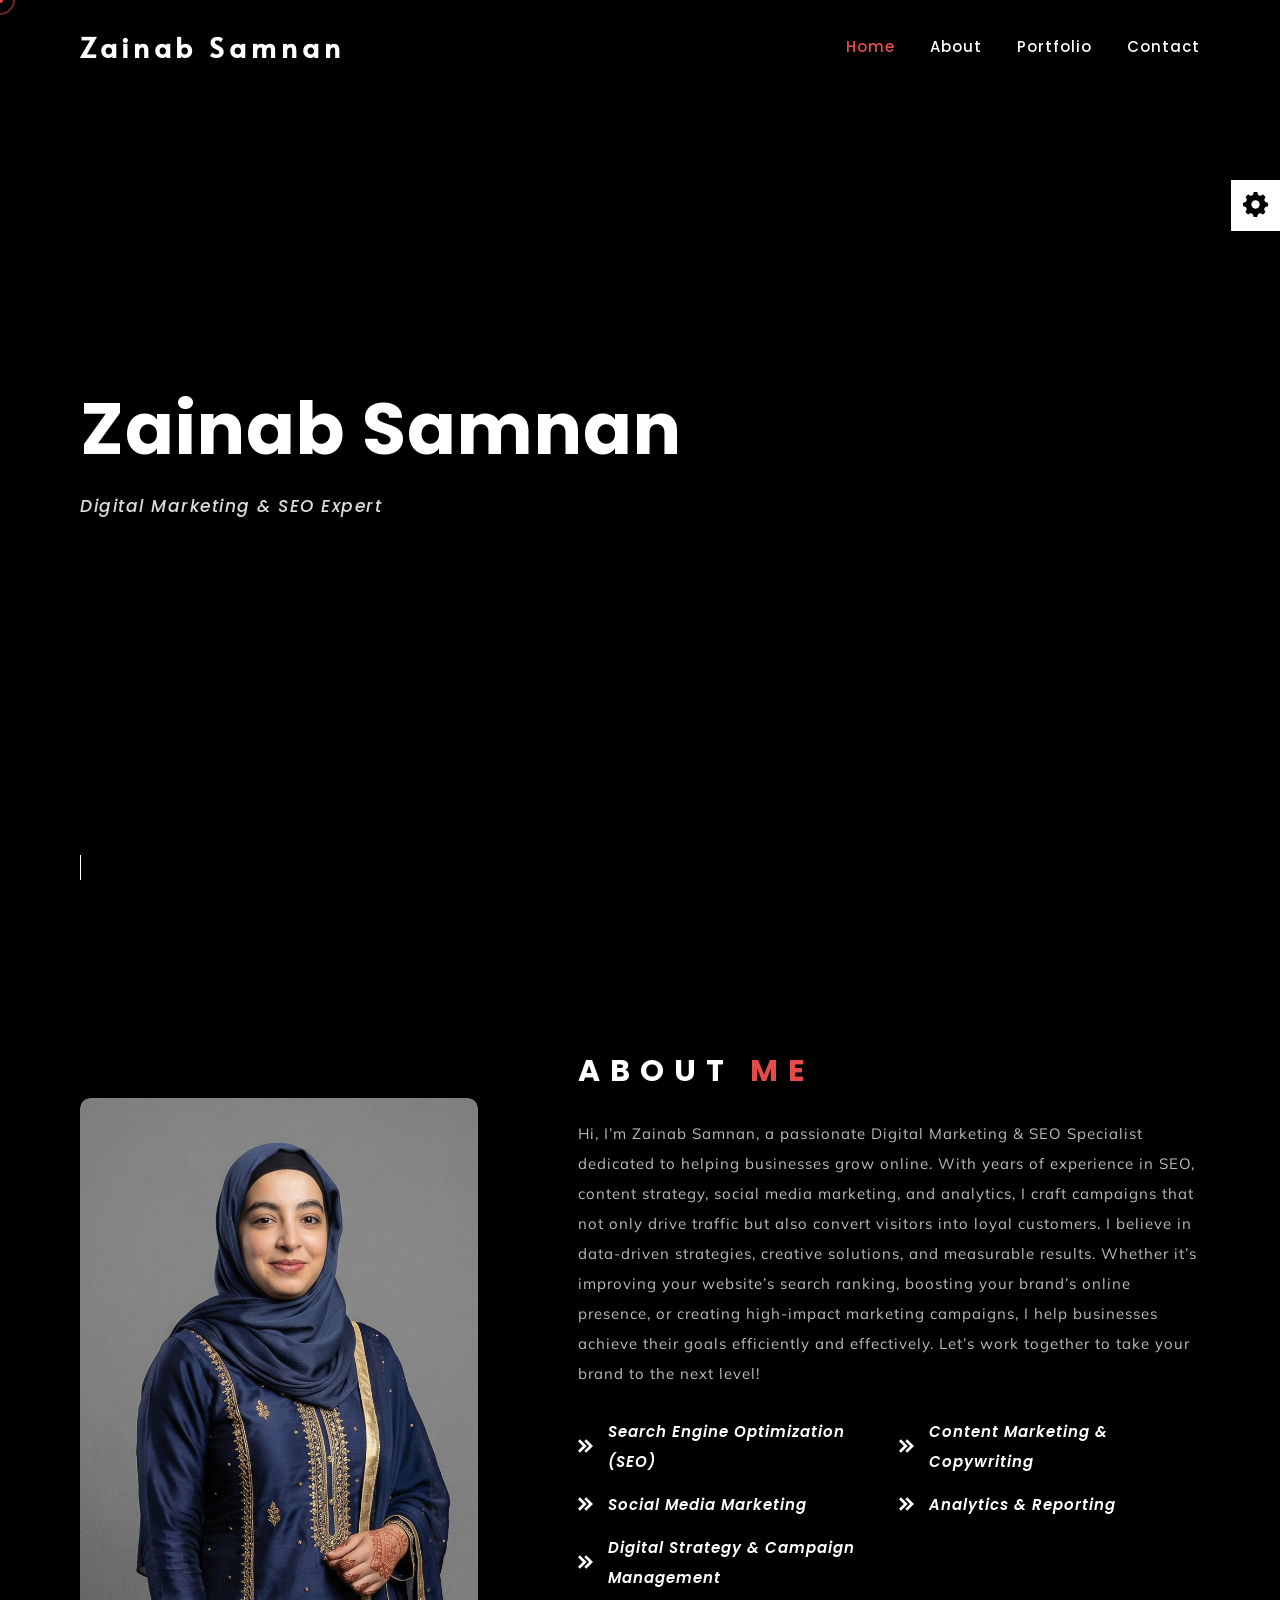
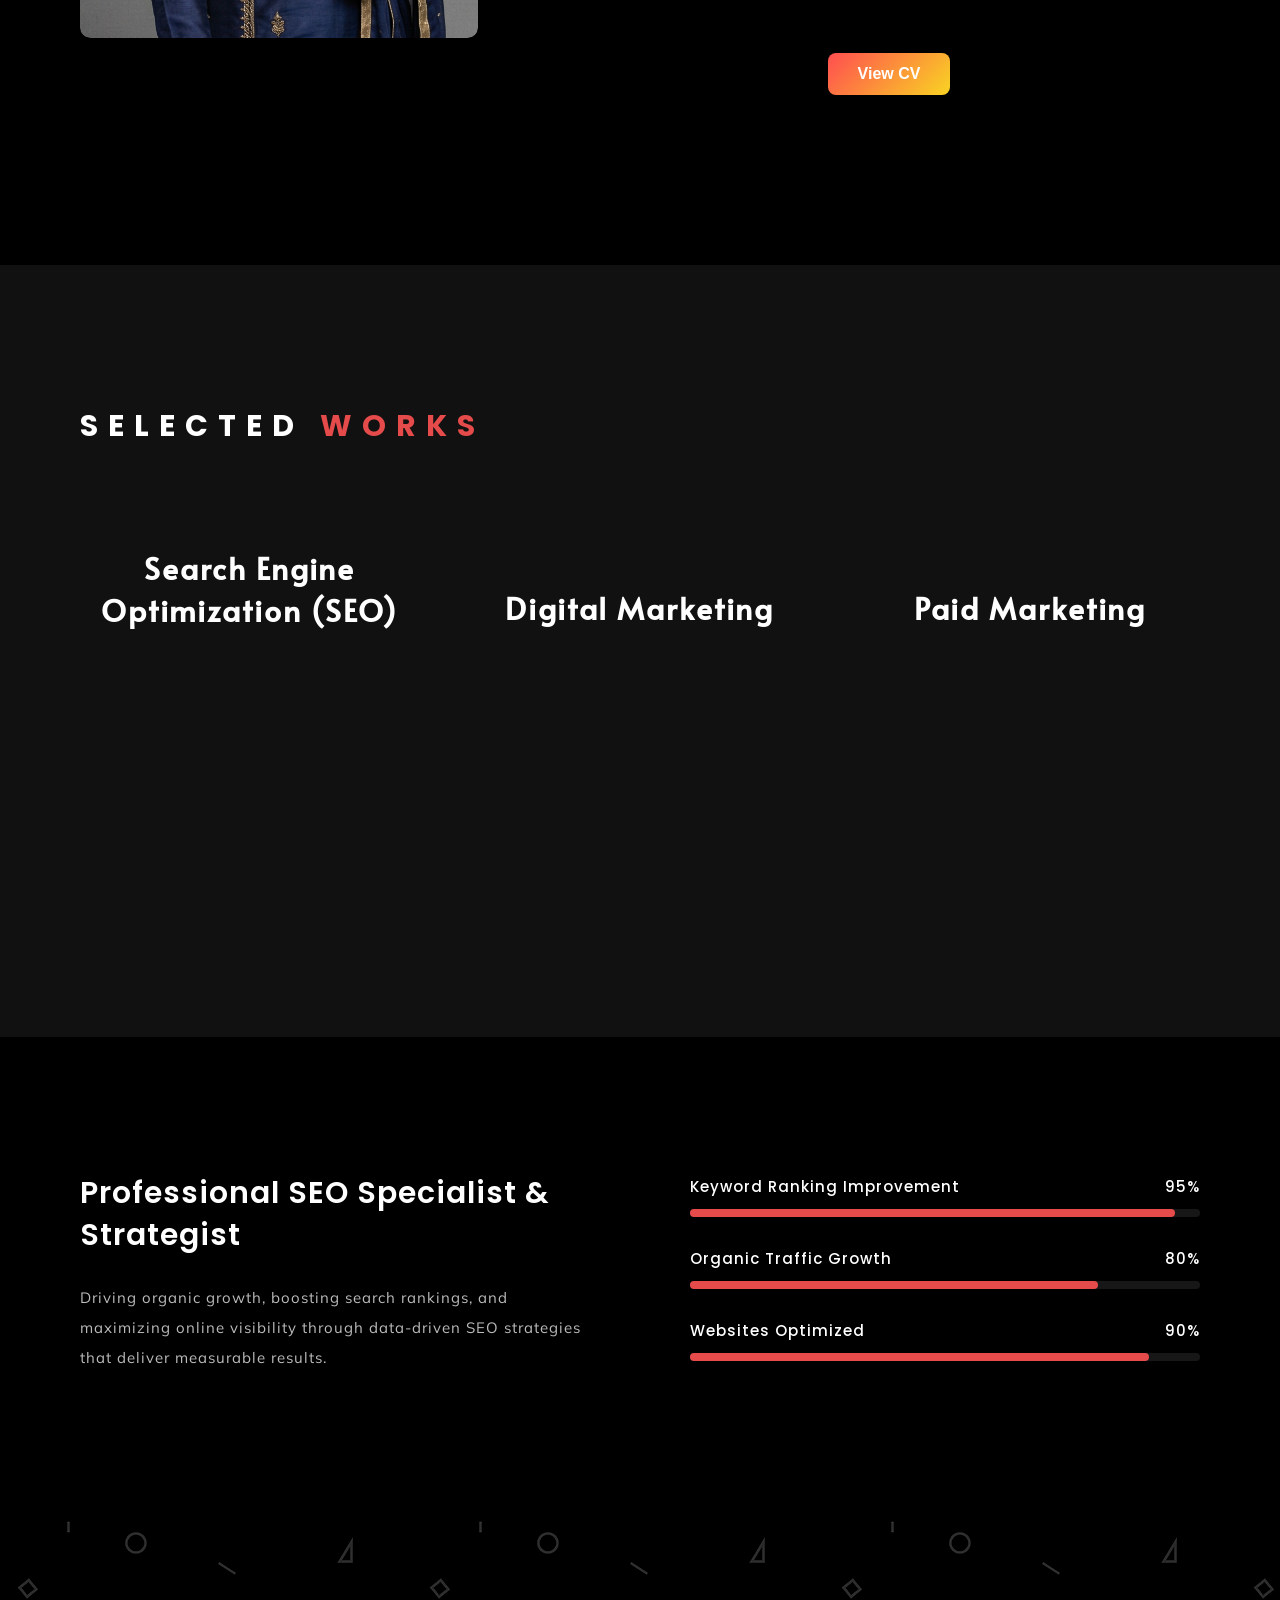
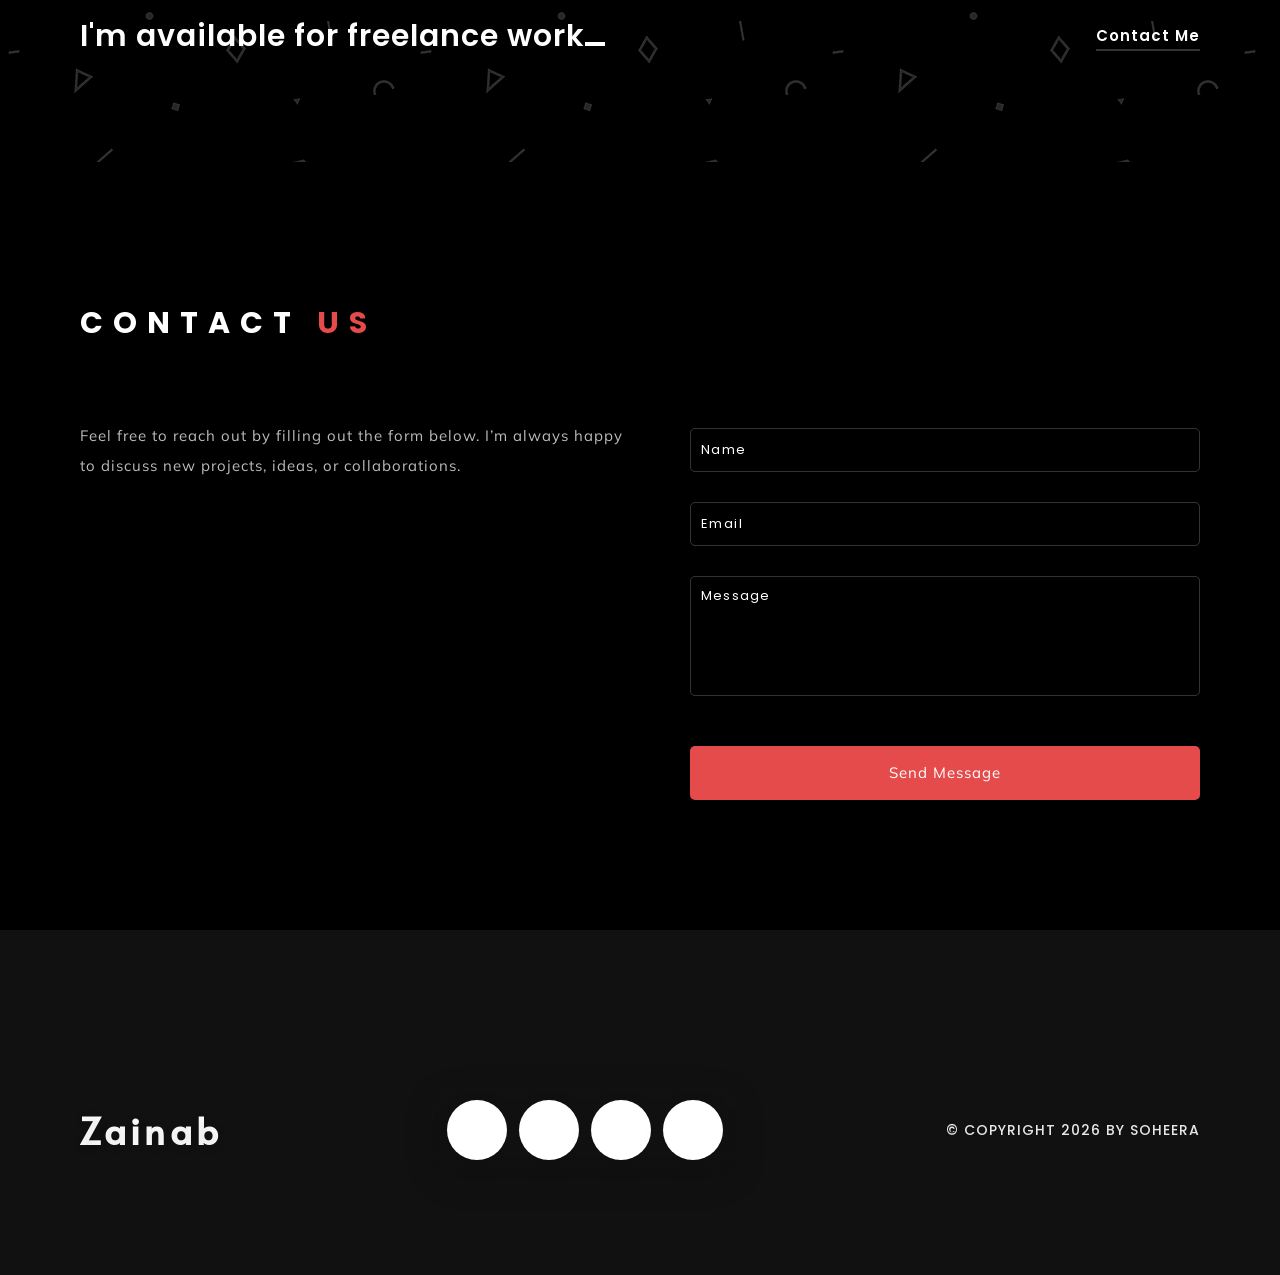
==== commit d2d20953: "second commit" ====
--- a/index.html
+++ b/index.html
@@ -161,7 +161,7 @@
 		<!-- HERO -->
 		<div class="grax_tm_hero" id="home">
 			<div class="bg">
-				<div class="image" data-img-url="img/portfolio/ss-1.png"></div>
+				<div class="image" data-img-url="img/portfolio/zainab.png"></div>
 			</div>
 			<div class="ripple" id="ripple"></div>
 			<div class="container water">
@@ -186,7 +186,7 @@
 						<div class="left wow fadeInLeft" data-wow-duration="1.5s">
 							<div class="image parallax" data-relative-input="true">
 								<img src="img/placeholders/3-4.jpg" alt="" />
-								<div class="main layer" data-img-url="img/portfolio/zainab-img.jpg" data-depth="0.04">
+								<div class="main layer" data-img-url="img/portfolio/zainab-about.png" data-depth="0.04">
 								</div>
 							</div>
 						</div>
--- a/css/style.css
+++ b/css/style.css
@@ -1787,7 +1787,7 @@
 	background-repeat: no-repeat;
 	background-size: cover;
 	background-position: center;
-	background-image: url(..//img/portfolio/zainab-img.jpg);
+	background-image: url(..//img/portfolio/zainab.png);
 }
 .grax_tm_hero .ripple:before{
 	position: absolute;
@@ -2379,7 +2379,7 @@
 .grax_tm_hero .bg .image {
     width: 100%;
     height: 100vh; /* 50% se 100vh karein */
-    background-image: url('../img/portfolio/zainab-img.jpg') !important;
+    background-image: url('../img/portfolio/zainab.png') !important;
     background-size: cover !important;
     background-position: center !important;
     background-repeat: no-repeat !important;
